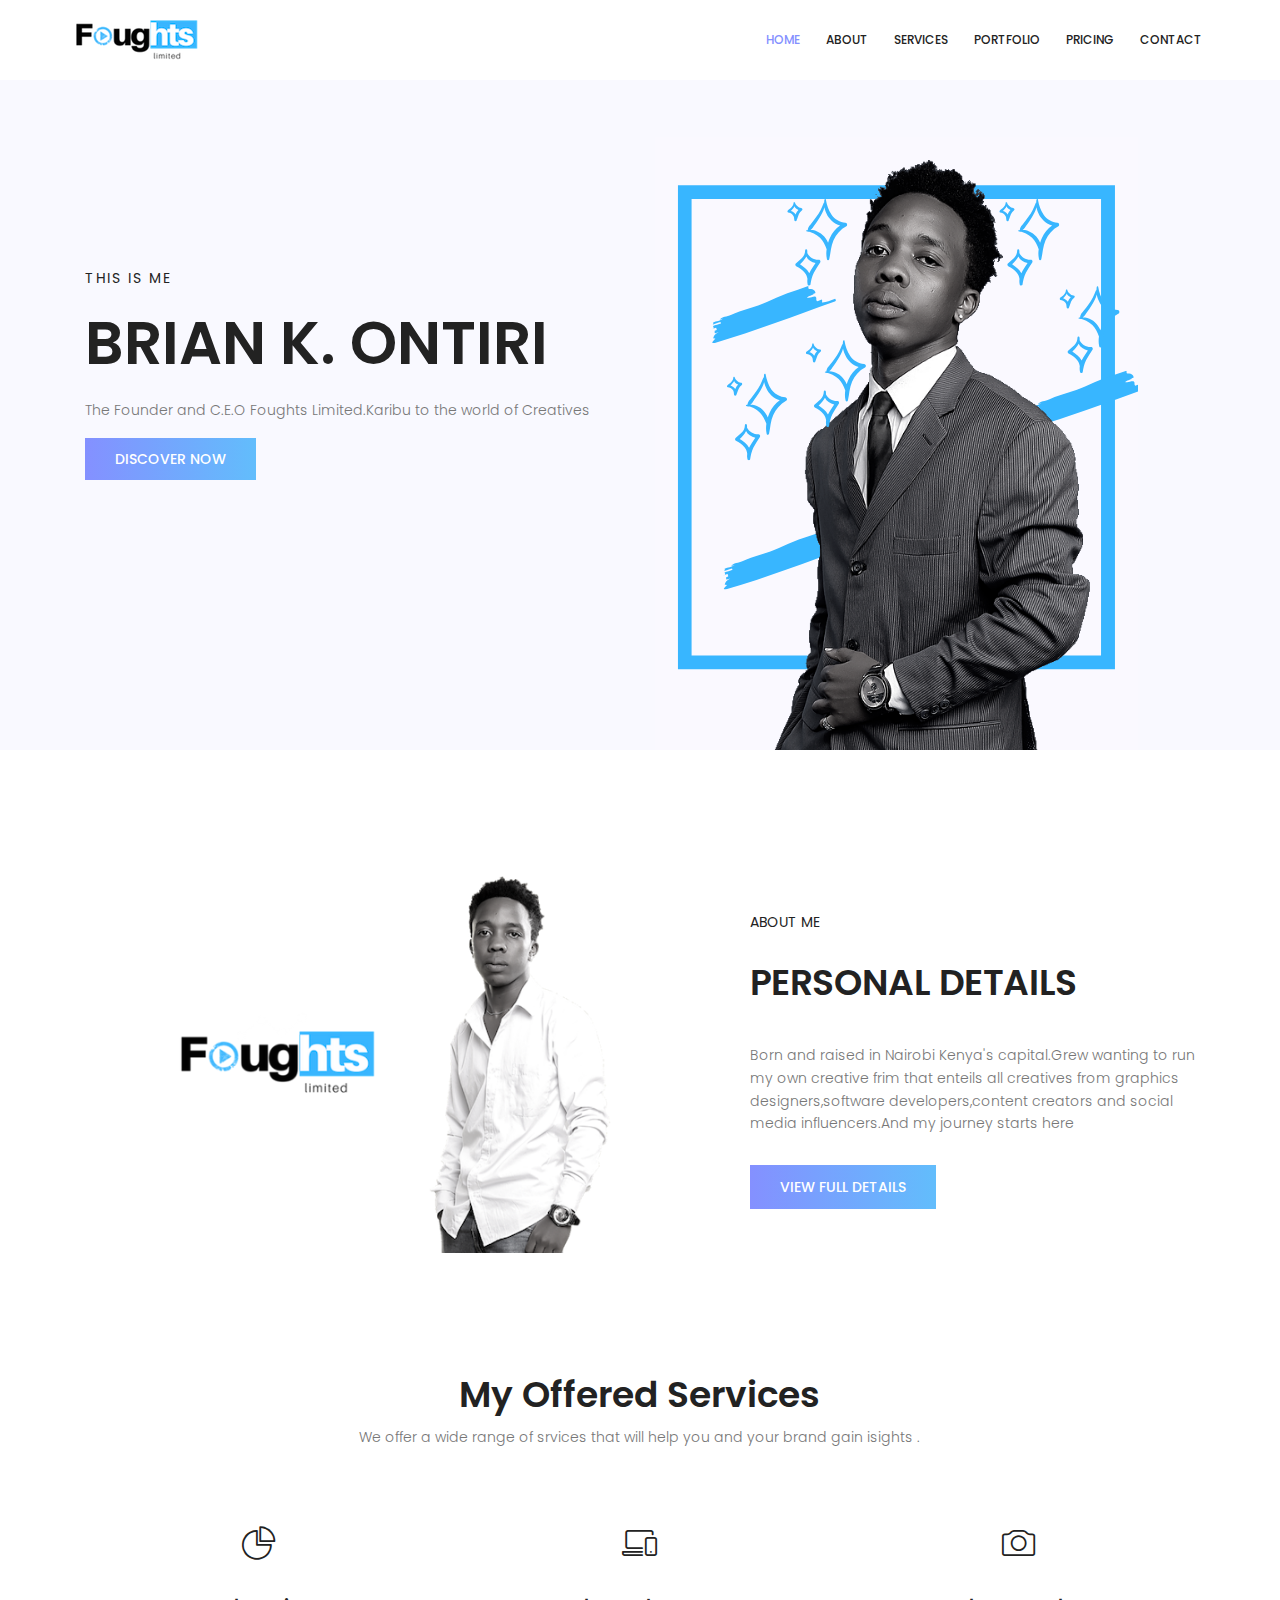
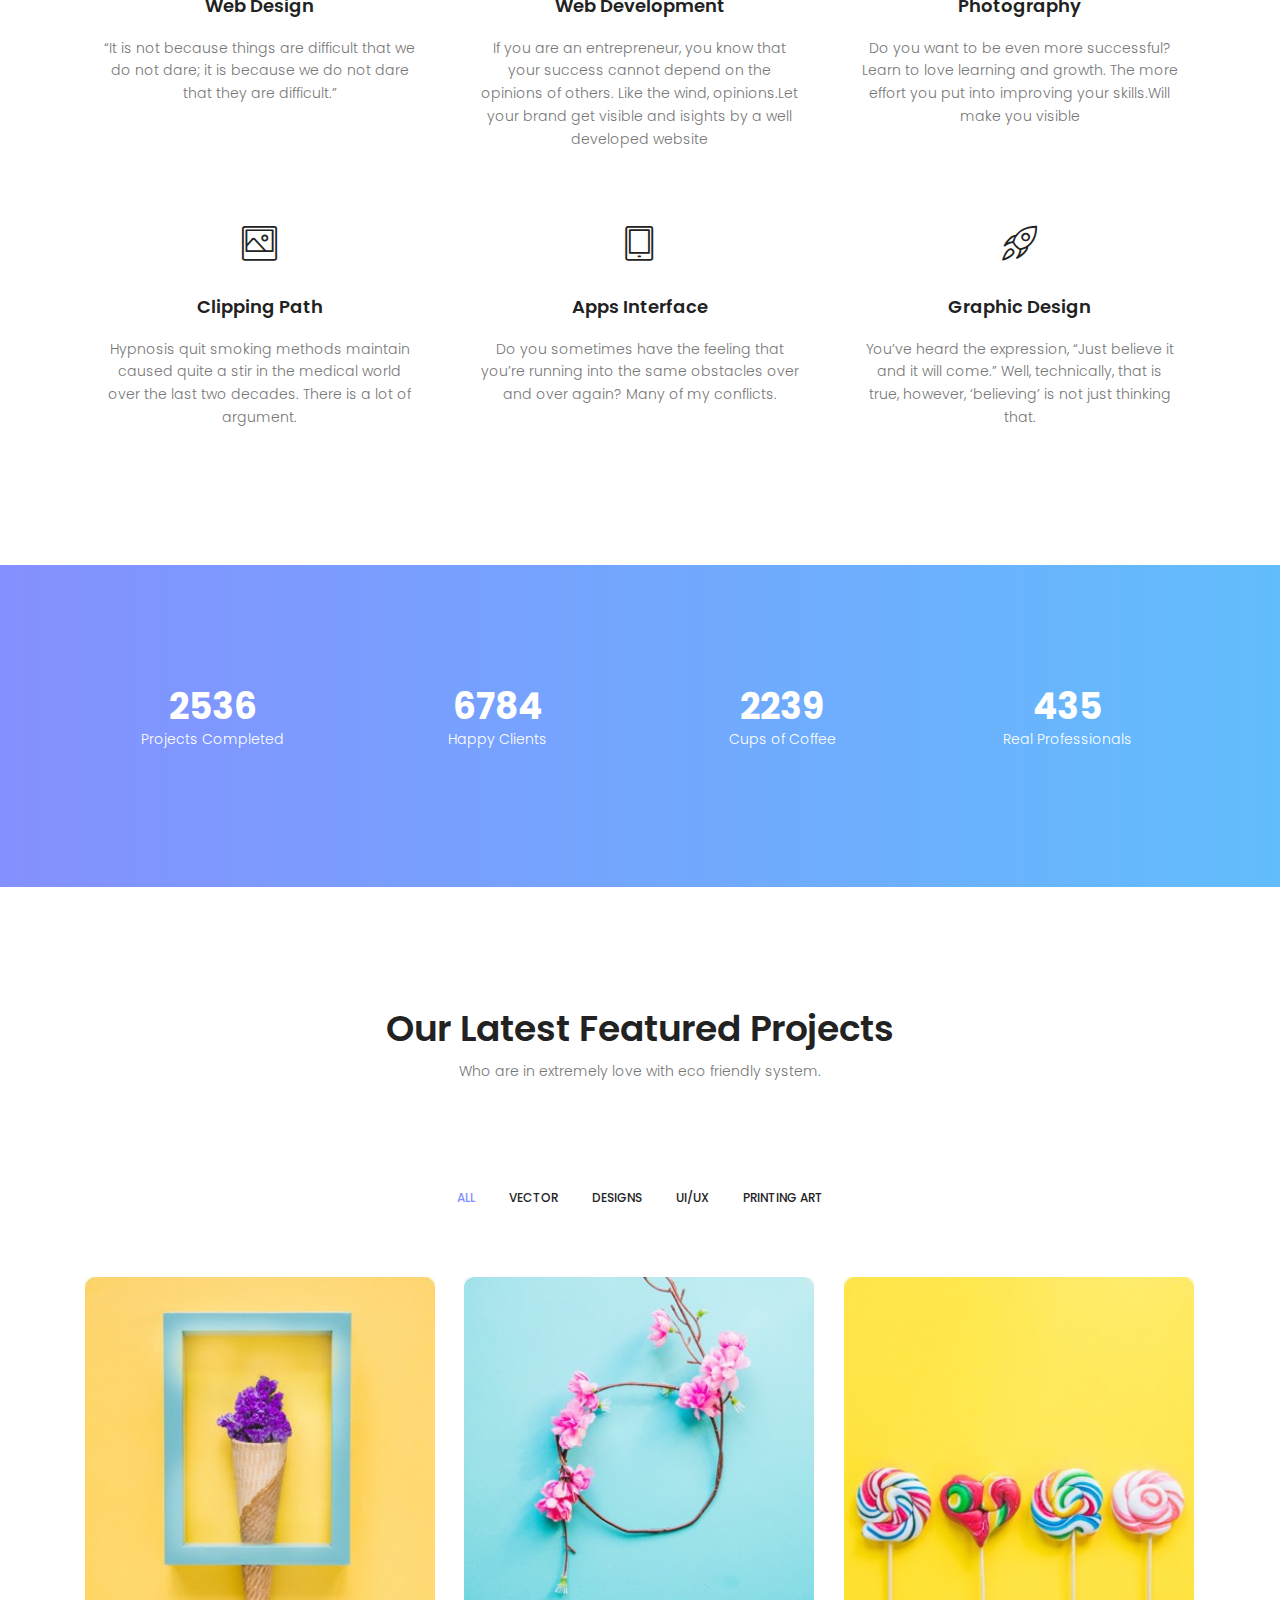
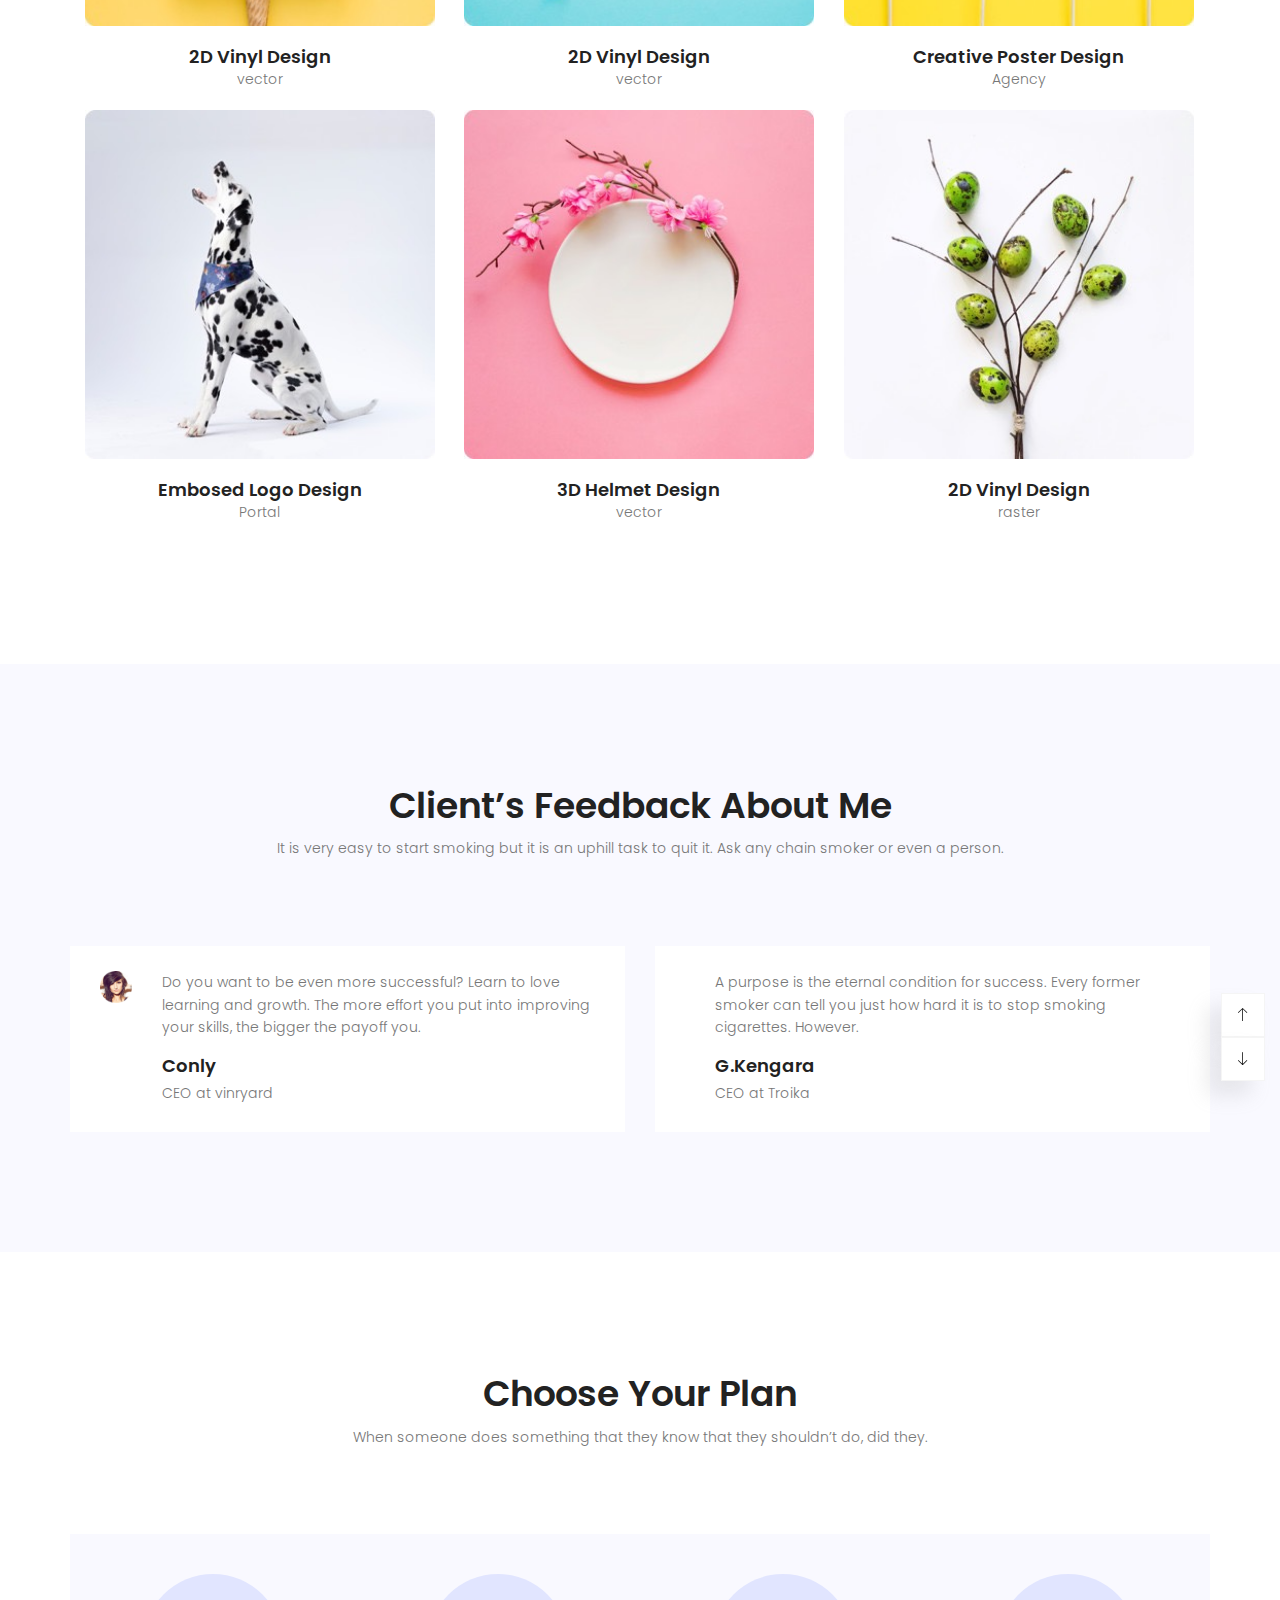
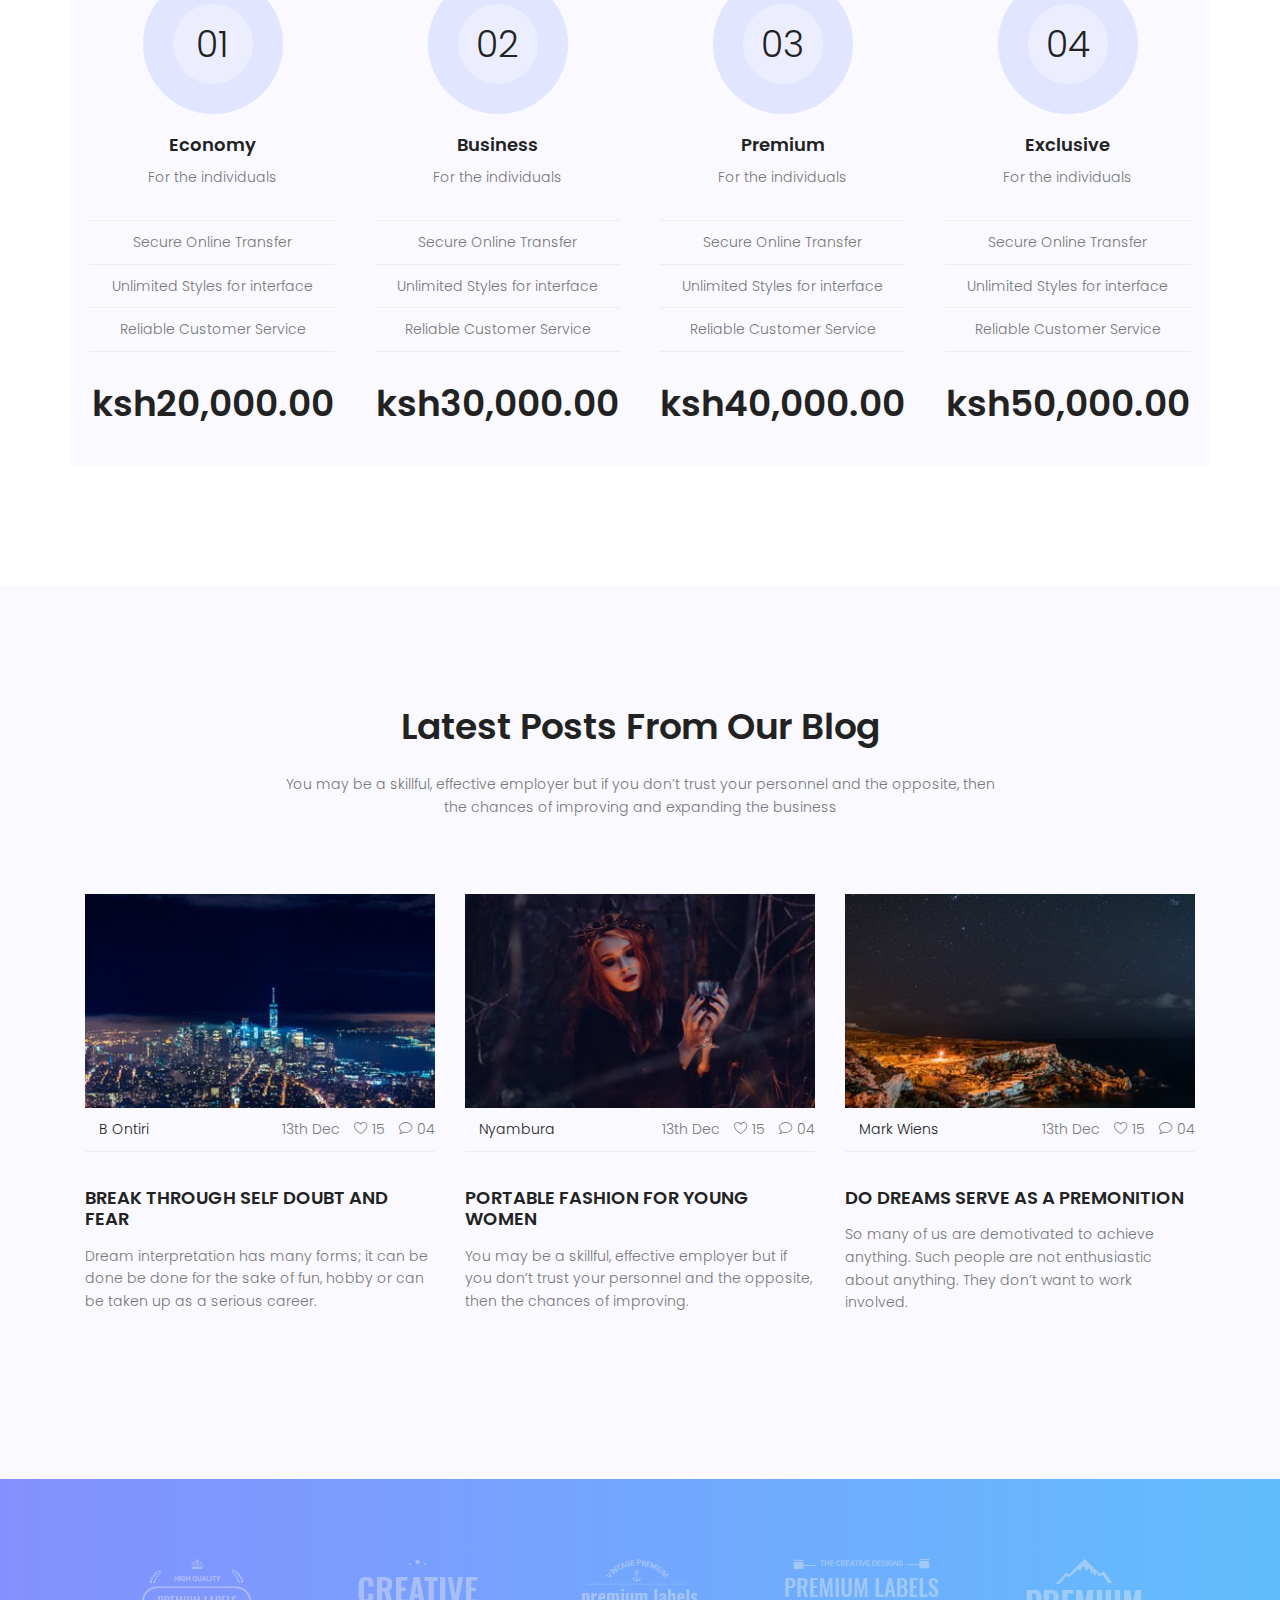
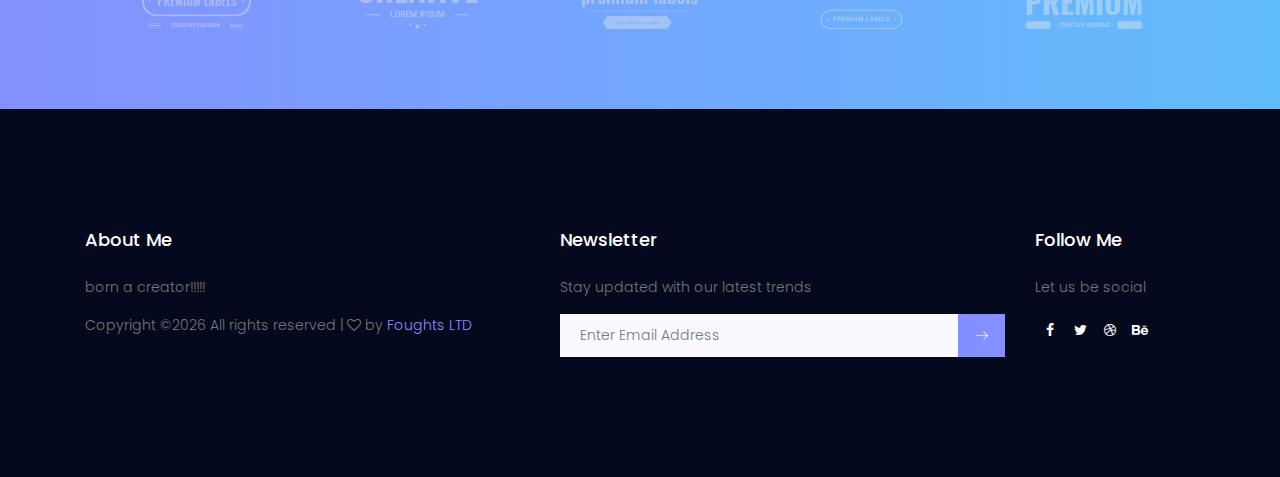
==== index.html @ 46201e5c "first commit" ====
<!DOCTYPE html>
	<html lang="zxx" class="no-js">
	<head>
		<!-- Mobile Specific Meta -->
		<meta name="viewport" content="width=device-width, initial-scale=1, shrink-to-fit=no">
		<!-- Favicon-->
		<link rel="shortcut icon" href="img/fav.png">
		<!-- Author Meta -->
		<meta name="author" content="colorlib">
		<!-- Meta Description -->
		<meta name="description" content="">
		<!-- Meta Keyword -->
		<meta name="keywords" content="">
		<!-- meta character set -->
		<meta charset="UTF-8">
		<!-- Site Title -->
		<title>Personal</title>

		<link href="https://fonts.googleapis.com/css?family=Poppins:100,200,400,300,500,600,700" rel="stylesheet">
			<!--
			CSS
			============================================= -->
			<link rel="stylesheet" href="css/linearicons.css">
			<link rel="stylesheet" href="css/font-awesome.min.css">
			<link rel="stylesheet" href="css/bootstrap.css">
			<link rel="stylesheet" href="css/magnific-popup.css">
			<link rel="stylesheet" href="css/jquery-ui.css">
			<link rel="stylesheet" href="css/nice-select.css">
			<link rel="stylesheet" href="css/animate.min.css">
			<link rel="stylesheet" href="css/owl.carousel.css">
			<link rel="stylesheet" href="css/main.css">
		</head>
		<body>
		  <header id="header">
		    <div class="container main-menu">
		    	<div class="row align-items-center justify-content-between d-flex">
			      <div id="logo">
			        <a href="index.html"><img src="img/logo.png" alt="" title="" /></a>
			      </div>
			      <nav id="nav-menu-container">
			        <ul class="nav-menu">
			          <li><a href="index.html">Home</a></li>
			          <li><a href="about.html">About</a></li>
			          <li><a href="services.html">Services</a></li>
			          <li><a href="portfolio.html">Portfolio</a></li>
			          <li><a href="price.html">Pricing</a></li>
			          <!-- <li class="menu-has-children"><a href="">Blog</a>
			            <ul>
			              <li><a href="blog-home.html">Blog Home</a></li>
			              <li><a href="blog-single.html">Blog Single</a></li>
			            </ul>
			          </li>
			          <li class="menu-has-children"><a href="">Pages</a>
			            <ul>
		            	  <li><a href="elements.html">Elements</a></li>
				          <li class="menu-has-children"><a href="">Level 2 </a>
				            <ul>
				              <li><a href="#">Item One</a></li>
				              <li><a href="#">Item Two</a></li>
				            </ul>
				          </li>
			            </ul>
			          </li> -->
			          <li><a href="contact.html">Contact</a></li>
			        </ul>
			      </nav><!-- #nav-menu-container -->
		    	</div>
		    </div>
		  </header><!-- #header -->

			<!-- start banner Area -->
			<section class="banner-area">
				<div class="container">
					<div class="row fullscreen align-items-center justify-content-between">
						<div class="col-lg-6 col-md-6 banner-left">
							<h6>This is me</h6>
							<h1>Brian K. Ontiri</h1>
							<p>
The Founder and C.E.O Foughts Limited.Karibu to the world of Creatives							</p>
							<a href="#" class="primary-btn text-uppercase">discover now</a>
						</div>
						<div class="col-lg-6 col-md-6 banner-right d-flex align-self-end">
							<img class="img-fluid" src="img/hero-img.png" alt="">
						</div>
					</div>
				</div>
			</section>
			<!-- End banner Area -->

			<!-- Start home-about Area -->
			<section class="home-about-area pt-120">
				<div class="container">
					<div class="row align-items-center justify-content-between">
						<div class="col-lg-6 col-md-6 home-about-left">
							<img class="img-fluid" src="img/about-img.png" alt="">
						</div>
						<div class="col-lg-5 col-md-6 home-about-right">
							<h6>About Me</h6>
							<h1 class="text-uppercase">Personal Details</h1>
							<p>
Born and raised in Nairobi Kenya's capital.Grew wanting to run my own creative frim that enteils all creatives from graphics designers,software developers,content creators and social media influencers.And my journey starts here 						</p>
							<form>
<input type="button"  class="primary-btn text-uppercase" value="View Full Details"  onclick="window.location.href='http://www.foughts.net'" target="_blank"/>

</form>
						</div>
					</div>
				</div>
			</section>
			<!-- End home-about Area -->

			<!-- Start services Area -->
			<section class="services-area section-gap">
				<div class="container">
		            <div class="row d-flex justify-content-center">
		                <div class="menu-content  col-lg-7">
		                    <div class="title text-center">
		                        <h1 class="mb-10">My Offered Services</h1>
		                        <p>We offer a wide range of srvices that will help you and your brand gain isights .</p>
		                    </div>
		                </div>
		            </div>
					<div class="row">
						<div class="col-lg-4 col-md-6">
							<div class="single-services">
								<span class="lnr lnr-pie-chart"></span>
								<a href="#"><h4>Web Design</h4></a>
								<p>
									“It is not because things are difficult that we do not dare; it is because we do not dare that they are difficult.”
								</p>
							</div>
						</div>
						<div class="col-lg-4 col-md-6">
							<div class="single-services">
								<span class="lnr lnr-laptop-phone"></span>
								<a href="#"><h4>Web Development</h4></a>
								<p>
									If you are an entrepreneur, you know that your success cannot depend on the opinions of others. Like the wind, opinions.Let your brand get visible and isights by a well developed website
								</p>
							</div>
						</div>
						<div class="col-lg-4 col-md-6">
							<div class="single-services">
								<span class="lnr lnr-camera"></span>
								<a href="#"><h4>Photography</h4></a>
								<p>
									Do you want to be even more successful? Learn to love learning and growth. The more effort you put into improving your skills.Will make you visible
								</p>
							</div>
						</div>
						<div class="col-lg-4 col-md-6">
							<div class="single-services">
								<span class="lnr lnr-picture"></span>
								<a href="#"><h4>Clipping Path</h4></a>
								<p>
									Hypnosis quit smoking methods maintain caused quite a stir in the medical world over the last two decades. There is a lot of argument.
								</p>
							</div>
						</div>
						<div class="col-lg-4 col-md-6">
							<div class="single-services">
								<span class="lnr lnr-tablet"></span>
								<a href="#"><h4>Apps Interface</h4></a>
								<p>
									Do you sometimes have the feeling that you’re running into the same obstacles over and over again? Many of my conflicts.
								</p>
							</div>
						</div>
						<div class="col-lg-4 col-md-6">
							<div class="single-services">
								<span class="lnr lnr-rocket"></span>
								<a href="#"><h4>Graphic Design</h4></a>
								<p>
									You’ve heard the expression, “Just believe it and it will come.” Well, technically, that is true, however, ‘believing’ is not just thinking that.
								</p>
							</div>
						</div>
					</div>
				</div>
			</section>
			<!-- End services Area -->

			<!-- Start fact Area -->
			<section class="facts-area section-gap" id="facts-area">
				<div class="container">
					<div class="row">
						<div class="col-lg-3 col-md-6 single-fact">
							<h1 class="counter">2536</h1>
							<p>Projects Completed</p>
						</div>
						<div class="col-lg-3 col-md-6 single-fact">
							<h1 class="counter">6784</h1>
							<p>Happy Clients</p>
						</div>
						<div class="col-lg-3 col-md-6 single-fact">
							<h1 class="counter">2239</h1>
							<p>Cups of Coffee</p>
						</div>
						<div class="col-lg-3 col-md-6 single-fact">
							<h1 class="counter">435</h1>
							<p>Real Professionals</p>
						</div>
					</div>
				</div>
			</section>
			<!-- end fact Area -->

			<!-- Start portfolio-area Area -->
            <section class="portfolio-area section-gap" id="portfolio">
                <div class="container">
		            <div class="row d-flex justify-content-center">
		                <div class="menu-content pb-70 col-lg-8">
		                    <div class="title text-center">
		                        <h1 class="mb-10">Our Latest Featured Projects</h1>
		                        <p>Who are in extremely love with eco friendly system.</p>
		                    </div>
		                </div>
		            </div>

                    <div class="filters">
                        <ul>
                            <li class="active" data-filter="*">All</li>
                            <li data-filter=".vector">Vector</li>
                            <li data-filter=".raster">Designs</li>
                            <li data-filter=".ui">UI/UX</li>
                            <li data-filter=".printing">Printing art</li>
                        </ul>
                    </div>

                    <div class="filters-content">
                        <div class="row grid">
                            <div class="single-portfolio col-sm-4 all vector">
                            	<div class="relative">
	                            	<div class="thumb">
	                            		<div class="overlay overlay-bg"></div>
	                            		 <img class="image img-fluid" src="img/p1.jpg" alt="">
	                            	</div>
									<a href="img/p1.jpg" class="img-pop-up">
									  <div class="middle">
									    <div class="text align-self-center d-flex"><img src="img/preview.png" alt=""></div>
									  </div>
								</a>
                            	</div>
								<div class="p-inner">
								    <h4>2D Vinyl Design</h4>
									<div class="cat">vector</div>
								</div>
                            </div>
                            <div class="single-portfolio col-sm-4 all raster">
                            	<div class="relative">
	                            	<div class="thumb">
	                            		<div class="overlay overlay-bg"></div>
	                            		 <img class="image img-fluid" src="img/p2.jpg" alt="">
	                            	</div>
									<a href="img/p2.jpg" class="img-pop-up">
									  <div class="middle">
									    <div class="text align-self-center d-flex"><img src="img/preview.png" alt=""></div>
									  </div>
								</a>
                            	</div>
								<div class="p-inner">
								    <h4>2D Vinyl Design</h4>
									<div class="cat">vector</div>
								</div>
                            </div>
                            <div class="single-portfolio col-sm-4 all ui">
                            	<div class="relative">
	                            	<div class="thumb">
	                            		<div class="overlay overlay-bg"></div>
	                            		 <img class="image img-fluid" src="img/p3.jpg" alt="">
	                            	</div>
									<a href="img/p3.jpg" class="img-pop-up">
									  <div class="middle">
									    <div class="text align-self-center d-flex"><img src="img/preview.png" alt=""></div>
									  </div>
									</a>

	                           	</div>
                                <div class="p-inner">
                                    <h4>Creative Poster Design</h4>
                                    <div class="cat">Agency</div>
                                </div>
                            </div>
                            <div class="single-portfolio col-sm-4 all printing">
                            	<div class="relative">
	                            	<div class="thumb">
	                            		<div class="overlay overlay-bg"></div>
	                            		 <img class="image img-fluid" src="img/p4.jpg" alt="">
	                            	</div>
									<a href="img/p4.jpg" class="img-pop-up">
									  <div class="middle">
									    <div class="text align-self-center d-flex"><img src="img/preview.png" alt=""></div>
									  </div>
									</a>
                            	</div>
                                <div class="p-inner">
                                    <h4>Embosed Logo Design</h4>
                                    <div class="cat">Portal</div>
                                </div>
                            </div>
                            <div class="single-portfolio col-sm-4 all vector">
                            	<div class="relative">
                            	<div class="thumb">
	                            		<div class="overlay overlay-bg"></div>
	                            		 <img class="image img-fluid" src="img/p5.jpg" alt="">
	                            	</div>
									<a href="img/p5.jpg" class="img-pop-up">
									  <div class="middle">
									    <div class="text align-self-center d-flex"><img src="img/preview.png" alt=""></div>
									  </div>
									</a>
                            	</div>
                                <div class="p-inner">
                                    <h4>3D Helmet Design</h4>
                                    <div class="cat">vector</div>
                                </div>
                            </div>
                            <div class="single-portfolio col-sm-4 all raster">
                            	<div class="relative">
	                            	<div class="thumb">
	                            		<div class="overlay overlay-bg"></div>
	                            		 <img class="image img-fluid" src="img/p6.jpg" alt="">
	                            	</div>
									<a href="img/p6.jpg" class="img-pop-up">
									  <div class="middle">
									    <div class="text align-self-center d-flex"><img src="img/preview.png" alt=""></div>
									  </div>
									</a>
                            	</div>
                                <div class="p-inner">
                                    <h4>2D Vinyl Design</h4>
                                    <div class="cat">raster</div>
                                </div>
                            </div>
                        </div>
                    </div>

                </div>
            </section>
            <!-- End portfolio-area Area -->

			<!-- Start testimonial Area -->
		    <section class="testimonial-area section-gap">
		        <div class="container">
		            <div class="row d-flex justify-content-center">
		                <div class="menu-content pb-70 col-lg-8">
		                    <div class="title text-center">
		                        <h1 class="mb-10">Client’s Feedback About Me</h1>
		                        <p>It is very easy to start smoking but it is an uphill task to quit it. Ask any chain smoker or even a person.</p>
		                    </div>
		                </div>
		            </div>
		            <div class="row">
		                <div class="active-testimonial">
		                    <div class="single-testimonial item d-flex flex-row">
		                        <div class="thumb">
		                            <img class="img-fluid" src="img/elements/user1.png" alt="">
		                        </div>
		                        <div class="desc">
		                            <p>
		                                Do you want to be even more successful? Learn to love learning and growth. The more effort you put into improving your skills, the bigger the payoff you.
		                            </p>
		                            <h4>Conly</h4>
		                            <p>CEO at vinryard</p>
		                        </div>
		                    </div>
		                    <div class="single-testimonial item d-flex flex-row">
		                        <div class="thumb">
		                            <img class="img-fluid" src="img/elements/user2..png" alt="">
		                        </div>
		                        <div class="desc">
		                            <p>
		                                A purpose is the eternal condition for success. Every former smoker can tell you just how hard it is to stop smoking cigarettes. However.
		                            </p>
		                            <h4>G.Kengara</h4>
		                            <p>CEO at Troika</p>
		                        </div>
		                    </div>
		                </div>
		            </div>
		        </div>
		    </section>
		    <!-- End testimonial Area -->

			<!-- Start price Area -->
			<section class="price-area section-gap">
				<div class="container">
					<div class="row d-flex justify-content-center">
						<div class="menu-content pb-70 col-lg-8">
							<div class="title text-center">
								<h1 class="mb-10">Choose Your Plan</h1>
								<p>When someone does something that they know that they shouldn’t do, did they.</p>
							</div>
						</div>
					</div>
					<div class="row">
						<div class="col-lg-3 col-md-6 single-price">
							<div class="top-part">
								<h1 class="package-no">01</h1>
								<h4>Economy</h4>
								<p class="mt-10">For the individuals</p>
							</div>
							<div class="package-list">
								<ul>
									<li>Secure Online Transfer</li>
									<li>Unlimited Styles for interface</li>
									<li>Reliable Customer Service</li>
								</ul>
							</div>
							<div class="bottom-part">
								<h1>ksh20,000.00</h1>
								<a class="price-btn text-uppercase" href="#">Buy Now</a>
							</div>
						</div>
						<div class="col-lg-3 col-md-6 single-price">
							<div class="top-part">
								<h1 class="package-no">02</h1>
								<h4>Business</h4>
								<p class="mt-10">For the individuals</p>
							</div>
							<div class="package-list">
								<ul>
									<li>Secure Online Transfer</li>
									<li>Unlimited Styles for interface</li>
									<li>Reliable Customer Service</li>
								</ul>
							</div>
							<div class="bottom-part">
								<h1>ksh30,000.00</h1>
								<a class="price-btn text-uppercase" href="#">Buy Now</a>
							</div>
						</div>
						<div class="col-lg-3 col-md-6 single-price">
							<div class="top-part">
								<h1 class="package-no">03</h1>
								<h4>Premium</h4>
								<p class="mt-10">For the individuals</p>
							</div>
							<div class="package-list">
								<ul>
									<li>Secure Online Transfer</li>
									<li>Unlimited Styles for interface</li>
									<li>Reliable Customer Service</li>
								</ul>
							</div>
							<div class="bottom-part">
								<h1>ksh40,000.00</h1>
								<a class="price-btn text-uppercase" href="#">Buy Now</a>
							</div>
						</div>
						<div class="col-lg-3 col-md-6 single-price">
							<div class="top-part">
								<h1 class="package-no">04</h1>
								<h4>Exclusive</h4>
								<p class="mt-10">For the individuals</p>
							</div>
							<div class="package-list">
								<ul>
									<li>Secure Online Transfer</li>
									<li>Unlimited Styles for interface</li>
									<li>Reliable Customer Service</li>
								</ul>
							</div>
							<div class="bottom-part">
								<h1>ksh50,000.00</h1>
								<a class="price-btn text-uppercase" href="#">Buy Now</a>
							</div>
						</div>
					</div>
				</div>
			</section>
			<!-- End price Area -->

			<!-- Start recent-blog Area -->
			<section class="recent-blog-area section-gap">
				<div class="container">
					<div class="row justify-content-center">
						<div class="col-md-8 pb-30 header-text">
							<h1>Latest posts from our blog</h1>
							<p>
								You may be a skillful, effective employer but if you don’t trust your personnel and the opposite, then the chances of improving and expanding the business
							</p>
						</div>
					</div>
					<div class="row">
						<div class="single-recent-blog col-lg-4 col-md-4">
							<div class="thumb">
								<img class="f-img img-fluid mx-auto" src="img/b1.jpg" alt="">
							</div>
							<div class="bottom d-flex justify-content-between align-items-center flex-wrap">
								<div>
									<img class="img-fluid" src="img/user1.png" alt="">
									<a href="#"><span>B Ontiri</span></a>
								</div>
								<div class="meta">
									13th Dec
									<span class="lnr lnr-heart"></span> 15
									<span class="lnr lnr-bubble"></span> 04
								</div>
							</div>
							<a href="#">
								<h4>Break Through Self Doubt
								And Fear</h4>
							</a>
							<p>
								Dream interpretation has many forms; it can be done be done for the sake of fun, hobby or can be taken up as a serious career.
							</p>
						</div>
						<div class="single-recent-blog col-lg-4 col-md-4">
							<div class="thumb">
								<img class="f-img img-fluid mx-auto" src="img/b2.jpg" alt="">
							</div>
							<div class="bottom d-flex justify-content-between align-items-center flex-wrap">
								<div>
									<img class="img-fluid" src="img/user1.png" alt="">
									<a href="#"><span>Nyambura</span></a>
								</div>
								<div class="meta">
									13th Dec
									<span class="lnr lnr-heart"></span> 15
									<span class="lnr lnr-bubble"></span> 04
								</div>
							</div>
							<a href="#">
								<h4>Portable Fashion for
								young women</h4>
							</a>
							<p>
								You may be a skillful, effective employer but if you don’t trust your personnel and the opposite, then the chances of improving.
							</p>
						</div>
						<div class="single-recent-blog col-lg-4 col-md-4">
							<div class="thumb">
								<img class="f-img img-fluid mx-auto" src="img/b3.jpg" alt="">
							</div>
							<div class="bottom d-flex justify-content-between align-items-center flex-wrap">
								<div>
									<img class="img-fluid" src="img/user1.png" alt="">
									<a href="#"><span>Mark Wiens</span></a>
								</div>
								<div class="meta">
									13th Dec
									<span class="lnr lnr-heart"></span> 15
									<span class="lnr lnr-bubble"></span> 04
								</div>
							</div>
							<a href="#">
								<h4>Do Dreams Serve As
								A Premonition</h4>
							</a>
							<p>
								So many of us are demotivated to achieve anything. Such people are not enthusiastic about anything. They don’t want to work involved.
							</p>
						</div>


					</div>
				</div>
			</section>
			<!-- end recent-blog Area -->

		    <!-- Start brands Area -->
		    <section class="brands-area">
		        <div class="container">
		            <div class="brand-wrap">
		                <div class="row align-items-center active-brand-carusel justify-content-start no-gutters">
		                    <div class="col single-brand">
		                        <a href="#"><img class="mx-auto" src="img/l1.png" alt=""></a>
		                    </div>
		                    <div class="col single-brand">
		                        <a href="#"><img class="mx-auto" src="img/l2.png" alt=""></a>
		                    </div>
		                    <div class="col single-brand">
		                        <a href="#"><img class="mx-auto" src="img/l3.png" alt=""></a>
		                    </div>
		                    <div class="col single-brand">
		                        <a href="#"><img class="mx-auto" src="img/l4.png" alt=""></a>
		                    </div>
		                    <div class="col single-brand">
		                        <a href="#"><img class="mx-auto" src="img/l5.png" alt=""></a>
		                    </div>
		                </div>
		            </div>
		        </div>
		    </section>
		    <!-- End brands Area -->

            <!-- start footer Area -->
            <footer class="footer-area section-gap">
                <div class="container">
                    <div class="row">
                        <div class="col-lg-5 col-md-6 col-sm-6">
                            <div class="single-footer-widget">
                                <h4>About Me</h4>
                                <p>
born a creator!!!!!                                </p>
                                <p class="footer-text"><!-- Link back to Colorlib can't be removed. Template is licensed under CC BY 3.0. -->
Copyright &copy;<script>document.write(new Date().getFullYear());</script> All rights reserved |  <i class="fa fa-heart-o" aria-hidden="true"></i> by <a href="https://foughts.net" target="_blank">Foughts LTD</a>
<!-- Link back to Colorlib can't be removed. Template is licensed under CC BY 3.0. --></p>
                            </div>
                        </div>
                        <div class="col-lg-5 col-md-6 col-sm-6">
                            <div class="single-footer-widget">
                                <h4>Newsletter</h4>
                                <p>Stay updated with our latest trends</p>
								<div class="" id="mc_embed_signup">
									 <form target="_blank" action="https://spondonit.us12.list-manage.com/subscribe/post?u=1462626880ade1ac87bd9c93a&amp;id=92a4423d01" method="get">
									  <div class="input-group">
									    <input type="text" class="form-control" name="EMAIL" placeholder="Enter Email Address" onfocus="this.placeholder = ''" onblur="this.placeholder = 'Enter Email Address '" required="" type="email">
									    <div class="input-group-btn">
									      <button class="btn btn-default" type="submit">
									        <span class="lnr lnr-arrow-right"></span>
									      </button>
									    </div>
									    	<div class="info"></div>
									  </div>
									</form>
								</div>
                            </div>
                        </div>
                        <div class="col-lg-2 col-md-6 col-sm-6 social-widget">
                            <div class="single-footer-widget">
                                <h4>Follow Me</h4>
                                <p>Let us be social</p>
                                <div class="footer-social d-flex align-items-center">
                                    <a href="#"><i class="fa fa-facebook"></i></a>
                                    <a href="#"><i class="fa fa-twitter"></i></a>
                                    <a href="#"><i class="fa fa-dribbble"></i></a>
                                    <a href="#"><i class="fa fa-behance"></i></a>
                                </div>
                            </div>
                        </div>
                    </div>
                </div>
            </footer>
            <!-- End footer Area -->

			<script src="js/vendor/jquery-2.2.4.min.js"></script>
			<script src="js/popper.min.js"></script>
			<script src="js/vendor/bootstrap.min.js"></script>
			<script src="https://maps.googleapis.com/maps/api/js?key=AIzaSyBhOdIF3Y9382fqJYt5I_sswSrEw5eihAA"></script>
  			<script src="js/easing.min.js"></script>
			<script src="js/hoverIntent.js"></script>
			<script src="js/superfish.min.js"></script>
			<script src="js/jquery.ajaxchimp.min.js"></script>
			<script src="js/jquery.magnific-popup.min.js"></script>
    		<script src="js/jquery.tabs.min.js"></script>
			<script src="js/jquery.nice-select.min.js"></script>
            <script src="js/isotope.pkgd.min.js"></script>
			<script src="js/waypoints.min.js"></script>
			<script src="js/jquery.counterup.min.js"></script>
			<script src="js/simple-skillbar.js"></script>
			<script src="js/owl.carousel.min.js"></script>
			<script src="js/mail-script.js"></script>
			<script src="js/main.js"></script>
		</body>
	</html>
---- css/linearicons.css ----
@font-face {
	font-family: 'Linearicons-Free';
	src:url('../fonts/Linearicons-Free.eot?w118d');
	src:url('../fonts/Linearicons-Free.eot?#iefixw118d') format('embedded-opentype'),
		url('../fonts/Linearicons-Free.woff2?w118d') format('woff2'),
		url('../fonts/Linearicons-Free.woff?w118d') format('woff'),
		url('../fonts/Linearicons-Free.ttf?w118d') format('truetype'),
		url('../fonts/Linearicons-Free.svg?w118d#Linearicons-Free') format('svg');
	font-weight: normal;
	font-style: normal;
}

.lnr {
	font-family: 'Linearicons-Free';
	speak: none;
	font-style: normal;
	font-weight: normal;
	font-variant: normal;
	text-transform: none;
	line-height: 1;

	/* Better Font Rendering =========== */
	-webkit-font-smoothing: antialiased;
	-moz-osx-font-smoothing: grayscale;
}

.lnr-home:before {
	content: "\e800";
}
.lnr-apartment:before {
	content: "\e801";
}
.lnr-pencil:before {
	content: "\e802";
}
.lnr-magic-wand:before {
	content: "\e803";
}
.lnr-drop:before {
	content: "\e804";
}
.lnr-lighter:before {
	content: "\e805";
}
.lnr-poop:before {
	content: "\e806";
}
.lnr-sun:before {
	content: "\e807";
}
.lnr-moon:before {
	content: "\e808";
}
.lnr-cloud:before {
	content: "\e809";
}
.lnr-cloud-upload:before {
	content: "\e80a";
}
.lnr-cloud-download:before {
	content: "\e80b";
}
.lnr-cloud-sync:before {
	content: "\e80c";
}
.lnr-cloud-check:before {
	content: "\e80d";
}
.lnr-database:before {
	content: "\e80e";
}
.lnr-lock:before {
	content: "\e80f";
}
.lnr-cog:before {
	content: "\e810";
}
.lnr-trash:before {
	content: "\e811";
}
.lnr-dice:before {
	content: "\e812";
}
.lnr-heart:before {
	content: "\e813";
}
.lnr-star:before {
	content: "\e814";
}
.lnr-star-half:before {
	content: "\e815";
}
.lnr-star-empty:before {
	content: "\e816";
}
.lnr-flag:before {
	content: "\e817";
}
.lnr-envelope:before {
	content: "\e818";
}
.lnr-paperclip:before {
	content: "\e819";
}
.lnr-inbox:before {
	content: "\e81a";
}
.lnr-eye:before {
	content: "\e81b";
}
.lnr-printer:before {
	content: "\e81c";
}
.lnr-file-empty:before {
	content: "\e81d";
}
.lnr-file-add:before {
	content: "\e81e";
}
.lnr-enter:before {
	content: "\e81f";
}
.lnr-exit:before {
	content: "\e820";
}
.lnr-graduation-hat:before {
	content: "\e821";
}
.lnr-license:before {
	content: "\e822";
}
.lnr-music-note:before {
	content: "\e823";
}
.lnr-film-play:before {
	content: "\e824";
}
.lnr-camera-video:before {
	content: "\e825";
}
.lnr-camera:before {
	content: "\e826";
}
.lnr-picture:before {
	content: "\e827";
}
.lnr-book:before {
	content: "\e828";
}
.lnr-bookmark:before {
	content: "\e829";
}
.lnr-user:before {
	content: "\e82a";
}
.lnr-users:before {
	content: "\e82b";
}
.lnr-shirt:before {
	content: "\e82c";
}
.lnr-store:before {
	content: "\e82d";
}
.lnr-cart:before {
	content: "\e82e";
}
.lnr-tag:before {
	content: "\e82f";
}
.lnr-phone-handset:before {
	content: "\e830";
}
.lnr-phone:before {
	content: "\e831";
}
.lnr-pushpin:before {
	content: "\e832";
}
.lnr-map-marker:before {
	content: "\e833";
}
.lnr-map:before {
	content: "\e834";
}
.lnr-location:before {
	content: "\e835";
}
.lnr-calendar-full:before {
	content: "\e836";
}
.lnr-keyboard:before {
	content: "\e837";
}
.lnr-spell-check:before {
	content: "\e838";
}
.lnr-screen:before {
	content: "\e839";
}
.lnr-smartphone:before {
	content: "\e83a";
}
.lnr-tablet:before {
	content: "\e83b";
}
.lnr-laptop:before {
	content: "\e83c";
}
.lnr-laptop-phone:before {
	content: "\e83d";
}
.lnr-power-switch:before {
	content: "\e83e";
}
.lnr-bubble:before {
	content: "\e83f";
}
.lnr-heart-pulse:before {
	content: "\e840";
}
.lnr-construction:before {
	content: "\e841";
}
.lnr-pie-chart:before {
	content: "\e842";
}
.lnr-chart-bars:before {
	content: "\e843";
}
.lnr-gift:before {
	content: "\e844";
}
.lnr-diamond:before {
	content: "\e845";
}
.lnr-linearicons:before {
	content: "\e846";
}
.lnr-dinner:before {
	content: "\e847";
}
.lnr-coffee-cup:before {
	content: "\e848";
}
.lnr-leaf:before {
	content: "\e849";
}
.lnr-paw:before {
	content: "\e84a";
}
.lnr-rocket:before {
	content: "\e84b";
}
.lnr-briefcase:before {
	content: "\e84c";
}
.lnr-bus:before {
	content: "\e84d";
}
.lnr-car:before {
	content: "\e84e";
}
.lnr-train:before {
	content: "\e84f";
}
.lnr-bicycle:before {
	content: "\e850";
}
.lnr-wheelchair:before {
	content: "\e851";
}
.lnr-select:before {
	content: "\e852";
}
.lnr-earth:before {
	content: "\e853";
}
.lnr-smile:before {
	content: "\e854";
}
.lnr-sad:before {
	content: "\e855";
}
.lnr-neutral:before {
	content: "\e856";
}
.lnr-mustache:before {
	content: "\e857";
}
.lnr-alarm:before {
	content: "\e858";
}
.lnr-bullhorn:before {
	content: "\e859";
}
.lnr-volume-high:before {
	content: "\e85a";
}
.lnr-volume-medium:before {
	content: "\e85b";
}
.lnr-volume-low:before {
	content: "\e85c";
}
.lnr-volume:before {
	content: "\e85d";
}
.lnr-mic:before {
	content: "\e85e";
}
.lnr-hourglass:before {
	content: "\e85f";
}
.lnr-undo:before {
	content: "\e860";
}
.lnr-redo:before {
	content: "\e861";
}
.lnr-sync:before {
	content: "\e862";
}
.lnr-history:before {
	content: "\e863";
}
.lnr-clock:before {
	content: "\e864";
}
.lnr-download:before {
	content: "\e865";
}
.lnr-upload:before {
	content: "\e866";
}
.lnr-enter-down:before {
	content: "\e867";
}
.lnr-exit-up:before {
	content: "\e868";
}
.lnr-bug:before {
	content: "\e869";
}
.lnr-code:before {
	content: "\e86a";
}
.lnr-link:before {
	content: "\e86b";
}
.lnr-unlink:before {
	content: "\e86c";
}
.lnr-thumbs-up:before {
	content: "\e86d";
}
.lnr-thumbs-down:before {
	content: "\e86e";
}
.lnr-magnifier:before {
	content: "\e86f";
}
.lnr-cross:before {
	content: "\e870";
}
.lnr-menu:before {
	content: "\e871";
}
.lnr-list:before {
	content: "\e872";
}
.lnr-chevron-up:before {
	content: "\e873";
}
.lnr-chevron-down:before {
	content: "\e874";
}
.lnr-chevron-left:before {
	content: "\e875";
}
.lnr-chevron-right:before {
	content: "\e876";
}
.lnr-arrow-up:before {
	content: "\e877";
}
.lnr-arrow-down:before {
	content: "\e878";
}
.lnr-arrow-left:before {
	content: "\e879";
}
.lnr-arrow-right:before {
	content: "\e87a";
}
.lnr-move:before {
	content: "\e87b";
}
.lnr-warning:before {
	content: "\e87c";
}
.lnr-question-circle:before {
	content: "\e87d";
}
.lnr-menu-circle:before {
	content: "\e87e";
}
.lnr-checkmark-circle:before {
	content: "\e87f";
}
.lnr-cross-circle:before {
	content: "\e880";
}
.lnr-plus-circle:before {
	content: "\e881";
}
.lnr-circle-minus:before {
	content: "\e882";
}
.lnr-arrow-up-circle:before {
	content: "\e883";
}
.lnr-arrow-down-circle:before {
	content: "\e884";
}
.lnr-arrow-left-circle:before {
	content: "\e885";
}
.lnr-arrow-right-circle:before {
	content: "\e886";
}
.lnr-chevron-up-circle:before {
	content: "\e887";
}
.lnr-chevron-down-circle:before {
	content: "\e888";
}
.lnr-chevron-left-circle:before {
	content: "\e889";
}
.lnr-chevron-right-circle:before {
	content: "\e88a";
}
.lnr-crop:before {
	content: "\e88b";
}
.lnr-frame-expand:before {
	content: "\e88c";
}
.lnr-frame-contract:before {
	content: "\e88d";
}
.lnr-layers:before {
	content: "\e88e";
}
.lnr-funnel:before {
	content: "\e88f";
}
.lnr-text-format:before {
	content: "\e890";
}
.lnr-text-format-remove:before {
	content: "\e891";
}
.lnr-text-size:before {
	content: "\e892";
}
.lnr-bold:before {
	content: "\e893";
}
.lnr-italic:before {
	content: "\e894";
}
.lnr-underline:before {
	content: "\e895";
}
.lnr-strikethrough:before {
	content: "\e896";
}
.lnr-highlight:before {
	content: "\e897";
}
.lnr-text-align-left:before {
	content: "\e898";
}
.lnr-text-align-center:before {
	content: "\e899";
}
.lnr-text-align-right:before {
	content: "\e89a";
}
.lnr-text-align-justify:before {
	content: "\e89b";
}
.lnr-line-spacing:before {
	content: "\e89c";
}
.lnr-indent-increase:before {
	content: "\e89d";
}
.lnr-indent-decrease:before {
	content: "\e89e";
}
.lnr-pilcrow:before {
	content: "\e89f";
}
.lnr-direction-ltr:before {
	content: "\e8a0";
}
.lnr-direction-rtl:before {
	content: "\e8a1";
}
.lnr-page-break:before {
	content: "\e8a2";
}
.lnr-sort-alpha-asc:before {
	content: "\e8a3";
}
.lnr-sort-amount-asc:before {
	content: "\e8a4";
}
.lnr-hand:before {
	content: "\e8a5";
}
.lnr-pointer-up:before {
	content: "\e8a6";
}
.lnr-pointer-right:before {
	content: "\e8a7";
}
.lnr-pointer-down:before {
	content: "\e8a8";
}
.lnr-pointer-left:before {
	content: "\e8a9";
}
---- css/nice-select.css ----
.nice-select {
  -webkit-tap-highlight-color: transparent;
  background-color: #fff;
  border-radius: 5px;
  border: solid 1px #e8e8e8;
  box-sizing: border-box;
  clear: both;
  cursor: pointer;
  display: block;
  float: left;
  font-family: inherit;
  font-size: 14px;
  font-weight: normal;
  height: 42px;
  line-height: 40px;
  outline: none;
  padding-left: 18px;
  padding-right: 30px;
  position: relative;
  text-align: left !important;
  -webkit-transition: all 0.2s ease-in-out;
  transition: all 0.2s ease-in-out;
  -webkit-user-select: none;
     -moz-user-select: none;
      -ms-user-select: none;
          user-select: none;
  white-space: nowrap;
  width: auto; }
  .nice-select:hover {
    border-color: #dbdbdb; }
  .nice-select:active, .nice-select.open, .nice-select:focus {
    border-color: #999; }
  .nice-select:after {
    border-bottom: 2px solid #999;
    border-right: 2px solid #999;
    content: '';
    display: block;
    height: 5px;
    margin-top: -4px;
    pointer-events: none;
    position: absolute;
    right: 12px;
    top: 50%;
    -webkit-transform-origin: 66% 66%;
        -ms-transform-origin: 66% 66%;
            transform-origin: 66% 66%;
    -webkit-transform: rotate(45deg);
        -ms-transform: rotate(45deg);
            transform: rotate(45deg);
    -webkit-transition: all 0.15s ease-in-out;
    transition: all 0.15s ease-in-out;
    width: 5px; }
  .nice-select.open:after {
    -webkit-transform: rotate(-135deg);
        -ms-transform: rotate(-135deg);
            transform: rotate(-135deg); }
  .nice-select.open .list {
    opacity: 1;
    pointer-events: auto;
    -webkit-transform: scale(1) translateY(0);
        -ms-transform: scale(1) translateY(0);
            transform: scale(1) translateY(0); }
  .nice-select.disabled {
    border-color: #ededed;
    color: #999;
    pointer-events: none; }
    .nice-select.disabled:after {
      border-color: #cccccc; }
  .nice-select.wide {
    width: 100%; }
    .nice-select.wide .list {
      left: 0 !important;
      right: 0 !important; }
  .nice-select.right {
    float: right; }
    .nice-select.right .list {
      left: auto;
      right: 0; }
  .nice-select.small {
    font-size: 12px;
    height: 36px;
    line-height: 34px; }
    .nice-select.small:after {
      height: 4px;
      width: 4px; }
    .nice-select.small .option {
      line-height: 34px;
      min-height: 34px; }
  .nice-select .list {
    background-color: #fff;
    border-radius: 5px;
    box-shadow: 0 0 0 1px rgba(68, 68, 68, 0.11);
    box-sizing: border-box;
    margin-top: 4px;
    opacity: 0;
    overflow: hidden;
    padding: 0;
    pointer-events: none;
    position: absolute;
    top: 100%;
    left: 0;
    -webkit-transform-origin: 50% 0;
        -ms-transform-origin: 50% 0;
            transform-origin: 50% 0;
    -webkit-transform: scale(0.75) translateY(-21px);
        -ms-transform: scale(0.75) translateY(-21px);
            transform: scale(0.75) translateY(-21px);
    -webkit-transition: all 0.2s cubic-bezier(0.5, 0, 0, 1.25), opacity 0.15s ease-out;
    transition: all 0.2s cubic-bezier(0.5, 0, 0, 1.25), opacity 0.15s ease-out;
    z-index: 9; }
    .nice-select .list:hover .option:not(:hover) {
      background-color: transparent !important; }
  .nice-select .option {
    cursor: pointer;
    font-weight: 400;
    line-height: 40px;
    list-style: none;
    min-height: 40px;
    outline: none;
    padding-left: 18px;
    padding-right: 29px;
    text-align: left;
    -webkit-transition: all 0.2s;
    transition: all 0.2s; }
    .nice-select .option:hover, .nice-select .option.focus, .nice-select .option.selected.focus {
      background-color: #f6f6f6; }
    .nice-select .option.selected {
      font-weight: bold; }
    .nice-select .option.disabled {
      background-color: transparent;
      color: #999;
      cursor: default; }

.no-csspointerevents .nice-select .list {
  display: none; }

.no-csspointerevents .nice-select.open .list {
  display: block; }
---- css/main.css ----
/******************************************************************
Theme Name: Personal
Description:
Author: Colorlib
Author URI:
Version: 1.0
Created:
******************************************************************/
/*------------------------------------------------------------------


-------------------------------------------------------------------*/
/*------------------------------------------------------------------
[Table of contents]

1.  Basic Styles
	1.1	Variables
	1.2	Mixins
	1.3	Flexbox
	1.4	Reset
2.  Elements
3.  Menu Style
4.  Home Page Style
5.  About Page Style
6.  Department Page Style
7.  Blog Page Style
8.  Contact Page Style
9.  Footer Style

-------------------------------------------------------------------*/
/* =================================== */
/*  Font Family and Colors Styles
/* =================================== */
/*

$primary-font	: 'Poppins', sans-serif;
---------------------------------------------

$primary-color	: #8490ff;
$title-color	: #222222;
$text-color		: #777777;

$white			: #fff;
$offwhite		: #f9f9ff;
$black			: #222;

*/
/* =================================== */
/*  Basic Style
/* =================================== */
::-moz-selection {
  /* Code for Firefox */
  background-color: #8490ff;
  color: #fff;
}

::selection {
  background-color: #8490ff;
  color: #fff;
}

::-webkit-input-placeholder {
  /* WebKit, Blink, Edge */
  color: #777777;
  font-weight: 300;
}

:-moz-placeholder {
  /* Mozilla Firefox 4 to 18 */
  color: #777777;
  opacity: 1;
  font-weight: 300;
}

::-moz-placeholder {
  /* Mozilla Firefox 19+ */
  color: #777777;
  opacity: 1;
  font-weight: 300;
}

:-ms-input-placeholder {
  /* Internet Explorer 10-11 */
  color: #777777;
  font-weight: 300;
}

::-ms-input-placeholder {
  /* Microsoft Edge */
  color: #777777;
  font-weight: 300;
}

body {
  color: #777777;
  font-family: "Poppins", sans-serif;
  font-size: 14px;
  font-weight: 300;
  line-height: 1.625em;
  position: relative;
}

ol, ul {
  margin: 0;
  padding: 0;
  list-style: none;
}

select {
  display: block;
}

figure {
  margin: 0;
}

a {
  -webkit-transition: all 0.3s ease 0s;
  -moz-transition: all 0.3s ease 0s;
  -o-transition: all 0.3s ease 0s;
  transition: all 0.3s ease 0s;
}

iframe {
  border: 0;
}

a, a:focus, a:hover {
  text-decoration: none;
  outline: 0;
}

.btn.active.focus,
.btn.active:focus,
.btn.focus,
.btn.focus:active,
.btn:active:focus,
.btn:focus {
  text-decoration: none;
  outline: 0;
}

.card-panel {
  margin: 0;
  padding: 60px;
}

/**
 *  Typography
 *
 **/
.btn i, .btn-large i, .btn-floating i, .btn-large i, .btn-flat i {
  font-size: 1em;
  line-height: inherit;
}

.gray-bg {
  background: #f9f9ff;
}

h1, h2, h3,
h4, h5, h6 {
  font-family: "Poppins", sans-serif;
  color: #222222;
  line-height: 1.2em !important;
  margin-bottom: 0;
  margin-top: 0;
  font-weight: 600;
}

.h1, .h2, .h3,
.h4, .h5, .h6 {
  margin-bottom: 0;
  margin-top: 0;
  font-family: "Poppins", sans-serif;
  font-weight: 600;
  color: #222222;
}

h1, .h1 {
  font-size: 36px;
}

h2, .h2 {
  font-size: 30px;
}

h3, .h3 {
  font-size: 24px;
}

h4, .h4 {
  font-size: 18px;
}

h5, .h5 {
  font-size: 16px;
}

h6, .h6 {
  font-size: 14px;
  color: #222222;
}

td, th {
  border-radius: 0px;
}

/**
 * For modern browsers
 * 1. The space content is one way to avoid an Opera bug when the
 *    contenteditable attribute is included anywhere else in the document.
 *    Otherwise it causes space to appear at the top and bottom of elements
 *    that are clearfixed.
 * 2. The use of `table` rather than `block` is only necessary if using
 *    `:before` to contain the top-margins of child elements.
 */
.clear::before, .clear::after {
  content: " ";
  display: table;
}

.clear::after {
  clear: both;
}

.fz-11 {
  font-size: 11px;
}

.fz-12 {
  font-size: 12px;
}

.fz-13 {
  font-size: 13px;
}

.fz-14 {
  font-size: 14px;
}

.fz-15 {
  font-size: 15px;
}

.fz-16 {
  font-size: 16px;
}

.fz-18 {
  font-size: 18px;
}

.fz-30 {
  font-size: 30px;
}

.fz-48 {
  font-size: 48px !important;
}

.fw100 {
  font-weight: 100;
}

.fw300 {
  font-weight: 300;
}

.fw400 {
  font-weight: 400 !important;
}

.fw500 {
  font-weight: 500;
}

.f700 {
  font-weight: 700;
}

.fsi {
  font-style: italic;
}

.mt-10 {
  margin-top: 10px;
}

.mt-15 {
  margin-top: 15px;
}

.mt-20 {
  margin-top: 20px;
}

.mt-25 {
  margin-top: 25px;
}

.mt-30 {
  margin-top: 30px;
}

.mt-35 {
  margin-top: 35px;
}

.mt-40 {
  margin-top: 40px;
}

.mt-50 {
  margin-top: 50px;
}

.mt-60 {
  margin-top: 60px;
}

.mt-70 {
  margin-top: 70px;
}

.mt-80 {
  margin-top: 80px;
}

.mt-100 {
  margin-top: 100px;
}

.mt-120 {
  margin-top: 120px;
}

.mt-150 {
  margin-top: 150px;
}

.ml-0 {
  margin-left: 0 !important;
}

.ml-5 {
  margin-left: 5px !important;
}

.ml-10 {
  margin-left: 10px;
}

.ml-15 {
  margin-left: 15px;
}

.ml-20 {
  margin-left: 20px;
}

.ml-30 {
  margin-left: 30px;
}

.ml-50 {
  margin-left: 50px;
}

.mr-0 {
  margin-right: 0 !important;
}

.mr-5 {
  margin-right: 5px !important;
}

.mr-15 {
  margin-right: 15px;
}

.mr-10 {
  margin-right: 10px;
}

.mr-20 {
  margin-right: 20px;
}

.mr-30 {
  margin-right: 30px;
}

.mr-50 {
  margin-right: 50px;
}

.mb-0 {
  margin-bottom: 0px;
}

.mb-0-i {
  margin-bottom: 0px !important;
}

.mb-5 {
  margin-bottom: 5px;
}

.mb-10 {
  margin-bottom: 10px;
}

.mb-15 {
  margin-bottom: 15px;
}

.mb-20 {
  margin-bottom: 20px;
}

.mb-25 {
  margin-bottom: 25px;
}

.mb-30 {
  margin-bottom: 30px;
}

.mb-40 {
  margin-bottom: 40px;
}

.mb-50 {
  margin-bottom: 50px;
}

.mb-60 {
  margin-bottom: 60px;
}

.mb-70 {
  margin-bottom: 70px;
}

.mb-80 {
  margin-bottom: 80px;
}

.mb-90 {
  margin-bottom: 90px;
}

.mb-100 {
  margin-bottom: 100px;
}

.pt-0 {
  padding-top: 0px;
}

.pt-10 {
  padding-top: 10px;
}

.pt-15 {
  padding-top: 15px;
}

.pt-20 {
  padding-top: 20px;
}

.pt-25 {
  padding-top: 25px;
}

.pt-30 {
  padding-top: 30px;
}

.pt-40 {
  padding-top: 40px;
}

.pt-50 {
  padding-top: 50px;
}

.pt-60 {
  padding-top: 60px;
}

.pt-70 {
  padding-top: 70px;
}

.pt-80 {
  padding-top: 80px;
}

.pt-90 {
  padding-top: 90px;
}

.pt-100 {
  padding-top: 100px;
}

.pt-120 {
  padding-top: 120px;
}

.pt-150 {
  padding-top: 150px;
}

.pt-170 {
  padding-top: 170px;
}

.pb-0 {
  padding-bottom: 0px;
}

.pb-10 {
  padding-bottom: 10px;
}

.pb-15 {
  padding-bottom: 15px;
}

.pb-20 {
  padding-bottom: 20px;
}

.pb-25 {
  padding-bottom: 25px;
}

.pb-30 {
  padding-bottom: 30px;
}

.pb-40 {
  padding-bottom: 40px;
}

.pb-50 {
  padding-bottom: 50px;
}

.pb-60 {
  padding-bottom: 60px;
}

.pb-70 {
  padding-bottom: 70px;
}

.pb-80 {
  padding-bottom: 80px;
}

.pb-90 {
  padding-bottom: 90px;
}

.pb-100 {
  padding-bottom: 100px;
}

.pb-120 {
  padding-bottom: 120px;
}

.pb-150 {
  padding-bottom: 150px;
}

.pr-30 {
  padding-right: 30px;
}

.pl-30 {
  padding-left: 30px;
}

.pl-90 {
  padding-left: 90px;
}

.p-40 {
  padding: 40px;
}

.float-left {
  float: left;
}

.float-right {
  float: right;
}

.text-italic {
  font-style: italic;
}

.text-white {
  color: #fff;
}

.text-black {
  color: #000;
}

.transition {
  -webkit-transition: all 0.3s ease 0s;
  -moz-transition: all 0.3s ease 0s;
  -o-transition: all 0.3s ease 0s;
  transition: all 0.3s ease 0s;
}

.section-full {
  padding: 100px 0;
}

.section-half {
  padding: 75px 0;
}

.text-center {
  text-align: center;
}

.text-left {
  text-align: left;
}

.text-rigth {
  text-align: right;
}

.flex {
  display: -webkit-box;
  display: -webkit-flex;
  display: -moz-flex;
  display: -ms-flexbox;
  display: flex;
}

.inline-flex {
  display: -webkit-inline-box;
  display: -webkit-inline-flex;
  display: -moz-inline-flex;
  display: -ms-inline-flexbox;
  display: inline-flex;
}

.flex-grow {
  -webkit-box-flex: 1;
  -webkit-flex-grow: 1;
  -moz-flex-grow: 1;
  -ms-flex-positive: 1;
  flex-grow: 1;
}

.flex-wrap {
  -webkit-flex-wrap: wrap;
  -moz-flex-wrap: wrap;
  -ms-flex-wrap: wrap;
  flex-wrap: wrap;
}

.flex-left {
  -webkit-box-pack: start;
  -ms-flex-pack: start;
  -webkit-justify-content: flex-start;
  -moz-justify-content: flex-start;
  justify-content: flex-start;
}

.flex-middle {
  -webkit-box-align: center;
  -ms-flex-align: center;
  -webkit-align-items: center;
  -moz-align-items: center;
  align-items: center;
}

.flex-right {
  -webkit-box-pack: end;
  -ms-flex-pack: end;
  -webkit-justify-content: flex-end;
  -moz-justify-content: flex-end;
  justify-content: flex-end;
}

.flex-top {
  -webkit-align-self: flex-start;
  -moz-align-self: flex-start;
  -ms-flex-item-align: start;
  align-self: flex-start;
}

.flex-center {
  -webkit-box-pack: center;
  -ms-flex-pack: center;
  -webkit-justify-content: center;
  -moz-justify-content: center;
  justify-content: center;
}

.flex-bottom {
  -webkit-align-self: flex-end;
  -moz-align-self: flex-end;
  -ms-flex-item-align: end;
  align-self: flex-end;
}

.space-between {
  -webkit-box-pack: justify;
  -ms-flex-pack: justify;
  -webkit-justify-content: space-between;
  -moz-justify-content: space-between;
  justify-content: space-between;
}

.space-around {
  -ms-flex-pack: distribute;
  -webkit-justify-content: space-around;
  -moz-justify-content: space-around;
  justify-content: space-around;
}

.flex-column {
  -webkit-box-direction: normal;
  -webkit-box-orient: vertical;
  -webkit-flex-direction: column;
  -moz-flex-direction: column;
  -ms-flex-direction: column;
  flex-direction: column;
}

.flex-cell {
  display: -webkit-box;
  display: -webkit-flex;
  display: -moz-flex;
  display: -ms-flexbox;
  display: flex;
  -webkit-box-flex: 1;
  -webkit-flex-grow: 1;
  -moz-flex-grow: 1;
  -ms-flex-positive: 1;
  flex-grow: 1;
}

.display-table {
  display: table;
}

.light {
  color: #fff;
}

.dark {
  color: #222;
}

.relative {
  position: relative;
}

.overflow-hidden {
  overflow: hidden;
}

.overlay {
  position: absolute;
  left: 0;
  right: 0;
  top: 0;
  bottom: 0;
}

.container.fullwidth {
  width: 100%;
}

.container.no-padding {
  padding-left: 0;
  padding-right: 0;
}

.no-padding {
  padding: 0;
}

.section-bg {
  background: #f9fafc;
}

@media (max-width: 767px) {
  .no-flex-xs {
    display: block !important;
  }
}

.row.no-margin {
  margin-left: 0;
  margin-right: 0;
}

/* =================================== */
/*  Elements Page Styles
/* =================================== */
/*---------- Start Elements Page -------------*/
.whole-wrap {
  background-color: #f9f9ff;
}

.generic-banner {
  margin-top: 60px;
  background-color: #8490ff;
  text-align: center;
}

.generic-banner .height {
  height: 600px;
}

@media (max-width: 767.98px) {
  .generic-banner .height {
    height: 400px;
  }
}

.generic-banner .generic-banner-content h2 {
  line-height: 1.2em;
  margin-bottom: 20px;
}

@media (max-width: 991.98px) {
  .generic-banner .generic-banner-content h2 br {
    display: none;
  }
}

.generic-banner .generic-banner-content p {
  text-align: center;
  font-size: 16px;
}

@media (max-width: 991.98px) {
  .generic-banner .generic-banner-content p br {
    display: none;
  }
}

.generic-content h1 {
  font-weight: 600;
}

.about-generic-area {
  background: #fff;
}

.about-generic-area p {
  margin-bottom: 20px;
}

.white-bg {
  background: #fff;
}

.section-top-border {
  padding: 50px 0;
  border-top: 1px dotted #eee;
}

.switch-wrap {
  margin-bottom: 10px;
}

.switch-wrap p {
  margin: 0;
}

/*---------- End Elements Page -------------*/
.sample-text-area {
  background: #f9f9ff;
  padding: 100px 0 70px 0;
}

.sample-text {
  margin-bottom: 0;
}

.text-heading {
  margin-bottom: 30px;
  font-size: 24px;
}

.typo-list {
  margin-bottom: 10px;
}

@media (max-width: 767px) {
  .typo-sec {
    margin-bottom: 30px;
  }
}

@media (max-width: 767px) {
  .element-wrap {
    margin-top: 30px;
  }
}

b, sup, sub, u, del {
  color: #8490ff;
}

h1 {
  font-size: 36px;
}

h2 {
  font-size: 30px;
}

h3 {
  font-size: 24px;
}

h4 {
  font-size: 18px;
}

h5 {
  font-size: 16px;
}

h6 {
  font-size: 14px;
}

h1, h2, h3, h4, h5, h6 {
  line-height: 1.5em;
}

.typography h1, .typography h2, .typography h3, .typography h4, .typography h5, .typography h6 {
  color: #777777;
}

.button-area {
  background: #f9f9ff;
}

.button-area .border-top-generic {
  padding: 70px 15px;
  border-top: 1px dotted #eee;
}

.button-group-area .genric-btn {
  margin-right: 10px;
  margin-top: 10px;
}

.button-group-area .genric-btn:last-child {
  margin-right: 0;
}

.circle {
  border-radius: 20px;
}

.genric-btn {
  display: inline-block;
  outline: none;
  line-height: 40px;
  padding: 0 30px;
  font-size: .8em;
  text-align: center;
  text-decoration: none;
  font-weight: 500;
  cursor: pointer;
  -webkit-transition: all 0.3s ease 0s;
  -moz-transition: all 0.3s ease 0s;
  -o-transition: all 0.3s ease 0s;
  transition: all 0.3s ease 0s;
}

.genric-btn:focus {
  outline: none;
}

.genric-btn.e-large {
  padding: 0 40px;
  line-height: 50px;
}

.genric-btn.large {
  line-height: 45px;
}

.genric-btn.medium {
  line-height: 30px;
}

.genric-btn.small {
  line-height: 25px;
}

.genric-btn.radius {
  border-radius: 3px;
}

.genric-btn.circle {
  border-radius: 20px;
}

.genric-btn.arrow {
  display: -webkit-inline-box;
  display: -ms-inline-flexbox;
  display: inline-flex;
  -webkit-box-align: center;
  -ms-flex-align: center;
  align-items: center;
}

.genric-btn.arrow span {
  margin-left: 10px;
}

.genric-btn.default {
  color: #222222;
  background: #f9f9ff;
  border: 1px solid transparent;
}

.genric-btn.default:hover {
  border: 1px solid #f9f9ff;
  background: #fff;
}

.genric-btn.default-border {
  border: 1px solid #f9f9ff;
  background: #fff;
}

.genric-btn.default-border:hover {
  color: #222222;
  background: #f9f9ff;
  border: 1px solid transparent;
}

.genric-btn.primary {
  color: #fff;
  background: #8490ff;
  border: 1px solid transparent;
}

.genric-btn.primary:hover {
  color: #8490ff;
  border: 1px solid #8490ff;
  background: #fff;
}

.genric-btn.primary-border {
  color: #8490ff;
  border: 1px solid #8490ff;
  background: #fff;
}

.genric-btn.primary-border:hover {
  color: #fff;
  background: #8490ff;
  border: 1px solid transparent;
}

.genric-btn.success {
  color: #fff;
  background: #4cd3e3;
  border: 1px solid transparent;
}

.genric-btn.success:hover {
  color: #4cd3e3;
  border: 1px solid #4cd3e3;
  background: #fff;
}

.genric-btn.success-border {
  color: #4cd3e3;
  border: 1px solid #4cd3e3;
  background: #fff;
}

.genric-btn.success-border:hover {
  color: #fff;
  background: #4cd3e3;
  border: 1px solid transparent;
}

.genric-btn.info {
  color: #fff;
  background: #38a4ff;
  border: 1px solid transparent;
}

.genric-btn.info:hover {
  color: #38a4ff;
  border: 1px solid #38a4ff;
  background: #fff;
}

.genric-btn.info-border {
  color: #38a4ff;
  border: 1px solid #38a4ff;
  background: #fff;
}

.genric-btn.info-border:hover {
  color: #fff;
  background: #38a4ff;
  border: 1px solid transparent;
}

.genric-btn.warning {
  color: #fff;
  background: #f4e700;
  border: 1px solid transparent;
}

.genric-btn.warning:hover {
  color: #f4e700;
  border: 1px solid #f4e700;
  background: #fff;
}

.genric-btn.warning-border {
  color: #f4e700;
  border: 1px solid #f4e700;
  background: #fff;
}

.genric-btn.warning-border:hover {
  color: #fff;
  background: #f4e700;
  border: 1px solid transparent;
}

.genric-btn.danger {
  color: #fff;
  background: #f44a40;
  border: 1px solid transparent;
}

.genric-btn.danger:hover {
  color: #f44a40;
  border: 1px solid #f44a40;
  background: #fff;
}

.genric-btn.danger-border {
  color: #f44a40;
  border: 1px solid #f44a40;
  background: #fff;
}

.genric-btn.danger-border:hover {
  color: #fff;
  background: #f44a40;
  border: 1px solid transparent;
}

.genric-btn.link {
  color: #222222;
  background: #f9f9ff;
  text-decoration: underline;
  border: 1px solid transparent;
}

.genric-btn.link:hover {
  color: #222222;
  border: 1px solid #f9f9ff;
  background: #fff;
}

.genric-btn.link-border {
  color: #222222;
  border: 1px solid #f9f9ff;
  background: #fff;
  text-decoration: underline;
}

.genric-btn.link-border:hover {
  color: #222222;
  background: #f9f9ff;
  border: 1px solid transparent;
}

.genric-btn.disable {
  color: #222222, 0.3;
  background: #f9f9ff;
  border: 1px solid transparent;
  cursor: not-allowed;
}

.generic-blockquote {
  padding: 30px 50px 30px 30px;
  background: #fff;
  border-left: 2px solid #8490ff;
}

@media (max-width: 991px) {
  .progress-table-wrap {
    overflow-x: scroll;
  }
}

.progress-table {
  background: #fff;
  padding: 15px 0px 30px 0px;
  min-width: 800px;
}

.progress-table .serial {
  width: 11.83%;
  padding-left: 30px;
}

.progress-table .country {
  width: 28.07%;
}

.progress-table .visit {
  width: 19.74%;
}

.progress-table .percentage {
  width: 40.36%;
  padding-right: 50px;
}

.progress-table .table-head {
  display: flex;
}

.progress-table .table-head .serial, .progress-table .table-head .country, .progress-table .table-head .visit, .progress-table .table-head .percentage {
  color: #222222;
  line-height: 40px;
  text-transform: uppercase;
  font-weight: 500;
}

.progress-table .table-row {
  padding: 15px 0;
  border-top: 1px solid #edf3fd;
  display: flex;
}

.progress-table .table-row .serial, .progress-table .table-row .country, .progress-table .table-row .visit, .progress-table .table-row .percentage {
  display: flex;
  align-items: center;
}

.progress-table .table-row .country img {
  margin-right: 15px;
}

.progress-table .table-row .percentage .progress {
  width: 80%;
  border-radius: 0px;
  background: transparent;
}

.progress-table .table-row .percentage .progress .progress-bar {
  height: 5px;
  line-height: 5px;
}

.progress-table .table-row .percentage .progress .progress-bar.color-1 {
  background-color: #6382e6;
}

.progress-table .table-row .percentage .progress .progress-bar.color-2 {
  background-color: #e66686;
}

.progress-table .table-row .percentage .progress .progress-bar.color-3 {
  background-color: #f09359;
}

.progress-table .table-row .percentage .progress .progress-bar.color-4 {
  background-color: #73fbaf;
}

.progress-table .table-row .percentage .progress .progress-bar.color-5 {
  background-color: #73fbaf;
}

.progress-table .table-row .percentage .progress .progress-bar.color-6 {
  background-color: #6382e6;
}

.progress-table .table-row .percentage .progress .progress-bar.color-7 {
  background-color: #a367e7;
}

.progress-table .table-row .percentage .progress .progress-bar.color-8 {
  background-color: #e66686;
}

.single-gallery-image {
  margin-top: 30px;
  background-repeat: no-repeat !important;
  background-position: center center !important;
  background-size: cover !important;
  height: 200px;
  -webkit-transition: all 0.3s ease 0s;
  -moz-transition: all 0.3s ease 0s;
  -o-transition: all 0.3s ease 0s;
  transition: all 0.3s ease 0s;
}

.single-gallery-image:hover {
  opacity: .8;
}

.list-style {
  width: 14px;
  height: 14px;
}

.unordered-list li {
  position: relative;
  padding-left: 30px;
  line-height: 1.82em !important;
}

.unordered-list li:before {
  content: "";
  position: absolute;
  width: 14px;
  height: 14px;
  border: 3px solid #8490ff;
  background: #fff;
  top: 4px;
  left: 0;
  border-radius: 50%;
}

.ordered-list {
  margin-left: 30px;
}

.ordered-list li {
  list-style-type: decimal-leading-zero;
  color: #8490ff;
  font-weight: 500;
  line-height: 1.82em !important;
}

.ordered-list li span {
  font-weight: 300;
  color: #777777;
}

.ordered-list-alpha li {
  margin-left: 30px;
  list-style-type: lower-alpha;
  color: #8490ff;
  font-weight: 500;
  line-height: 1.82em !important;
}

.ordered-list-alpha li span {
  font-weight: 300;
  color: #777777;
}

.ordered-list-roman li {
  margin-left: 30px;
  list-style-type: lower-roman;
  color: #8490ff;
  font-weight: 500;
  line-height: 1.82em !important;
}

.ordered-list-roman li span {
  font-weight: 300;
  color: #777777;
}

.single-input {
  display: block;
  width: 100%;
  line-height: 40px;
  border: none;
  outline: none;
  background: #fff;
  padding: 0 20px;
}

.single-input:focus {
  outline: none;
}

.input-group-icon {
  position: relative;
}

.input-group-icon .icon {
  position: absolute;
  left: 20px;
  top: 0;
  line-height: 40px;
  z-index: 3;
}

.input-group-icon .icon i {
  color: #797979;
}

.input-group-icon .single-input {
  padding-left: 45px;
}

.single-textarea {
  display: block;
  width: 100%;
  line-height: 40px;
  border: none;
  outline: none;
  background: #fff;
  padding: 0 20px;
  height: 100px;
  resize: none;
}

.single-textarea:focus {
  outline: none;
}

.single-input-primary {
  display: block;
  width: 100%;
  line-height: 40px;
  border: 1px solid transparent;
  outline: none;
  background: #fff;
  padding: 0 20px;
}

.single-input-primary:focus {
  outline: none;
  border: 1px solid #8490ff;
}

.single-input-accent {
  display: block;
  width: 100%;
  line-height: 40px;
  border: 1px solid transparent;
  outline: none;
  background: #fff;
  padding: 0 20px;
}

.single-input-accent:focus {
  outline: none;
  border: 1px solid #eb6b55;
}

.single-input-secondary {
  display: block;
  width: 100%;
  line-height: 40px;
  border: 1px solid transparent;
  outline: none;
  background: #fff;
  padding: 0 20px;
}

.single-input-secondary:focus {
  outline: none;
  border: 1px solid #f09359;
}

.default-switch {
  width: 35px;
  height: 17px;
  border-radius: 8.5px;
  background: #fff;
  position: relative;
  cursor: pointer;
}

.default-switch input {
  position: absolute;
  left: 0;
  top: 0;
  right: 0;
  bottom: 0;
  width: 100%;
  height: 100%;
  opacity: 0;
  cursor: pointer;
}

.default-switch input + label {
  position: absolute;
  top: 1px;
  left: 1px;
  width: 15px;
  height: 15px;
  border-radius: 50%;
  background: #8490ff;
  -webkit-transition: all 0.2s;
  -moz-transition: all 0.2s;
  -o-transition: all 0.2s;
  transition: all 0.2s;
  box-shadow: 0px 4px 5px 0px rgba(0, 0, 0, 0.2);
  cursor: pointer;
}

.default-switch input:checked + label {
  left: 19px;
}

.single-element-widget {
  margin-bottom: 30px;
}

.primary-switch {
  width: 35px;
  height: 17px;
  border-radius: 8.5px;
  background: #fff;
  position: relative;
  cursor: pointer;
}

.primary-switch input {
  position: absolute;
  left: 0;
  top: 0;
  right: 0;
  bottom: 0;
  width: 100%;
  height: 100%;
  opacity: 0;
}

.primary-switch input + label {
  position: absolute;
  left: 0;
  top: 0;
  right: 0;
  bottom: 0;
  width: 100%;
  height: 100%;
}

.primary-switch input + label:before {
  content: "";
  position: absolute;
  left: 0;
  top: 0;
  right: 0;
  bottom: 0;
  width: 100%;
  height: 100%;
  background: transparent;
  border-radius: 8.5px;
  cursor: pointer;
  -webkit-transition: all 0.2s;
  -moz-transition: all 0.2s;
  -o-transition: all 0.2s;
  transition: all 0.2s;
}

.primary-switch input + label:after {
  content: "";
  position: absolute;
  top: 1px;
  left: 1px;
  width: 15px;
  height: 15px;
  border-radius: 50%;
  background: #fff;
  -webkit-transition: all 0.2s;
  -moz-transition: all 0.2s;
  -o-transition: all 0.2s;
  transition: all 0.2s;
  box-shadow: 0px 4px 5px 0px rgba(0, 0, 0, 0.2);
  cursor: pointer;
}

.primary-switch input:checked + label:after {
  left: 19px;
}

.primary-switch input:checked + label:before {
  background: #8490ff;
}

.confirm-switch {
  width: 35px;
  height: 17px;
  border-radius: 8.5px;
  background: #fff;
  position: relative;
  cursor: pointer;
}

.confirm-switch input {
  position: absolute;
  left: 0;
  top: 0;
  right: 0;
  bottom: 0;
  width: 100%;
  height: 100%;
  opacity: 0;
}

.confirm-switch input + label {
  position: absolute;
  left: 0;
  top: 0;
  right: 0;
  bottom: 0;
  width: 100%;
  height: 100%;
}

.confirm-switch input + label:before {
  content: "";
  position: absolute;
  left: 0;
  top: 0;
  right: 0;
  bottom: 0;
  width: 100%;
  height: 100%;
  background: transparent;
  border-radius: 8.5px;
  -webkit-transition: all 0.2s;
  -moz-transition: all 0.2s;
  -o-transition: all 0.2s;
  transition: all 0.2s;
  cursor: pointer;
}

.confirm-switch input + label:after {
  content: "";
  position: absolute;
  top: 1px;
  left: 1px;
  width: 15px;
  height: 15px;
  border-radius: 50%;
  background: #fff;
  -webkit-transition: all 0.2s;
  -moz-transition: all 0.2s;
  -o-transition: all 0.2s;
  transition: all 0.2s;
  box-shadow: 0px 4px 5px 0px rgba(0, 0, 0, 0.2);
  cursor: pointer;
}

.confirm-switch input:checked + label:after {
  left: 19px;
}

.confirm-switch input:checked + label:before {
  background: #4cd3e3;
}

.primary-checkbox {
  width: 16px;
  height: 16px;
  border-radius: 3px;
  background: #fff;
  position: relative;
  cursor: pointer;
}

.primary-checkbox input {
  position: absolute;
  left: 0;
  top: 0;
  right: 0;
  bottom: 0;
  width: 100%;
  height: 100%;
  opacity: 0;
}

.primary-checkbox input + label {
  position: absolute;
  left: 0;
  top: 0;
  right: 0;
  bottom: 0;
  width: 100%;
  height: 100%;
  border-radius: 3px;
  cursor: pointer;
  border: 1px solid #f1f1f1;
}

.primary-checkbox input:checked + label {
  background: url(../img/elements/primary-check.png) no-repeat center center/cover;
  border: none;
}

.confirm-checkbox {
  width: 16px;
  height: 16px;
  border-radius: 3px;
  background: #fff;
  position: relative;
  cursor: pointer;
}

.confirm-checkbox input {
  position: absolute;
  left: 0;
  top: 0;
  right: 0;
  bottom: 0;
  width: 100%;
  height: 100%;
  opacity: 0;
}

.confirm-checkbox input + label {
  position: absolute;
  left: 0;
  top: 0;
  right: 0;
  bottom: 0;
  width: 100%;
  height: 100%;
  border-radius: 3px;
  cursor: pointer;
  border: 1px solid #f1f1f1;
}

.confirm-checkbox input:checked + label {
  background: url(../img/elements/success-check.png) no-repeat center center/cover;
  border: none;
}

.disabled-checkbox {
  width: 16px;
  height: 16px;
  border-radius: 3px;
  background: #fff;
  position: relative;
  cursor: pointer;
}

.disabled-checkbox input {
  position: absolute;
  left: 0;
  top: 0;
  right: 0;
  bottom: 0;
  width: 100%;
  height: 100%;
  opacity: 0;
}

.disabled-checkbox input + label {
  position: absolute;
  left: 0;
  top: 0;
  right: 0;
  bottom: 0;
  width: 100%;
  height: 100%;
  border-radius: 3px;
  cursor: pointer;
  border: 1px solid #f1f1f1;
}

.disabled-checkbox input:disabled {
  cursor: not-allowed;
  z-index: 3;
}

.disabled-checkbox input:checked + label {
  background: url(../img/elements/disabled-check.png) no-repeat center center/cover;
  border: none;
}

.primary-radio {
  width: 16px;
  height: 16px;
  border-radius: 8px;
  background: #fff;
  position: relative;
  cursor: pointer;
}

.primary-radio input {
  position: absolute;
  left: 0;
  top: 0;
  right: 0;
  bottom: 0;
  width: 100%;
  height: 100%;
  opacity: 0;
}

.primary-radio input + label {
  position: absolute;
  left: 0;
  top: 0;
  right: 0;
  bottom: 0;
  width: 100%;
  height: 100%;
  border-radius: 8px;
  cursor: pointer;
  border: 1px solid #f1f1f1;
}

.primary-radio input:checked + label {
  background: url(../img/elements/primary-radio.png) no-repeat center center/cover;
  border: none;
}

.confirm-radio {
  width: 16px;
  height: 16px;
  border-radius: 8px;
  background: #fff;
  position: relative;
  cursor: pointer;
}

.confirm-radio input {
  position: absolute;
  left: 0;
  top: 0;
  right: 0;
  bottom: 0;
  width: 100%;
  height: 100%;
  opacity: 0;
}

.confirm-radio input + label {
  position: absolute;
  left: 0;
  top: 0;
  right: 0;
  bottom: 0;
  width: 100%;
  height: 100%;
  border-radius: 8px;
  cursor: pointer;
  border: 1px solid #f1f1f1;
}

.confirm-radio input:checked + label {
  background: url(../img/elements/success-radio.png) no-repeat center center/cover;
  border: none;
}

.disabled-radio {
  width: 16px;
  height: 16px;
  border-radius: 8px;
  background: #fff;
  position: relative;
  cursor: pointer;
}

.disabled-radio input {
  position: absolute;
  left: 0;
  top: 0;
  right: 0;
  bottom: 0;
  width: 100%;
  height: 100%;
  opacity: 0;
}

.disabled-radio input + label {
  position: absolute;
  left: 0;
  top: 0;
  right: 0;
  bottom: 0;
  width: 100%;
  height: 100%;
  border-radius: 8px;
  cursor: pointer;
  border: 1px solid #f1f1f1;
}

.disabled-radio input:disabled {
  cursor: not-allowed;
  z-index: 3;
}

.disabled-radio input:checked + label {
  background: url(../img/elements/disabled-radio.png) no-repeat center center/cover;
  border: none;
}

.default-select {
  height: 40px;
}

.default-select .nice-select {
  border: none;
  border-radius: 0px;
  height: 40px;
  background: #fff;
  padding-left: 20px;
  padding-right: 40px;
}

.default-select .nice-select .list {
  margin-top: 0;
  border: none;
  border-radius: 0px;
  box-shadow: none;
  width: 100%;
  padding: 10px 0 10px 0px;
}

.default-select .nice-select .list .option {
  font-weight: 300;
  -webkit-transition: all 0.3s ease 0s;
  -moz-transition: all 0.3s ease 0s;
  -o-transition: all 0.3s ease 0s;
  transition: all 0.3s ease 0s;
  line-height: 28px;
  min-height: 28px;
  font-size: 12px;
  padding-left: 20px;
}

.default-select .nice-select .list .option.selected {
  color: #8490ff;
  background: transparent;
}

.default-select .nice-select .list .option:hover {
  color: #8490ff;
  background: transparent;
}

.default-select .current {
  margin-right: 50px;
  font-weight: 300;
}

.default-select .nice-select::after {
  right: 20px;
}

@media (max-width: 991px) {
  .left-align-p p {
    margin-top: 20px;
  }
}

.form-select {
  height: 40px;
  width: 100%;
}

.form-select .nice-select {
  border: none;
  border-radius: 0px;
  height: 40px;
  background: #fff !important;
  padding-left: 45px;
  padding-right: 40px;
  width: 100%;
}

.form-select .nice-select .list {
  margin-top: 0;
  border: none;
  border-radius: 0px;
  box-shadow: none;
  width: 100%;
  padding: 10px 0 10px 0px;
}

.form-select .nice-select .list .option {
  font-weight: 300;
  -webkit-transition: all 0.3s ease 0s;
  -moz-transition: all 0.3s ease 0s;
  -o-transition: all 0.3s ease 0s;
  transition: all 0.3s ease 0s;
  line-height: 28px;
  min-height: 28px;
  font-size: 12px;
  padding-left: 45px;
}

.form-select .nice-select .list .option.selected {
  color: #8490ff;
  background: transparent;
}

.form-select .nice-select .list .option:hover {
  color: #8490ff;
  background: transparent;
}

.form-select .current {
  margin-right: 50px;
  font-weight: 300;
}

.form-select .nice-select::after {
  right: 20px;
}

/* =================================== */
/*  Menu Styles
/* =================================== */
/*--------------------------------------------------------------
# Header
--------------------------------------------------------------*/
.main-menu {
  padding-bottom: 20px;
  padding-top: 20px;
}

#header {
  position: fixed;
  left: 0;
  top: 0;
  right: 0;
  transition: all 0.5s;
  z-index: 997;
  background: #fff;
}

#header.header-scrolled {
  transition: all 0.5s;
  box-shadow: -21.213px 21.213px 30px 0px rgba(158, 158, 158, 0.3);
}

#header.header-scrolled .main-menu {
  border-color: transparent;
}

@media (max-width: 673px) {
  #logo {
    margin-left: 20px;
  }
}

.nav-menu li:hover > a, .menu-active, .parent-active > .sf-with-ul {
  color: #8490ff !important;
}

/*--------------------------------------------------------------
# Navigation Menu
--------------------------------------------------------------*/
/* Nav Menu Essentials */
.nav-menu, .nav-menu * {
  margin: 0;
  padding: 0;
  list-style: none;
}

.nav-menu ul {
  position: absolute;
  display: none;
  top: 100%;
  right: 0;
  z-index: 99;
}

.nav-menu li {
  position: relative;
  white-space: nowrap;
}

.nav-menu > li {
  float: left;
}

.nav-menu li:hover > ul,
.nav-menu li.sfHover > ul {
  display: block;
}

.nav-menu ul ul {
  top: 0;
  right: 100%;
}

.nav-menu ul li {
  min-width: 180px;
}

/* Nav Menu Arrows */
.sf-arrows .sf-with-ul {
  padding-right: 30px;
}

.sf-arrows .sf-with-ul:after {
  content: "\f107";
  position: absolute;
  right: 15px;
  font-family: FontAwesome;
  font-style: normal;
  font-weight: normal;
}

.sf-arrows ul .sf-with-ul:after {
  content: "\f105";
}

/* Nav Meu Container */
@media (max-width: 768px) {
  #nav-menu-container {
    display: none;
  }
}

/* Nav Meu Styling */
.nav-menu a {
  padding: 0 8px 0px 8px;
  text-decoration: none;
  display: inline-block;
  color: #222;
  font-weight: 500;
  font-size: 12px;
  text-transform: uppercase;
  outline: none;
}

.nav-menu li:hover > a {
  color: #8490ff;
}

.nav-menu > li {
  margin-left: 10px;
}

.nav-menu ul {
  margin: 22px 0 0 0;
  padding: 10px;
  box-shadow: 0px 0px 30px rgba(127, 137, 161, 0.25);
  background: #fff;
}

.nav-menu ul li {
  transition: 0.3s;
}

.nav-menu ul li a {
  padding: 5px 10px;
  color: #333;
  transition: 0.3s;
  display: block;
  font-size: 12px;
  text-transform: none;
}

.nav-menu ul li:hover > a {
  color: #8490ff;
}

.nav-menu ul ul {
  margin-right: 10px;
  margin-top: 0;
}

/* Mobile Nav Toggle */
#mobile-nav-toggle {
  position: fixed;
  right: 15px;
  z-index: 999;
  top: 22px;
  border: 0;
  background: none;
  font-size: 24px;
  display: none;
  transition: all 0.4s;
  outline: none;
  cursor: pointer;
}

#mobile-nav-toggle i {
  color: #222;
  font-weight: 900;
}

@media (max-width: 991px) {
  #mobile-nav-toggle {
    display: inline;
  }
  #nav-menu-container {
    display: none;
  }
}

/* Mobile Nav Styling */
#mobile-nav {
  position: fixed;
  top: 0;
  padding-top: 18px;
  bottom: 0;
  z-index: 998;
  background: rgba(0, 0, 0, 0.8);
  left: -260px;
  width: 260px;
  overflow-y: auto;
  transition: 0.4s;
}

#mobile-nav ul {
  padding: 0;
  margin: 0;
  list-style: none;
}

#mobile-nav ul li {
  position: relative;
}

#mobile-nav ul li a {
  color: #fff;
  font-size: 13px;
  text-transform: uppercase;
  overflow: hidden;
  padding: 10px 22px 10px 15px;
  position: relative;
  text-decoration: none;
  width: 100%;
  display: block;
  outline: none;
  font-weight: 400;
}

#mobile-nav ul li a:hover {
  color: #fff;
}

#mobile-nav ul li li {
  padding-left: 30px;
}

#mobile-nav ul .menu-has-children i {
  position: absolute;
  right: 0;
  z-index: 99;
  padding: 15px;
  cursor: pointer;
  color: #fff;
}

#mobile-nav ul .menu-has-children i.fa-chevron-up {
  color: #8490ff;
}

#mobile-nav ul .menu-has-children li a {
  text-transform: none;
}

#mobile-nav ul .menu-item-active {
  color: #8490ff;
}

#mobile-body-overly {
  width: 100%;
  height: 100%;
  z-index: 997;
  top: 0;
  left: 0;
  position: fixed;
  background: rgba(0, 0, 0, 0.7);
  display: none;
}

/* Mobile Nav body classes */
body.mobile-nav-active {
  overflow: hidden;
}

body.mobile-nav-active #mobile-nav {
  left: 0;
}

body.mobile-nav-active #mobile-nav-toggle {
  color: #fff;
}

/* =================================== */
/*  Homepage Styles
/* =================================== */
.section-gap {
  padding: 120px 0;
}

.alert-msg {
  color: #008000;
}

.p1-gradient-bg, .banner-left .primary-btn, .home-about-right .primary-btn, .facts-area, .thumb .overlay-bg, .price-area .single-price:hover, .brands-area, .about-banner, .sb_bar {
  background: -moz-linear-gradient(0deg, #8490ff 0%, #62bdfc 100%);
  background: -webkit-linear-gradient(0deg, #8490ff 0%, #62bdfc 100%);
  background: -ms-linear-gradient(0deg, #8490ff 0%, #62bdfc 100%);
}

.p1-gradient-color, .single-services:hover .lnr {
  background: -moz-linear-gradient(0deg, #8490ff 0%, #62bdfc 100%);
  background: -webkit-linear-gradient(0deg, #8490ff 0%, #62bdfc 100%);
  background: -ms-linear-gradient(0deg, #8490ff 0%, #62bdfc 100%);
  -webkit-background-clip: text;
  -webkit-text-fill-color: transparent;
}

.primary-btn {
  background: #8490ff;
  line-height: 42px;
  padding-left: 30px;
  padding-right: 30px;
  border: none;
  color: #fff;
  display: inline-block;
  font-weight: 500;
  position: relative;
  -webkit-transition: all 0.3s ease 0s;
  -moz-transition: all 0.3s ease 0s;
  -o-transition: all 0.3s ease 0s;
  transition: all 0.3s ease 0s;
  cursor: pointer;
  position: relative;
}

.primary-btn:focus {
  outline: none;
}

.primary-btn span {
  color: #fff;
  position: absolute;
  top: 50%;
  transform: translateY(-60%);
  right: 30px;
  -webkit-transition: all 0.3s ease 0s;
  -moz-transition: all 0.3s ease 0s;
  -o-transition: all 0.3s ease 0s;
  transition: all 0.3s ease 0s;
}

.primary-btn:hover {
  color: #fff;
}

.primary-btn:hover span {
  color: #fff;
  right: 20px;
}

.primary-btn.white {
  border: 1px solid #fff;
  color: #fff;
}

.primary-btn.white span {
  color: #fff;
}

.primary-btn.white:hover {
  background: #fff;
  color: #8490ff;
}

.primary-btn.white:hover span {
  color: #8490ff;
}

.primary-btn.wh {
  background: #fff;
  color: #222;
  text-transform: uppercase;
}

.primary-btn.wh:hover {
  background: #222;
  color: #fff;
}

.primary-btn.squire {
  border-radius: 0px !important;
  border: 1px solid transparent;
}

.primary-btn.squire:hover {
  border: 1px solid #fff;
  background: transparent;
  color: #fff;
}

.overlay {
  position: absolute;
  left: 0;
  right: 0;
  top: 0;
  bottom: 0;
}

.section-title {
  text-align: center;
  display: block;
  margin-left: auto;
  margin-right: auto;
  margin-bottom: 80px;
}

.section-title h1 {
  margin-bottom: 10px;
}

/*-------- Start Banner Area ------------*/
.banner-area {
  background: #f9f9ff;
}

.banner-area .fullscreen {
  height: 750px !important;
}

.banner-left h6 {
  text-transform: uppercase;
  font-weight: 400;
  letter-spacing: 2px;
}

.banner-left h1 {
  margin: 20px 0;
  font-size: 60px;
  text-transform: uppercase;
}

@media (max-width: 991px) {
  .banner-left h1 {
    font-size: 30px;
  }
}

.banner-left .primary-btn:hover {
  box-shadow: 0px 20px 20px 0px rgba(132, 144, 255, 0.3);
}

@media (max-width: 767px) {
  .banner-left {
    margin-top: 100px;
  }
}

.banner-right {
  text-align: center;
}

@media (max-width: 991px) {
  .banner-right {
    align-self: center !important;
  }
}

@media (max-width: 767px) {
  .banner-right {
    width: 70%;
    margin-left: auto;
    margin-right: auto;
    display: block;
  }
}

/*-------- End Banner Area ------------*/
/*-------- Start home-about Area ------------*/
@media (max-width: 767px) {
  .home-about-right {
    margin-top: 30px;
  }
}

.home-about-right h6 {
  margin-bottom: 30px;
  text-transform: uppercase;
  font-weight: 400;
}

.home-about-right h1 {
  margin-bottom: 40px;
}

@media (max-width: 991px) {
  .home-about-right h1 {
    font-size: 20px;
  }
}

.home-about-right p {
  margin-bottom: 30px;
  max-width: 445px;
}

.home-about-right .primary-btn:hover {
  box-shadow: 0px 20px 20px 0px rgba(132, 144, 255, 0.3);
}

/*-------- End home-about Area ------------*/
/*--------- Start Services Area -------------*/
.single-services {
  text-align: center;
  margin-top: 60px;
}

.single-services .lnr {
  font-size: 35px;
  color: #222;
  -webkit-transition: all 0.3s ease 0s;
  -moz-transition: all 0.3s ease 0s;
  -o-transition: all 0.3s ease 0s;
  transition: all 0.3s ease 0s;
}

.single-services h4 {
  margin-top: 30px;
  margin-bottom: 20px;
  -webkit-transition: all 0.3s ease 0s;
  -moz-transition: all 0.3s ease 0s;
  -o-transition: all 0.3s ease 0s;
  transition: all 0.3s ease 0s;
}

.single-services p {
  max-width: 318px;
  margin-left: auto;
  margin-right: auto;
  display: block;
}

.single-services:hover h4 {
  color: #8490ff;
}

/*--------- End Services Area -------------*/
/*--------- Start Facts Area -------------*/
.single-fact {
  text-align: center;
}

.single-fact h1, .single-fact p {
  color: #fff;
}

.single-fact h1 {
  font-weight: 700;
}

@media (max-width: 800px) {
  .single-fact {
    margin-bottom: 30px;
  }
}

/*--------- End Facts Area -------------*/
/*--------- Start Portfolio Area -------------*/
.portfolio-area .primary-btn {
  color: #fff;
  background-color: #8490ff;
  margin-left: auto;
  margin-right: auto;
}

.portfolio-area .filters {
  text-align: center;
}

.portfolio-area .filters ul {
  padding: 0;
}

.portfolio-area .filters ul li {
  list-style: none;
  display: inline-block;
  padding: 18px 15px;
  cursor: pointer;
  position: relative;
  text-transform: uppercase;
  color: #222;
  font-size: 12px;
  font-weight: 500;
}

@media (max-width: 736px) {
  .portfolio-area .filters ul li {
    padding: 6px 6px;
  }
}

.portfolio-area .filters ul li:after {
  content: "";
  display: block;
  width: calc(0% - 60px);
  position: absolute;
  height: 2px;
  background: #333;
  transition: width 350ms ease-out;
}

.portfolio-area .filters ul li:hover:after {
  width: calc(100% - 60px);
  transition: width 350ms ease-out;
}

.portfolio-area .filters ul li.active {
  color: #8490ff;
}

.portfolio-area .filters-content {
  margin-top: 50px;
}

.portfolio-area .filters-content .show {
  opacity: 1;
  visibility: visible;
  transition: all 350ms;
}

.portfolio-area .filters-content .hide {
  opacity: 0;
  visibility: hidden;
  transition: all 350ms;
}

.portfolio-area .filters-content .item {
  text-align: center;
  cursor: pointer;
  margin-bottom: 30px;
}

.portfolio-area .filters-content .item img {
  border-radius: 10px;
}

.portfolio-area .filters-content .p-inner {
  padding: 20px 0px;
  text-align: center;
}

.portfolio-area .filters-content .item .p-inner .cat {
  font-size: 13px;
}

.portfolio-area .filters-content .item img {
  width: 100%;
}

.image {
  opacity: 1;
  display: block;
  width: 100%;
  height: 100%;
  transition: .5s ease;
  backface-visibility: hidden;
}

.middle {
  transition: .5s ease;
  opacity: 0;
  position: absolute;
  top: 50%;
  left: 50%;
  transform: translate(-50%, -50%);
  -ms-transform: translate(-50%, -50%);
  text-align: center;
}

.single-portfolio:hover .middle {
  opacity: 1;
}

.text {
  color: white;
  font-size: 25px;
  padding: 16px 32px;
}

.single-portfolio {
  border-radius: 5px;
}

.single-portfolio:hover .thumb .overlay-bg {
  opacity: .85;
}

.thumb .overlay-bg {
  opacity: 0;
  border-radius: 5px;
  -webkit-transition: all 0.3s ease 0s;
  -moz-transition: all 0.3s ease 0s;
  -o-transition: all 0.3s ease 0s;
  transition: all 0.3s ease 0s;
}

/*--------- End Portfolio Area -------------*/
/*--------- start testimonial area  -------------*/
.testimonial-area {
  background-color: #f9f9ff;
}

.testimonial-area .owl-controls {
  position: absolute;
  left: 101%;
  top: 25%;
}

@media (max-width: 1024px) {
  .testimonial-area .owl-controls {
    position: relative;
    text-align: center;
    left: 0;
    top: 20px;
  }
  .testimonial-area .owl-controls .owl-prev, .testimonial-area .owl-controls .owl-next {
    display: inline-block;
  }
}

.testimonial-area .lnr-arrow-up, .testimonial-area .lnr-arrow-down {
  background-color: white;
  box-shadow: -14.142px 14.142px 20px 0px rgba(157, 157, 157, 0.2);
  padding: 14px;
  color: #000;
  font-weight: 500;
  border: 1px solid #f5f5f5;
  display: inline-flex;
  -webkit-transition: all 0.3s ease 0s;
  -moz-transition: all 0.3s ease 0s;
  -o-transition: all 0.3s ease 0s;
  transition: all 0.3s ease 0s;
}

.testimonial-area .lnr-arrow-up:hover, .testimonial-area .lnr-arrow-down:hover {
  background: #8490ff;
  color: #fff;
}

.single-testimonial {
  background-color: #fff;
  padding: 25px 30px 12px 30px;
  -webkit-transition: all 0.3s ease 0s;
  -moz-transition: all 0.3s ease 0s;
  -o-transition: all 0.3s ease 0s;
  transition: all 0.3s ease 0s;
}

.single-testimonial:hover {
  cursor: pointer;
}

.single-testimonial .thumb {
  margin-right: 30px;
}

.single-testimonial h4 {
  -webkit-transition: all 0.3s ease 0s;
  -moz-transition: all 0.3s ease 0s;
  -o-transition: all 0.3s ease 0s;
  transition: all 0.3s ease 0s;
  margin-bottom: 5px;
}

.single-testimonial:hover h4 {
  color: #8490ff;
  cursor: pointer;
}

/*--------- end testimonial area  -------------*/
/*--------- Start price  Area -------------*/
.price-area .single-price {
  -webkit-transition: all 0.3s ease 0s;
  -moz-transition: all 0.3s ease 0s;
  -o-transition: all 0.3s ease 0s;
  transition: all 0.3s ease 0s;
  text-align: center;
  background-color: #f9f9ff;
  padding: 40px 20px;
}

.price-area .single-price .package-no {
  -webkit-transition: all 0.3s ease 0s;
  -moz-transition: all 0.3s ease 0s;
  -o-transition: all 0.3s ease 0s;
  transition: all 0.3s ease 0s;
  font-weight: 300;
  margin-left: auto;
  margin-right: auto;
  width: 140px;
  height: 140px;
  background-color: rgba(132, 144, 255, 0.1);
  border-radius: 100px;
  align-items: center;
  display: grid;
  border: 30px solid rgba(132, 144, 255, 0.1);
}

.price-area .single-price .top-part h4 {
  margin-top: 20px;
}

.price-area .single-price .package-list {
  padding-bottom: 30px;
  padding-top: 15px;
}

.price-area .single-price .package-list ul li {
  padding: 10px 0;
  border-top: 1px solid #eee;
}

.price-area .single-price .package-list ul li:last-child {
  border-bottom: 1px solid #eee;
}

.price-area .single-price .bottom-part {
  -webkit-transition: all 0.3s ease 0s;
  -moz-transition: all 0.3s ease 0s;
  -o-transition: all 0.3s ease 0s;
  transition: all 0.3s ease 0s;
}

.price-area .single-price .bottom-part .price-btn {
  -webkit-transition: all 0.3s ease 0s;
  -moz-transition: all 0.3s ease 0s;
  -o-transition: all 0.3s ease 0s;
  transition: all 0.3s ease 0s;
  background-color: #fff;
  color: #222;
  padding: 10px 50px;
  font-weight: 600;
  display: inline-block;
  display: none;
}

.price-area .single-price:hover {
  transform: scale(1.05);
  z-index: 2;
  color: #fff;
  cursor: pointer;
}

.price-area .single-price:hover h1, .price-area .single-price:hover h4 {
  color: #fff;
}

.price-area .single-price:hover .package-no {
  border-color: rgba(255, 255, 255, 0.21);
  background-color: rgba(255, 255, 255, 0.1);
}

.price-area .single-price:hover .bottom-part h1 {
  display: none;
}

.price-area .single-price:hover .bottom-part .price-btn {
  display: block;
}

@media (max-width: 960px) {
  .price-area .single-price {
    margin-bottom: 30px;
  }
}

@media (max-width: 736px) {
  .price-area .single-price {
    margin: 10px;
  }
}

/*--------- end price  Area -------------*/
/*-------- start recent-blog Area -------------*/
.recent-blog-area {
  background: #f9f9ff;
}

.recent-blog-area h1 {
  text-align: center;
  margin-bottom: 25px;
  font-weight: 600;
  text-transform: capitalize;
}

.recent-blog-area p {
  margin-bottom: 45px;
  text-align: center;
}

.single-recent-blog .thumb {
  overflow: hidden;
}

.single-recent-blog .thumb img {
  width: 100%;
}

.single-recent-blog h4 {
  text-transform: uppercase;
  font-weight: 600;
  margin-top: 35px;
  -webkit-transition: all 0.3s ease 0s;
  -moz-transition: all 0.3s ease 0s;
  -o-transition: all 0.3s ease 0s;
  transition: all 0.3s ease 0s;
}

.single-recent-blog a {
  color: #222;
}

.single-recent-blog .name {
  font-size: 13px;
  font-weight: 100;
}

.single-recent-blog p {
  text-align: left;
  margin-top: 15px;
}

.single-recent-blog .bottom {
  padding: 10px 0;
  border-bottom: 1px solid #eee;
}

.single-recent-blog .bottom span {
  margin-left: 10px;
}

@media (max-width: 991px) {
  .single-recent-blog .meta {
    margin-top: 20px;
  }
}

@media (max-width: 768px) {
  .single-recent-blog {
    margin-bottom: 30px;
  }
}

@media (max-width: 767px) {
  .single-recent-blog .meta {
    margin-top: 0px;
  }
}

.single-recent-blog .f-img {
  -webkit-transition: all 0.3s ease 0s;
  -moz-transition: all 0.3s ease 0s;
  -o-transition: all 0.3s ease 0s;
  transition: all 0.3s ease 0s;
}

.single-recent-blog:hover {
  cursor: pointer;
}

.single-recent-blog:hover h4 {
  color: #8490ff;
}

.single-recent-blog:hover .f-img {
  cursor: pointer;
  transform: scale(1.05);
}

/*-------- end recent-blog Area -------------*/
/*--------- start brand Area -------------*/
.brands-area {
  padding: 80px 0;
}

.brands-area .brand-wrap .owl-carousel .owl-item img {
  width: auto !important;
}

.brands-area .brand-wrap .single-brand {
  text-align: center;
  -webkit-filter: grayscale(100%);
  -moz-filter: grayscale(100%);
  -ms-filter: grayscale(100%);
  -o-filter: grayscale(100%);
  filter: grayscale(100%);
  opacity: .5;
  -webkit-transition: all 0.3s ease 0s;
  -moz-transition: all 0.3s ease 0s;
  -o-transition: all 0.3s ease 0s;
  transition: all 0.3s ease 0s;
}

.brands-area .brand-wrap .single-brand:hover {
  -webkit-filter: grayscale(0%);
  -moz-filter: grayscale(0%);
  -ms-filter: grayscale(0%);
  -o-filter: grayscale(0%);
  filter: grayscale(0%);
  opacity: 1;
}

/*--------- end brand Area -------------*/
/*-------- Start Common Page Style   -------------*/
.link-nav {
  margin-top: 10px;
  margin-bottom: 0px;
}

.about-content {
  margin-top: 70px;
  padding: 90px 0px;
  text-align: center;
}

@media (max-width: 767px) {
  .about-content {
    margin-top: 70px;
  }
}

.about-content h1 {
  font-size: 48px;
  font-weight: 600;
}

.about-content a {
  color: #fff;
  font-weight: 300;
  font-size: 14px;
}

.about-content .lnr {
  margin: 0px 10px;
  font-weight: 600;
}

/*-------- End Common Page Style   -------------*/
/* =================================== */
/*  About Page Styles
/* =================================== */
.aboutpage-feedback-area {
  background: #f9f9ff !important;
}

/*-------- Start Skillbar Style  -------------*/
.single-skill p {
  margin-top: 30px;
  margin-bottom: 5px;
  text-align: right;
}

.sb_progress {
  height: 14px !important;
  border-radius: 12px;
  border: 3px solid #eee;
}

.sb_bar {
  height: 8px !important;
  border-radius: 12px;
}

/*--------  End Skillbar Style  -------------*/
.timeline ul li {
  background: #f9f9ff;
  position: relative;
  margin: 0 auto;
  width: 2px;
  padding-bottom: 40px;
  list-style-type: none;
}

.timeline ul li:last-child {
  padding-bottom: 7px;
}

.timeline ul li:before {
  content: '';
  background: #8490ff;
  position: absolute;
  left: 50%;
  top: 40%;
  transform: translateX(-50%);
  -webkit-transform: translateX(-50%);
  width: 20px;
  height: 20px;
  border: 5px solid #eee;
  -webkit-border-radius: 50%;
  -moz-border-radius: 50%;
  border-radius: 50%;
}

.timeline ul li .hidden {
  opacity: 0;
}

.timeline ul li .content {
  background-color: white !important;
  box-shadow: 0px 10px 27px 3px rgba(204, 204, 204, 0.2);
  position: relative;
  top: 7px;
  width: 360px;
  padding: 30px;
}

.timeline ul li .content h4 {
  padding-bottom: 10px;
  text-align: center;
}

.timeline ul li .content p {
  text-align: center;
  margin-bottom: 5px;
}

.timeline ul li .content p b {
  color: #222;
}

.timeline ul li:nth-child(odd) .content {
  left: 50px;
}

.timeline ul li:nth-child(odd) .content:before {
  left: -38px;
}

.timeline ul li:nth-child(even) .content {
  left: calc(-360px - 45px);
}

.timeline ul li:nth-child(even) .content:before {
  right: -38px;
}

/* -------------------------
   ----- Media Queries -----
   ------------------------- */
@media screen and (max-width: 1020px) {
  .timeline ul li .content {
    width: 41vw;
  }
  .timeline ul li:nth-child(even) .content {
    left: calc(-41vw - 45px);
  }
}

@media screen and (max-width: 700px) {
  .timeline ul li {
    margin-left: 20px;
  }
  .timeline ul li .content {
    width: calc(100vw - 100px);
  }
  .timeline ul li .content h2 {
    text-align: initial;
  }
  .timeline ul li:nth-child(even) .content {
    left: 45px;
  }
  .timeline ul li:nth-child(even) .content:before {
    left: -33px;
  }
}

/* =================================== */
/*  Pricing Page Styles
/* =================================== */
.accordion > dt {
  margin-bottom: 10px;
  font-size: 14px;
  font-weight: 400;
}

.accordion > dt > a {
  display: block;
  position: relative;
  color: #222222;
  text-decoration: none;
  padding: 8px 30px;
  font-size: 16px;
  font-weight: 500;
  background: #fafcff;
}

@media (max-width: 414px) {
  .accordion > dt > a {
    font-size: 12px;
  }
}

.accordion > dt > a:hover {
  text-decoration: none;
}

.accordion > dt > a.active {
  color: #8490ff;
  border-color: #ddd;
  cursor: default;
  border-bottom: 1px solid #8490ff;
  background: transparent;
}

.accordion > dt > a:after {
  content: "\f107";
  width: 15px;
  height: 15px;
  margin-top: -8px;
  position: absolute;
  top: 50%;
  left: 10px;
  font-family: 'FontAwesome';
  speak: none;
  font-style: normal;
  font-weight: normal;
  font-variant: normal;
  text-transform: none;
  font-size: 15px;
  line-height: 15px;
  text-align: center;
  color: #222;
  -webkit-font-smoothing: antialiased;
}

.accordion > dt > a.active:after,
.accordion > dt > a.active:hover:after {
  content: "\f106";
  color: #8490ff;
}

.accordion > dt > a:hover:after {
  color: #444;
}

.accordion > dd {
  margin-bottom: 10px;
  padding: 10px 20px 20px;
  font-size: 14px;
  line-height: 1.8;
  color: #777;
}

.accordion > dt > a,
.accordion > dt > a:after,
.toggle > dt > a,
.toggle > dt > a:after {
  -webkit-transition: all 0.27s cubic-bezier(0, 0, 0.58, 1);
  -moz-transition: all 0.27s cubic-bezier(0, 0, 0.58, 1);
  -o-transition: all 0.27s cubic-bezier(0, 0, 0.58, 1);
  -ms-transition: all 0.27s cubic-bezier(0, 0, 0.58, 1);
  transition: all 0.27s cubic-bezier(0, 0, 0.58, 1);
}

dl.accordion.time-line {
  position: relative;
}

dl.accordion.time-line:before {
  border-left: 1px dashed #cecece;
  bottom: 10px;
  content: "";
  left: 15px;
  position: absolute;
  top: 25px;
  z-index: 0;
}

.accordion.time-line > dd {
  margin-bottom: 10px;
  padding: 10px 20px 20px 40px;
  font-size: 14px;
  line-height: 1.8;
  color: #777;
}

.accordion.time-line > dt > a:after {
  content: "\e648";
  width: 30px;
  height: 30px;
  line-height: 30px;
  margin-top: -15px;
  position: absolute;
  top: 50%;
  left: 0;
  font-family: 'icomoon';
  speak: none;
  font-style: normal;
  font-weight: bold;
  font-variant: normal;
  text-transform: none;
  font-size: 20px;
  text-align: center;
  color: #fff;
  -webkit-font-smoothing: antialiased;
  background: #222;
  padding-left: 3px;
}

.accordion.time-line > dt > a.active:after,
.accordion.time-line > dt > a.active:hover:after {
  content: "\e641";
  color: #fff;
}

.accordion.time-line > dt > a {
  display: block;
  position: relative;
  color: #222222;
  text-decoration: none;
  padding: 14px 20px 14px 40px;
  border: none;
  letter-spacing: 3px;
}

.accordion.time-line > dt > a:hover,
.accordion.time-line > dt > a.active {
  background: none !important;
}

/* =================================== */
/*  Blog Styles
/* =================================== */
/*============ Start Blog Home Styles  =============*/
.blog-home-banner {
  background: url(../img/blog/blog-home-banner.jpg) bottom;
  background-size: cover;
  padding: 130px 0px;
}

.blog-home-banner .primary-btn {
  border-radius: 0px;
  background: #fff;
  color: #222;
  font-weight: 600;
  border: 1px solid transparent;
  -webkit-transition: all 0.3s ease 0s;
  -moz-transition: all 0.3s ease 0s;
  -o-transition: all 0.3s ease 0s;
  transition: all 0.3s ease 0s;
}

.blog-home-banner .primary-btn:hover {
  background: transparent;
  border-color: #fff;
  color: #fff;
}

.blog-home-banner .overlay-bg {
  background: rgba(0, 0, 0, 0.5);
}

.blog-page {
  background: #f9f9ff;
}

.blog-header-content h1 {
  max-width: 500px;
  margin-left: auto;
  margin-right: auto;
}

@media (max-width: 414px) {
  .blog-header-content h1 {
    font-size: 30px;
  }
}

.blog-header-content p {
  margin: 20px 0px;
}

.top-category-widget-area {
  background-color: #f9f9ff;
}

.top-category-widget-area .single-cat-widget {
  position: relative;
  text-align: center;
}

.top-category-widget-area .single-cat-widget .overlay-bg {
  background: rgba(0, 0, 0, 0.85);
  margin: 7%;
  -webkit-transition: all 0.3s ease 0s;
  -moz-transition: all 0.3s ease 0s;
  -o-transition: all 0.3s ease 0s;
  transition: all 0.3s ease 0s;
}

.top-category-widget-area .single-cat-widget img {
  width: 100%;
}

.top-category-widget-area .single-cat-widget .content-details {
  top: 32%;
  left: 0;
  right: 0;
  margin-left: auto;
  margin-right: auto;
  color: #fff;
  bottom: 0px;
  position: absolute;
}

.top-category-widget-area .single-cat-widget .content-details h4 {
  color: #fff;
}

.top-category-widget-area .single-cat-widget .content-details span {
  display: inline-block;
  background: #fff;
  width: 60%;
  height: 1%;
}

.top-category-widget-area .single-cat-widget:hover .overlay-bg {
  background: rgba(132, 144, 255, 0.85);
  margin: 7%;
  -webkit-transition: all 0.3s ease 0s;
  -moz-transition: all 0.3s ease 0s;
  -o-transition: all 0.3s ease 0s;
  transition: all 0.3s ease 0s;
}

@media (max-width: 991px) {
  .top-category-widget-area .single-cat-widget {
    margin-bottom: 50px;
  }
}

.post-content-area {
  background-color: #f9f9ff;
}

.post-content-area .single-post {
  margin-bottom: 50px;
}

.post-content-area .single-post .meta-details {
  text-align: right;
  margin-top: 35px;
}

@media (max-width: 767px) {
  .post-content-area .single-post .meta-details {
    text-align: left;
  }
}

.post-content-area .single-post .meta-details .tags {
  margin-bottom: 30px;
}

.post-content-area .single-post .meta-details .tags li {
  display: inline-block;
  font-size: 14px;
}

.post-content-area .single-post .meta-details .tags li a {
  color: #222;
  -webkit-transition: all 0.3s ease 0s;
  -moz-transition: all 0.3s ease 0s;
  -o-transition: all 0.3s ease 0s;
  transition: all 0.3s ease 0s;
}

.post-content-area .single-post .meta-details .tags li a:hover {
  color: #8490ff;
}

@media (max-width: 1024px) {
  .post-content-area .single-post .meta-details {
    margin-top: 0px;
  }
}

.post-content-area .single-post .user-name a,
.post-content-area .single-post .date a,
.post-content-area .single-post .view a,
.post-content-area .single-post .comments a {
  color: #777777;
  margin-right: 10px;
  -webkit-transition: all 0.3s ease 0s;
  -moz-transition: all 0.3s ease 0s;
  -o-transition: all 0.3s ease 0s;
  transition: all 0.3s ease 0s;
}

.post-content-area .single-post .user-name a:hover,
.post-content-area .single-post .date a:hover,
.post-content-area .single-post .view a:hover,
.post-content-area .single-post .comments a:hover {
  color: #8490ff;
}

.post-content-area .single-post .user-name .lnr,
.post-content-area .single-post .date .lnr,
.post-content-area .single-post .view .lnr,
.post-content-area .single-post .comments .lnr {
  font-weight: 900;
  color: #222;
}

.post-content-area .single-post .feature-img img {
  width: 100%;
}

.post-content-area .single-post .posts-title h3 {
  margin: 20px 0px;
}

.post-content-area .single-post .excert {
  margin-bottom: 20px;
}

.post-content-area .single-post .primary-btn {
  background: #fff !important;
  color: #222 !important;
  -webkit-transition: all 0.3s ease 0s;
  -moz-transition: all 0.3s ease 0s;
  -o-transition: all 0.3s ease 0s;
  transition: all 0.3s ease 0s;
  border-radius: 0px !important;
}

.post-content-area .single-post .primary-btn:hover {
  background: #8490ff !important;
  color: #fff !important;
}

.posts-list .posts-title h3 {
  -webkit-transition: all 0.3s ease 0s;
  -moz-transition: all 0.3s ease 0s;
  -o-transition: all 0.3s ease 0s;
  transition: all 0.3s ease 0s;
}

.posts-list .posts-title h3:hover {
  color: #8490ff;
}

.blog-pagination {
  padding-top: 60px;
  padding-bottom: 120px;
}

.blog-pagination .page-link {
  border-radius: 0;
}

.blog-pagination .page-item {
  border: none;
}

.page-link {
  background: transparent;
  font-weight: 400;
}

.blog-pagination .page-item.active .page-link {
  background-color: #8490ff;
  border-color: transparent;
  color: #fff;
}

.blog-pagination .page-link {
  position: relative;
  display: block;
  padding: 0.5rem 0.75rem;
  margin-left: -1px;
  line-height: 1.25;
  color: #777777;
  border: none;
}

.blog-pagination .page-link .lnr {
  font-weight: 600;
}

.blog-pagination .page-item:last-child .page-link,
.blog-pagination .page-item:first-child .page-link {
  border-radius: 0;
}

.blog-pagination .page-link:hover {
  color: #fff;
  text-decoration: none;
  background-color: #8490ff;
  border-color: #eee;
}

.sidebar-widgets {
  padding-bottom: 120px;
}

.widget-wrap {
  background: #fafaff;
  padding: 20px 0px;
  border: 1px solid #eee;
}

@media (max-width: 991px) {
  .widget-wrap {
    margin-top: 50px;
  }
}

.widget-wrap .single-sidebar-widget {
  margin: 30px 30px;
  padding-bottom: 30px;
  border-bottom: 1px solid #eee;
}

.widget-wrap .single-sidebar-widget:last-child {
  border-bottom: none;
  margin-bottom: 0px;
}

.widget-wrap .search-widget form.search-form input[type=text] {
  color: #fff;
  padding: 10px 22px;
  font-size: 14px;
  border: none;
  float: left;
  width: 80%;
  border-bottom-left-radius: 20px;
  border-top-left-radius: 20px;
  background: #8490ff;
}

.widget-wrap .search-widget ::-webkit-input-placeholder {
  /* Chrome/Opera/Safari */
  color: #fff;
}

.widget-wrap .search-widget ::-moz-placeholder {
  /* Firefox 19+ */
  color: #fff;
}

.widget-wrap .search-widget :-ms-input-placeholder {
  /* IE 10+ */
  color: #fff;
}

.widget-wrap .search-widget :-moz-placeholder {
  /* Firefox 18- */
  color: #fff;
}

.widget-wrap .search-widget form.search-form button {
  float: left;
  width: 20%;
  padding: 10px;
  background: #8490ff;
  color: #fff;
  font-size: 17px;
  border: none;
  cursor: pointer;
  border-bottom-right-radius: 20px;
  border-top-right-radius: 20px;
}

.widget-wrap .search-widget form.search-form::after {
  content: "";
  clear: both;
  display: table;
}

.widget-wrap .user-info-widget {
  text-align: center;
}

.widget-wrap .user-info-widget a h4 {
  margin-top: 40px;
  margin-bottom: 5px;
  -webkit-transition: all 0.3s ease 0s;
  -moz-transition: all 0.3s ease 0s;
  -o-transition: all 0.3s ease 0s;
  transition: all 0.3s ease 0s;
}

.widget-wrap .user-info-widget .social-links li {
  display: inline-block;
  margin-bottom: 10px;
}

.widget-wrap .user-info-widget .social-links li a {
  color: #222;
  padding: 10px;
  font-size: 14px;
  -webkit-transition: all 0.3s ease 0s;
  -moz-transition: all 0.3s ease 0s;
  -o-transition: all 0.3s ease 0s;
  transition: all 0.3s ease 0s;
}

.widget-wrap .user-info-widget .social-links li a:hover {
  color: #8490ff;
}

.widget-wrap .popular-post-widget .popular-title {
  background: #8490ff;
  color: #fff;
  text-align: center;
  padding: 12px 0px;
}

.widget-wrap .popular-post-widget .popular-post-list {
  margin-top: 30px;
}

.widget-wrap .popular-post-widget .popular-post-list .thumb img {
  width: 100%;
}

.widget-wrap .popular-post-widget .single-post-list {
  margin-bottom: 20px;
}

.widget-wrap .popular-post-widget .single-post-list .details {
  margin-left: 12px;
}

.widget-wrap .popular-post-widget .single-post-list .details h6 {
  font-weight: 600;
  margin-bottom: 10px;
  -webkit-transition: all 0.3s ease 0s;
  -moz-transition: all 0.3s ease 0s;
  -o-transition: all 0.3s ease 0s;
  transition: all 0.3s ease 0s;
}

.widget-wrap .popular-post-widget .single-post-list .details h6:hover {
  color: #8490ff;
}

.widget-wrap .popular-post-widget .single-post-list .details p {
  margin-bottom: 0px;
}

.widget-wrap .ads-widget img {
  width: 100%;
}

.widget-wrap .post-category-widget .category-title {
  background: #8490ff;
  color: #fff;
  text-align: center;
  padding: 12px 0px;
}

.widget-wrap .post-category-widget .cat-list li {
  padding-top: 15px;
  padding-bottom: 8px;
  border-bottom: 2px dotted #eee;
  -webkit-transition: all 0.3s ease 0s;
  -moz-transition: all 0.3s ease 0s;
  -o-transition: all 0.3s ease 0s;
  transition: all 0.3s ease 0s;
}

.widget-wrap .post-category-widget .cat-list li p {
  font-weight: 300;
  font-size: 14px;
  margin-bottom: 0px;
  -webkit-transition: all 0.3s ease 0s;
  -moz-transition: all 0.3s ease 0s;
  -o-transition: all 0.3s ease 0s;
  transition: all 0.3s ease 0s;
}

.widget-wrap .post-category-widget .cat-list li a {
  color: #777777;
}

.widget-wrap .post-category-widget .cat-list li:hover {
  border-color: #8490ff;
}

.widget-wrap .post-category-widget .cat-list li:hover p {
  color: #8490ff;
}

.widget-wrap .newsletter-widget .newsletter-title {
  background: #8490ff;
  color: #fff;
  text-align: center;
  padding: 12px 0px;
}

.widget-wrap .newsletter-widget .col-autos {
  width: 100%;
}

.widget-wrap .newsletter-widget p {
  text-align: center;
  margin: 20px 0px;
}

.widget-wrap .newsletter-widget .bbtns {
  background: #8490ff;
  color: #fff;
  font-size: 12px;
  font-weight: 500;
  padding: 8px 20px;
  border-radius: 0;
}

.widget-wrap .newsletter-widget .input-group-text {
  background: #fff;
  border-radius: 0px;
  vertical-align: top;
}

.widget-wrap .newsletter-widget .input-group-text i {
  color: #ccc;
  margin-top: -1px;
}

.widget-wrap .newsletter-widget .form-control {
  border-left: none !important;
  border-right: none !important;
  border-radius: 0px;
  font-size: 13px;
  color: #ccc;
  padding: 9px;
  padding-left: 0px;
}

.widget-wrap .newsletter-widget .form-control:focus {
  box-shadow: none;
  border-color: #ccc;
}

.widget-wrap .newsletter-widget ::-webkit-input-placeholder {
  /* Chrome/Opera/Safari */
  font-size: 13px;
  color: #ccc;
}

.widget-wrap .newsletter-widget ::-moz-placeholder {
  /* Firefox 19+ */
  font-size: 13px;
  color: #ccc;
}

.widget-wrap .newsletter-widget :-ms-input-placeholder {
  /* IE 10+ */
  font-size: 13px;
  color: #ccc;
}

.widget-wrap .newsletter-widget :-moz-placeholder {
  /* Firefox 18- */
  font-size: 13px;
  color: #ccc;
}

.widget-wrap .newsletter-widget .text-bottom {
  margin-bottom: 0px;
}

.widget-wrap .tag-cloud-widget .tagcloud-title {
  background: #8490ff;
  color: #fff;
  text-align: center;
  padding: 12px 0px;
  margin-bottom: 30px;
}

.widget-wrap .tag-cloud-widget ul li {
  display: inline-block;
  border: 1px solid #eee;
  background: #fff;
  padding: 4px 14px;
  margin-bottom: 10px;
  -webkit-transition: all 0.3s ease 0s;
  -moz-transition: all 0.3s ease 0s;
  -o-transition: all 0.3s ease 0s;
  transition: all 0.3s ease 0s;
}

.widget-wrap .tag-cloud-widget ul li:hover {
  background: #8490ff;
}

.widget-wrap .tag-cloud-widget ul li:hover a {
  color: #fff;
}

.widget-wrap .tag-cloud-widget ul li a {
  font-size: 12px;
  color: #222;
}

/*============ End Blog Home Styles  =============*/
/*============ Start Blog Single Styles  =============*/
.single-post-area {
  padding-top: 80px;
  padding-bottom: 80px;
}

.single-post-area .meta-details {
  margin-top: 20px !important;
}

.single-post-area .social-links li {
  display: inline-block;
  margin-bottom: 10px;
}

.single-post-area .social-links li a {
  color: #222;
  padding: 7px;
  font-size: 14px;
  -webkit-transition: all 0.3s ease 0s;
  -moz-transition: all 0.3s ease 0s;
  -o-transition: all 0.3s ease 0s;
  transition: all 0.3s ease 0s;
}

.single-post-area .social-links li a:hover {
  color: #8490ff;
}

.single-post-area .quotes {
  margin-top: 20px;
  padding: 30px;
  background-color: white;
  box-shadow: -20.84px 21.58px 30px 0px rgba(176, 176, 176, 0.1);
}

.single-post-area .arrow {
  position: absolute;
}

.single-post-area .arrow .lnr {
  font-size: 20px;
  font-weight: 600;
}

.single-post-area .thumb .overlay-bg {
  background: rgba(0, 0, 0, 0.8);
}

.single-post-area .navigation-area {
  border-top: 1px solid #eee;
  padding-top: 30px;
}

.single-post-area .navigation-area .nav-left {
  text-align: left;
}

.single-post-area .navigation-area .nav-left .thumb {
  margin-right: 20px;
  background: #000;
}

.single-post-area .navigation-area .nav-left .thumb img {
  -webkit-transition: all 0.3s ease 0s;
  -moz-transition: all 0.3s ease 0s;
  -o-transition: all 0.3s ease 0s;
  transition: all 0.3s ease 0s;
}

.single-post-area .navigation-area .nav-left .lnr {
  margin-left: 20px;
  opacity: 0;
  -webkit-transition: all 0.3s ease 0s;
  -moz-transition: all 0.3s ease 0s;
  -o-transition: all 0.3s ease 0s;
  transition: all 0.3s ease 0s;
}

.single-post-area .navigation-area .nav-left:hover .lnr {
  opacity: 1;
}

.single-post-area .navigation-area .nav-left:hover .thumb img {
  opacity: .5;
}

@media (max-width: 767px) {
  .single-post-area .navigation-area .nav-left {
    margin-bottom: 30px;
  }
}

.single-post-area .navigation-area .nav-right {
  text-align: right;
}

.single-post-area .navigation-area .nav-right .thumb {
  margin-left: 20px;
  background: #000;
}

.single-post-area .navigation-area .nav-right .thumb img {
  -webkit-transition: all 0.3s ease 0s;
  -moz-transition: all 0.3s ease 0s;
  -o-transition: all 0.3s ease 0s;
  transition: all 0.3s ease 0s;
}

.single-post-area .navigation-area .nav-right .lnr {
  margin-right: 20px;
  opacity: 0;
  -webkit-transition: all 0.3s ease 0s;
  -moz-transition: all 0.3s ease 0s;
  -o-transition: all 0.3s ease 0s;
  transition: all 0.3s ease 0s;
}

.single-post-area .navigation-area .nav-right:hover .lnr {
  opacity: 1;
}

.single-post-area .navigation-area .nav-right:hover .thumb img {
  opacity: .5;
}

@media (max-width: 991px) {
  .single-post-area .sidebar-widgets {
    padding-bottom: 0px;
  }
}

.comments-area {
  background: #fafaff;
  border: 1px solid #eee;
  padding: 50px 20px;
  margin-top: 50px;
}

@media (max-width: 414px) {
  .comments-area {
    padding: 50px 8px;
  }
}

.comments-area h4 {
  text-align: center;
  margin-bottom: 50px;
}

.comments-area a {
  color: #222;
}

.comments-area .comment-list {
  padding-bottom: 30px;
}

.comments-area .comment-list:last-child {
  padding-bottom: 0px;
}

.comments-area .comment-list.left-padding {
  padding-left: 25px;
}

@media (max-width: 413px) {
  .comments-area .comment-list .single-comment h5 {
    font-size: 12px;
  }
  .comments-area .comment-list .single-comment .date {
    font-size: 11px;
  }
  .comments-area .comment-list .single-comment .comment {
    font-size: 10px;
  }
}

.comments-area .thumb {
  margin-right: 20px;
}

.comments-area .date {
  font-size: 13px;
  color: #cccccc;
}

.comments-area .comment {
  color: #777777;
}

.comments-area .btn-reply {
  background-color: #fff;
  color: #222;
  border: 1px solid #eee;
  padding: 8px 30px;
  display: block;
  font-weight: 600;
  -webkit-transition: all 0.3s ease 0s;
  -moz-transition: all 0.3s ease 0s;
  -o-transition: all 0.3s ease 0s;
  transition: all 0.3s ease 0s;
}

.comments-area .btn-reply:hover {
  background-color: #8490ff;
  color: #fff;
}

.comment-form {
  background: #fafaff;
  text-align: center;
  border: 1px solid #eee;
  padding: 50px 20px;
  margin-top: 50px;
}

.comment-form h4 {
  text-align: center;
  margin-bottom: 50px;
}

.comment-form .name {
  padding-left: 0px;
}

@media (max-width: 991px) {
  .comment-form .name {
    padding-right: 0px;
  }
}

.comment-form .email {
  padding-right: 0px;
}

@media (max-width: 991px) {
  .comment-form .email {
    padding-left: 0px;
  }
}

.comment-form .form-control {
  padding: 12px;
  background: #fff;
  border: none;
  border-radius: 0px;
  width: 100%;
  font-size: 13px;
  color: #777777;
}

.comment-form .form-control:focus {
  box-shadow: none;
  border: 1px solid #eee;
}

.comment-form ::-webkit-input-placeholder {
  /* Chrome/Opera/Safari */
  font-size: 13px;
  color: #777;
}

.comment-form ::-moz-placeholder {
  /* Firefox 19+ */
  font-size: 13px;
  color: #777;
}

.comment-form :-ms-input-placeholder {
  /* IE 10+ */
  font-size: 13px;
  color: #777;
}

.comment-form :-moz-placeholder {
  /* Firefox 18- */
  font-size: 13px;
  color: #777;
}

.comment-form .primary-btn {
  border-radius: 0px !important;
  border: 1px solid transparent;
  color: #fff;
  font-weight: 600;
}

.comment-form .primary-btn:hover {
  background: transparent;
  border-color: #8490ff !important;
  color: #8490ff !important;
}

/*============ End Blog Single Styles  =============*/
/* =================================== */
/*  Contact Page Styles
/* =================================== */
.contact-page-area {
  background: #f9f9ff;
}

.contact-page-area .map-wrap {
  margin-bottom: 120px;
}

@media (max-width: 991px) {
  .contact-page-area .map-wrap {
    margin-bottom: 50px;
  }
}

.contact-page-area .contact-btns {
  font-size: 18px;
  font-weight: 600;
  text-align: center;
  padding: 40px;
  color: #fff;
  margin-bottom: 30px;
}

.contact-page-area .contact-btns:hover {
  color: #fff;
}

.contact-page-area .form-area .form-control:focus {
  box-shadow: none !important;
  border-color: #ced4da !important;
}

.contact-page-area .form-area input {
  padding: 15px;
}

.contact-page-area .form-area input,
.contact-page-area .form-area textarea {
  border-radius: 0;
  font-size: 13px !important;
}

.contact-page-area .form-area textarea {
  height: 190px;
  margin-top: 0px;
  padding: 15px;
}

.contact-page-area .form-area .genric-btn {
  -webkit-transition: all 0.3s ease 0s;
  -moz-transition: all 0.3s ease 0s;
  -o-transition: all 0.3s ease 0s;
  transition: all 0.3s ease 0s;
  border-radius: 0 !important;
  font-size: 14px;
  text-transform: uppercase !important;
}

.contact-page-area .form-area .genric-btn:hover {
  border: 1px solid #8490ff;
  color: #8490ff !important;
}

@media (max-width: 991px) {
  .contact-page-area .address-wrap {
    margin-bottom: 30px;
  }
}

.contact-page-area .address-wrap .single-contact-address {
  margin-bottom: 8px;
}

.contact-page-area .address-wrap .single-contact-address h5 {
  font-weight: 300;
  font-size: 16px;
  margin-bottom: 5px;
}

.contact-page-area .address-wrap .single-contact-address .lnr {
  font-size: 30px;
  font-weight: 500;
  color: #8490ff;
  margin-right: 30px;
}

/* =================================== */
/*  Footer Styles
/* =================================== */
.footer-area {
  background-color: #04091e;
}

.single-footer-widget h4 {
  color: #fff !important;
  margin-bottom: 25px;
  font-weight: 500;
}

.single-footer-widget .form-control {
  border: none;
  width: 80% !important;
  font-weight: 300;
  background: #f9f9ff;
  padding-left: 20px;
  border-radius: 0;
  font-size: 14px;
  line-height: normal !important;
  color: #222;
}

.single-footer-widget .form-control:focus {
  box-shadow: none;
  color: #222;
}

.single-footer-widget ul li {
  margin-bottom: 10px;
}

.single-footer-widget ul li a {
  color: #777777;
  -webkit-transition: all 0.3s ease 0s;
  -moz-transition: all 0.3s ease 0s;
  -o-transition: all 0.3s ease 0s;
  transition: all 0.3s ease 0s;
}

.single-footer-widget ul li a:hover {
  color: #8490ff;
}

.single-footer-widget .bb-btn {
  color: #8490ff;
  color: #fff;
  font-weight: 300;
  border-radius: 0;
  z-index: 9999;
  cursor: pointer;
}

.single-footer-widget .info {
  margin-top: 25px;
  color: #fff;
  font-size: 12px;
}

.single-footer-widget .info.valid {
  color: green;
}

.single-footer-widget .info.error {
  color: red;
}

.single-footer-widget .btn {
  font-size: 1.2rem;
  border-radius: 0;
  background: #8490ff;
  color: #fff;
}

.single-footer-widget .btn .lnr {
  line-height: inherit;
  font-size: 13px;
  padding: 0px 4px;
}

.single-footer-widget ::-moz-selection {
  /* Code for Firefox */
  background-color: #191919 !important;
  color: #777777;
}

.single-footer-widget ::selection {
  background-color: #191919 !important;
  color: #777777;
}

.single-footer-widget ::-webkit-input-placeholder {
  /* WebKit, Blink, Edge */
  color: #777777;
  font-weight: 300;
}

.single-footer-widget :-moz-placeholder {
  /* Mozilla Firefox 4 to 18 */
  color: #777777;
  opacity: 1;
  font-weight: 300;
}

.single-footer-widget ::-moz-placeholder {
  /* Mozilla Firefox 19+ */
  color: #777777;
  opacity: 1;
  font-weight: 300;
}

.single-footer-widget :-ms-input-placeholder {
  /* Internet Explorer 10-11 */
  color: #777777;
  font-weight: 300;
}

.single-footer-widget ::-ms-input-placeholder {
  /* Microsoft Edge */
  color: #777777;
  font-weight: 300;
}

@media (max-width: 991.98px) {
  .single-footer-widget {
    margin-bottom: 30px;
  }
}

.single-footer-widget .footer-social a {
  width: 30px;
  height: 30px;
  display: inline-block;
  text-align: center;
  -webkit-transition: all 0.3s ease 0s;
  -moz-transition: all 0.3s ease 0s;
  -o-transition: all 0.3s ease 0s;
  transition: all 0.3s ease 0s;
}

.single-footer-widget .footer-social a i {
  vertical-align: bottom;
  color: #fff;
}

.single-footer-widget .footer-social a:hover i {
  color: #8490ff;
}

.footer-bottom {
  padding-top: 50px;
}

.footer-bottom .footer-social {
  text-align: right;
}

@media (max-width: 991px) {
  .footer-bottom .footer-social {
    text-align: left;
    margin-top: 30px;
  }
}

.footer-bottom .lnr, .footer-bottom a {
  color: #8490ff;
}

.footer-text a {
  color: #8490ff;
}

/*-------- end footer Area -------------*/
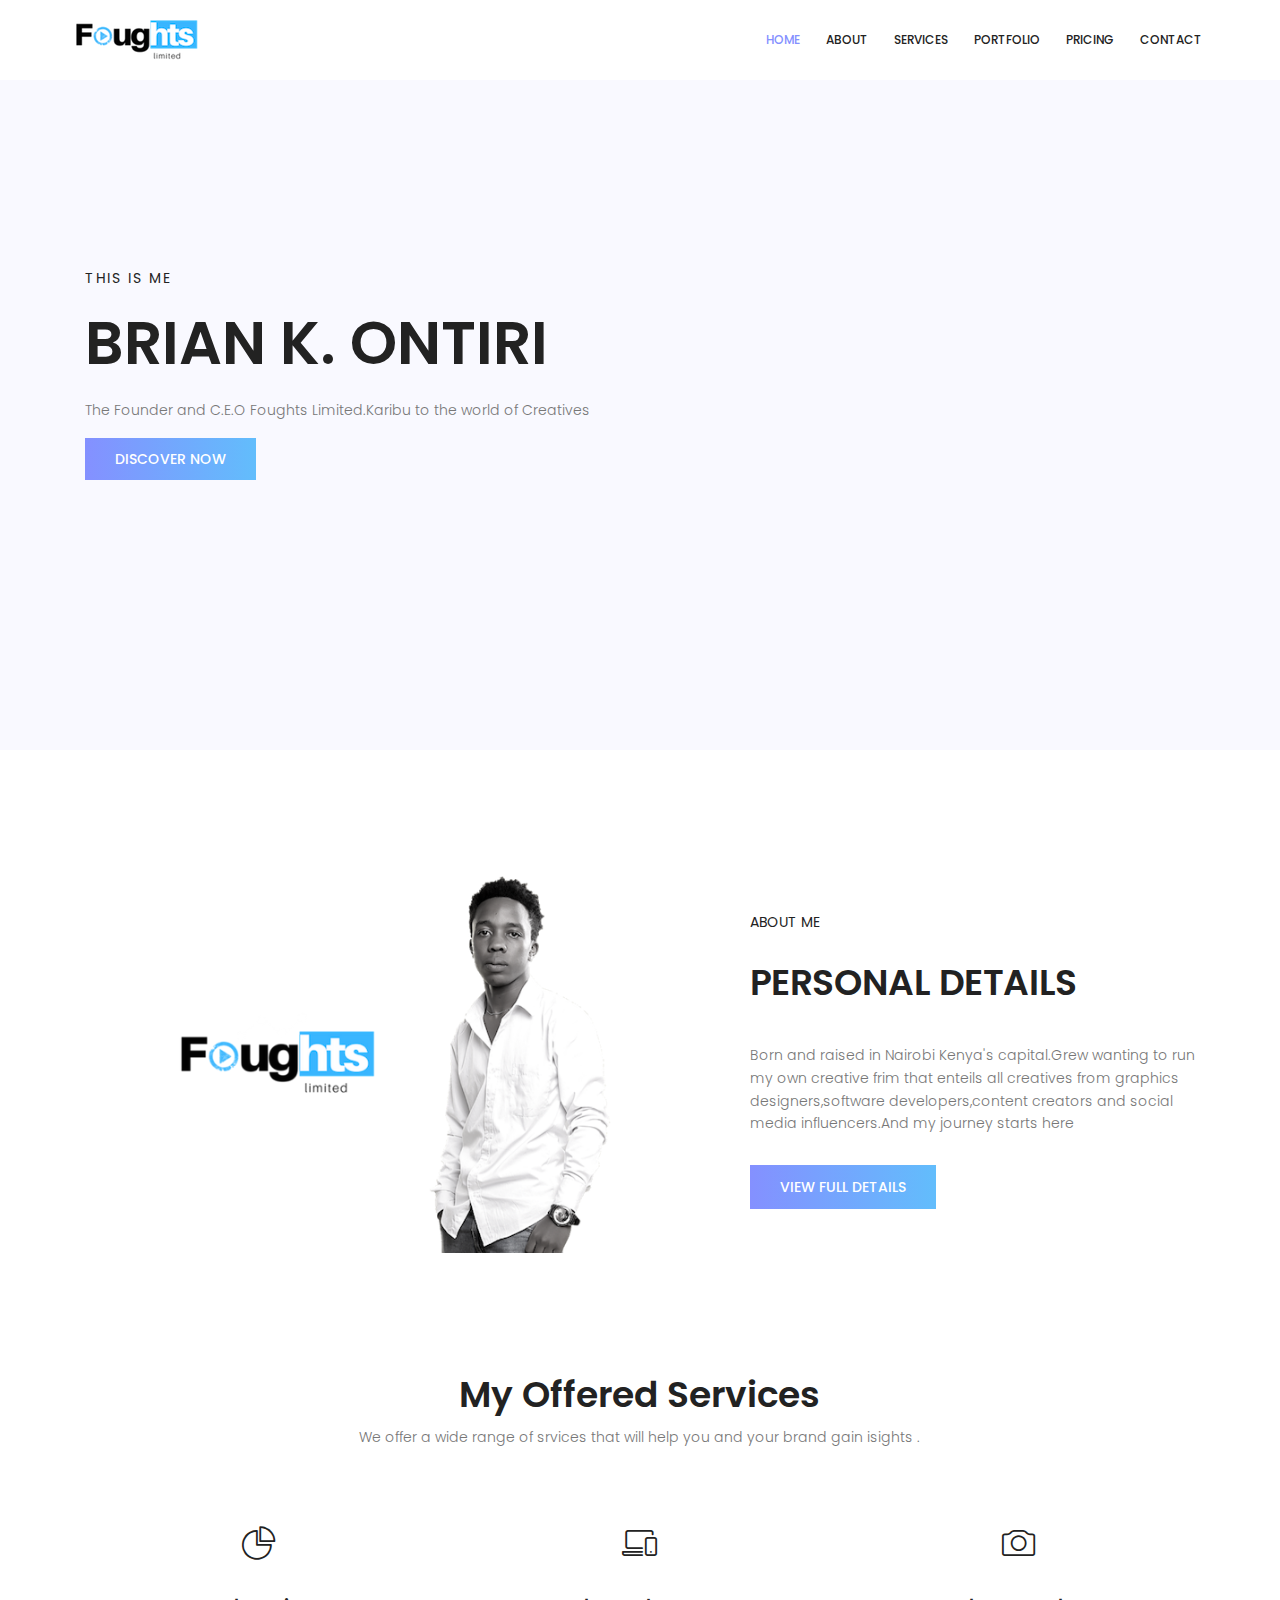
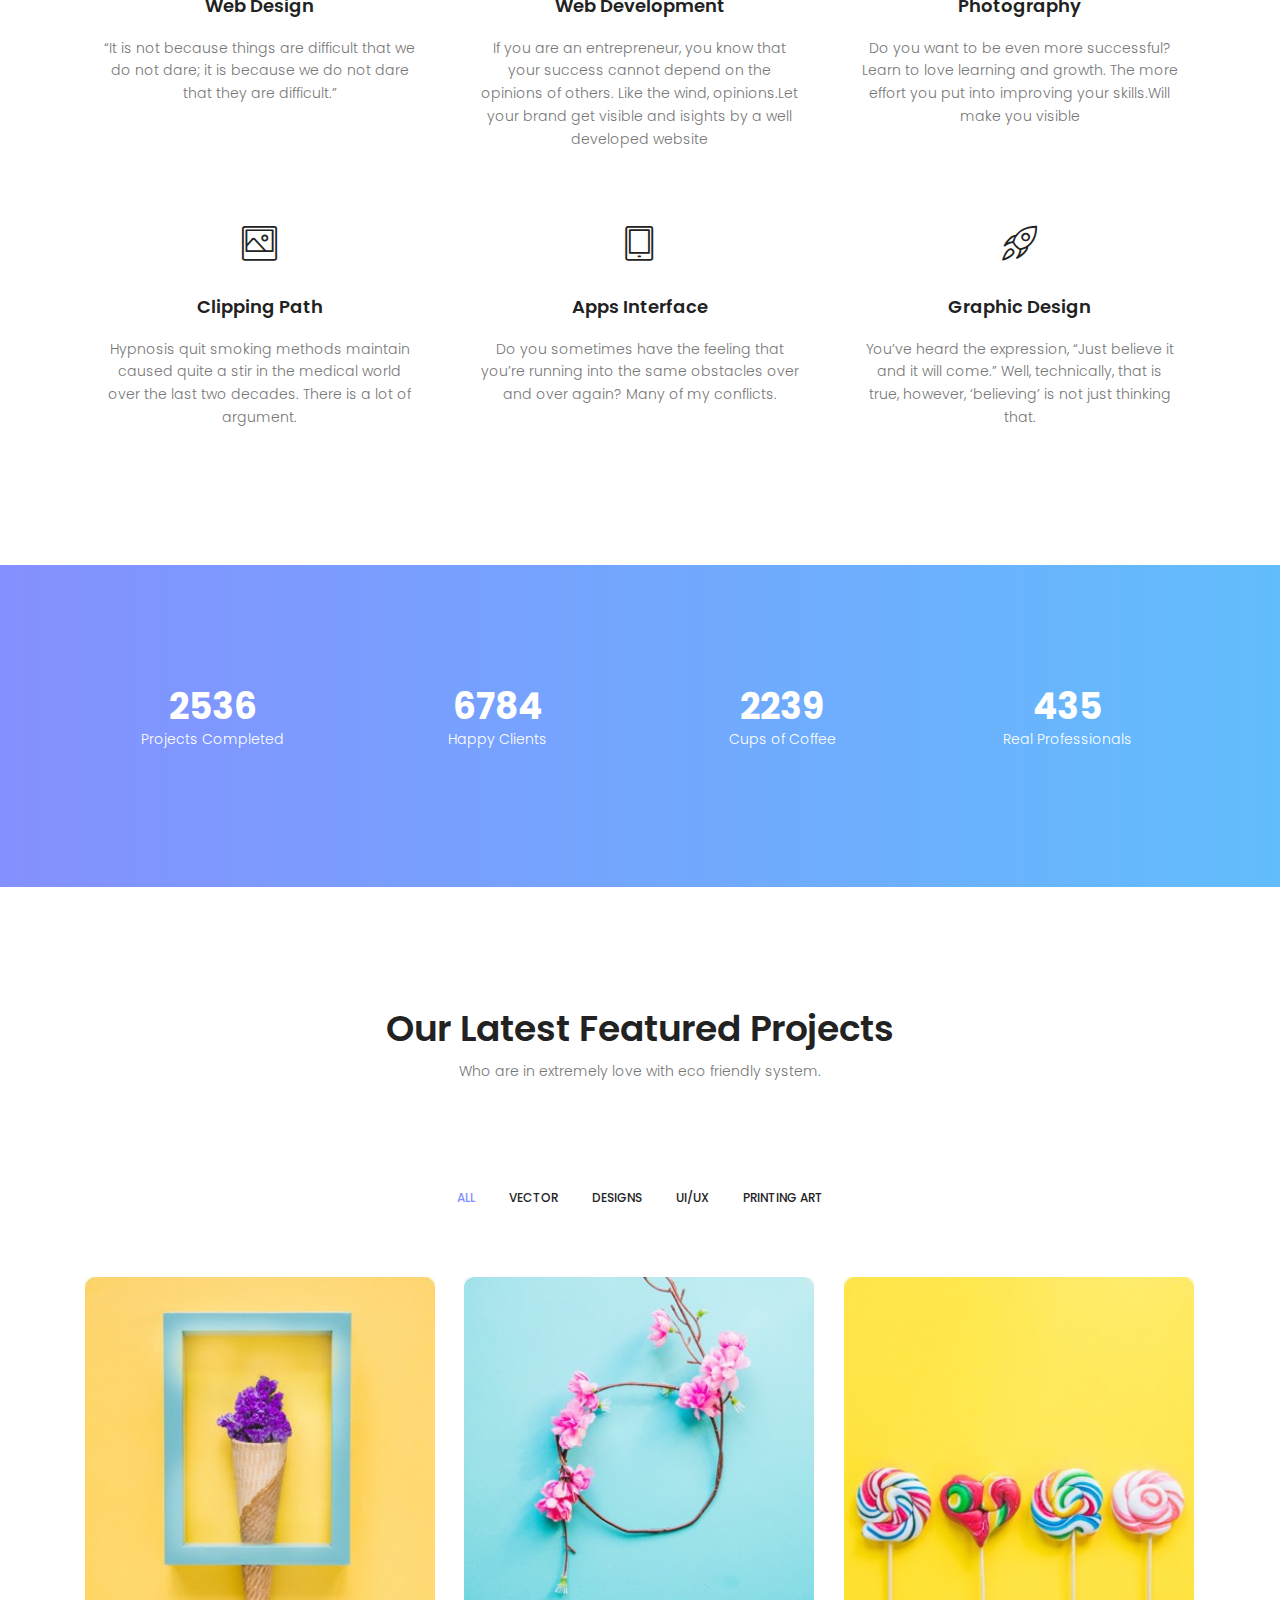
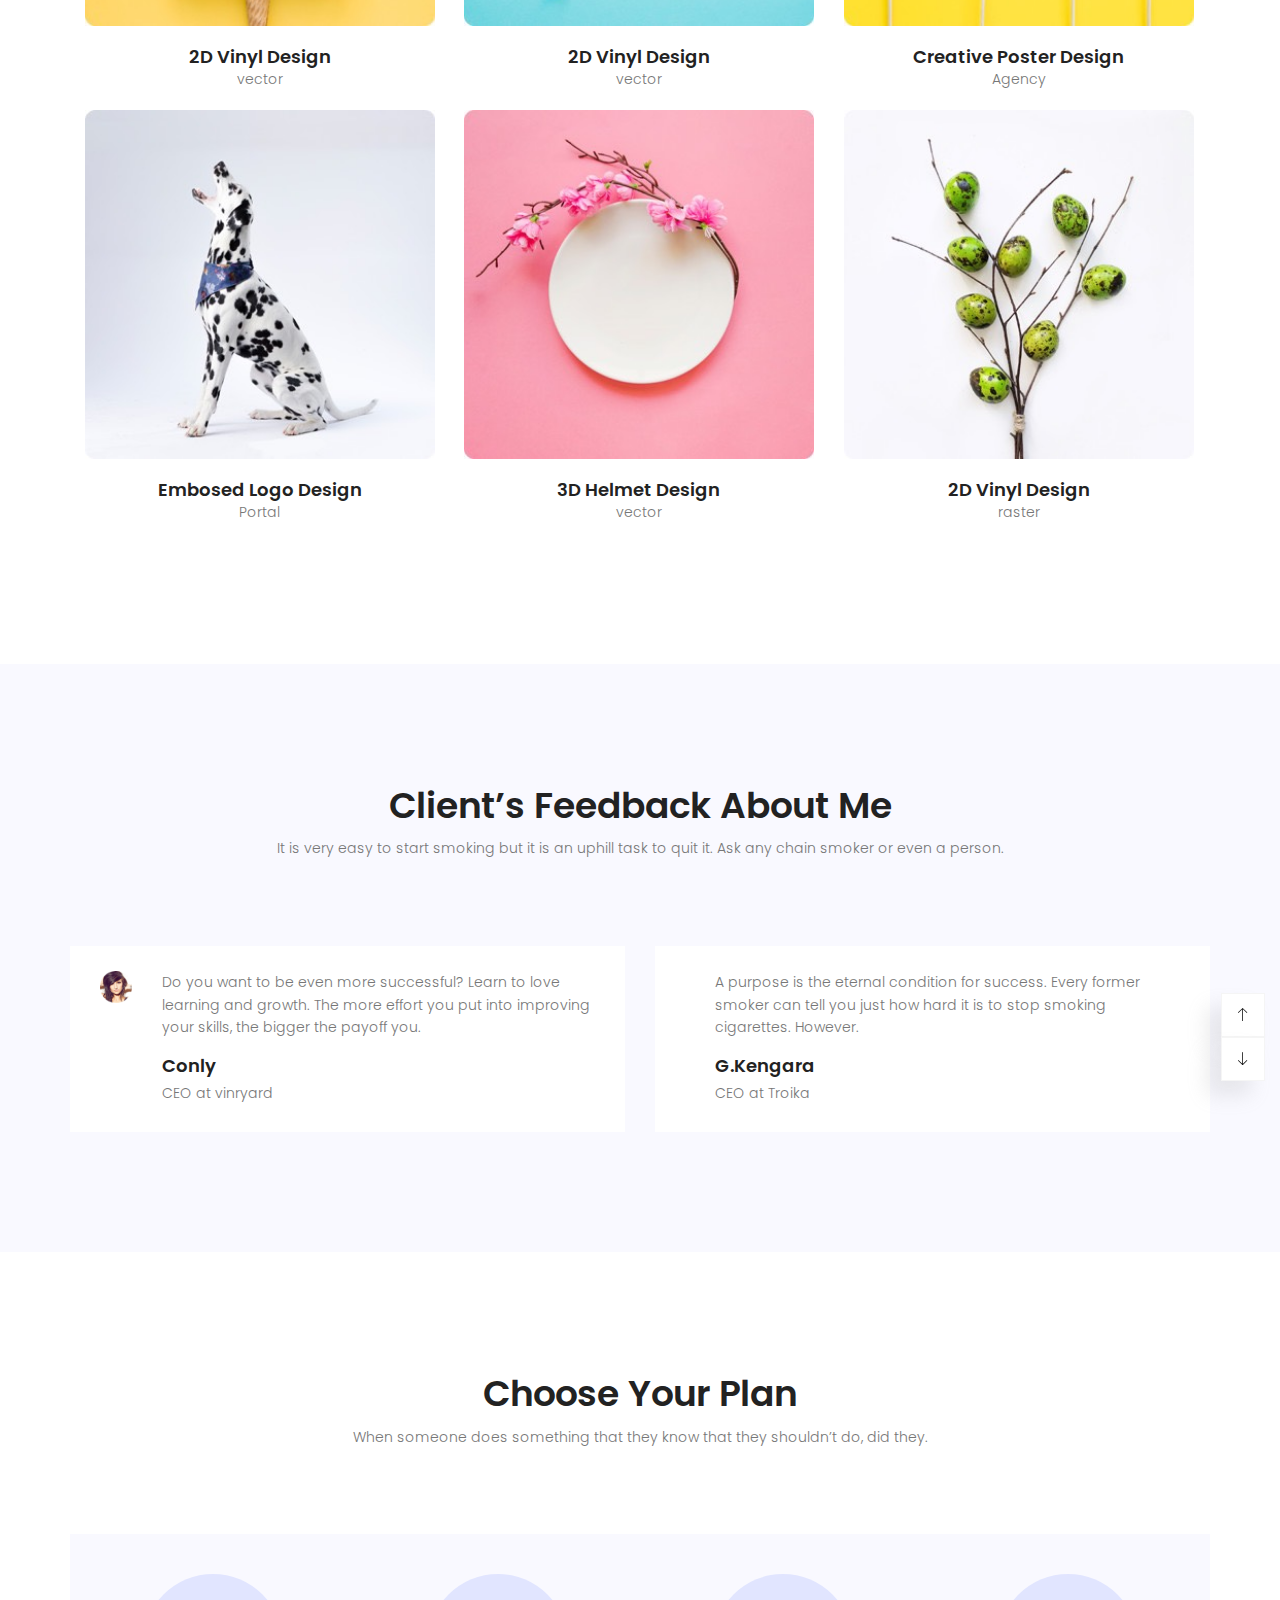
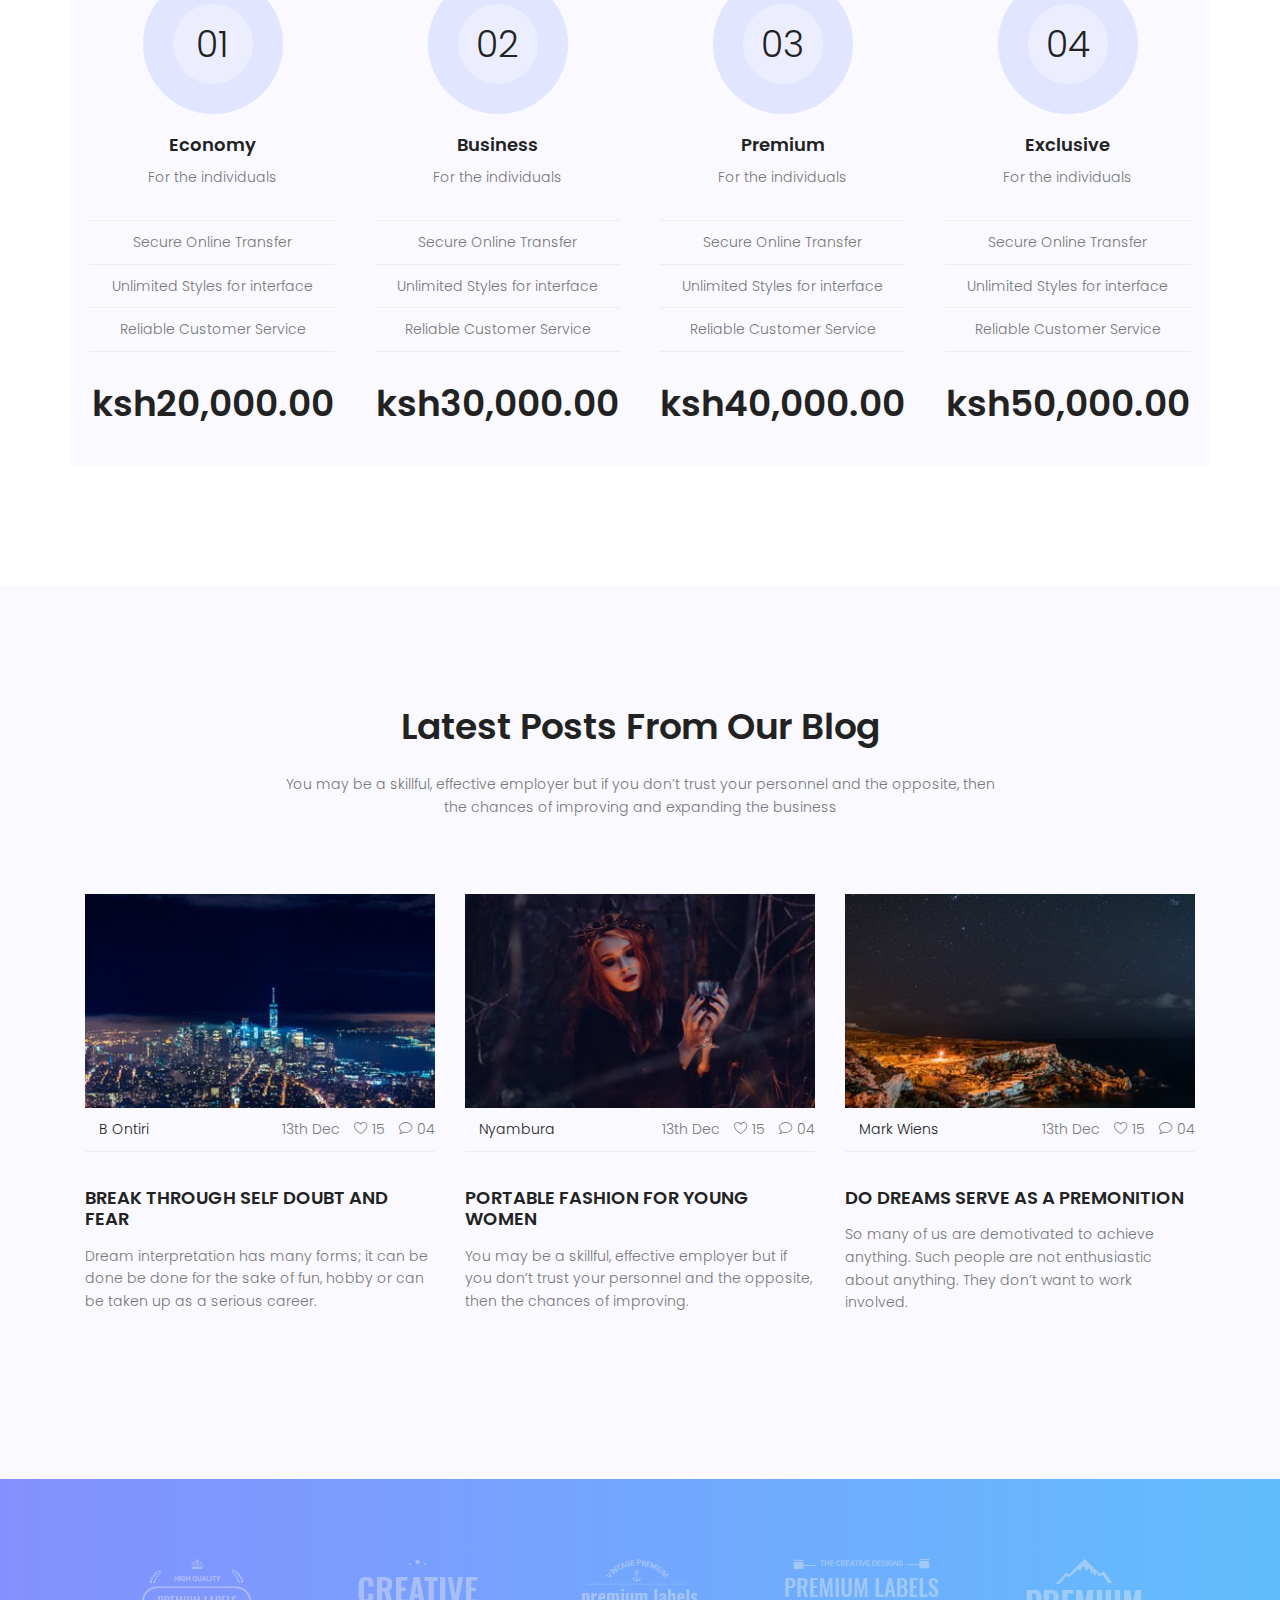
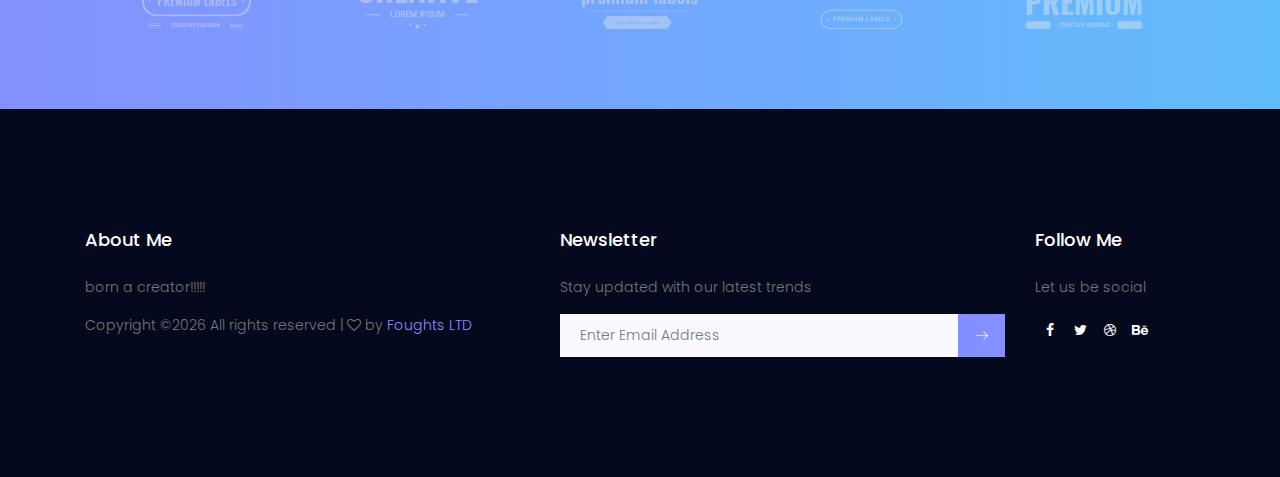
==== commit d91ecbbb: "first commit" ====
--- a/index.html
+++ b/index.html
@@ -80,7 +80,9 @@
 							<a href="#" class="primary-btn text-uppercase">discover now</a>
 						</div>
 						<div class="col-lg-6 col-md-6 banner-right d-flex align-self-end">
-							<img class="img-fluid" src="img/hero-img.png" alt="">
+							<!-- <img class="img-fluid" src="img/hero-img.png"  alt="" style="max-width:100%;height:auto;"> -->
+							<!-- <img src="img_girl.jpg" style="max-width:100%;height:auto;"> -->
+
 						</div>
 					</div>
 				</div>
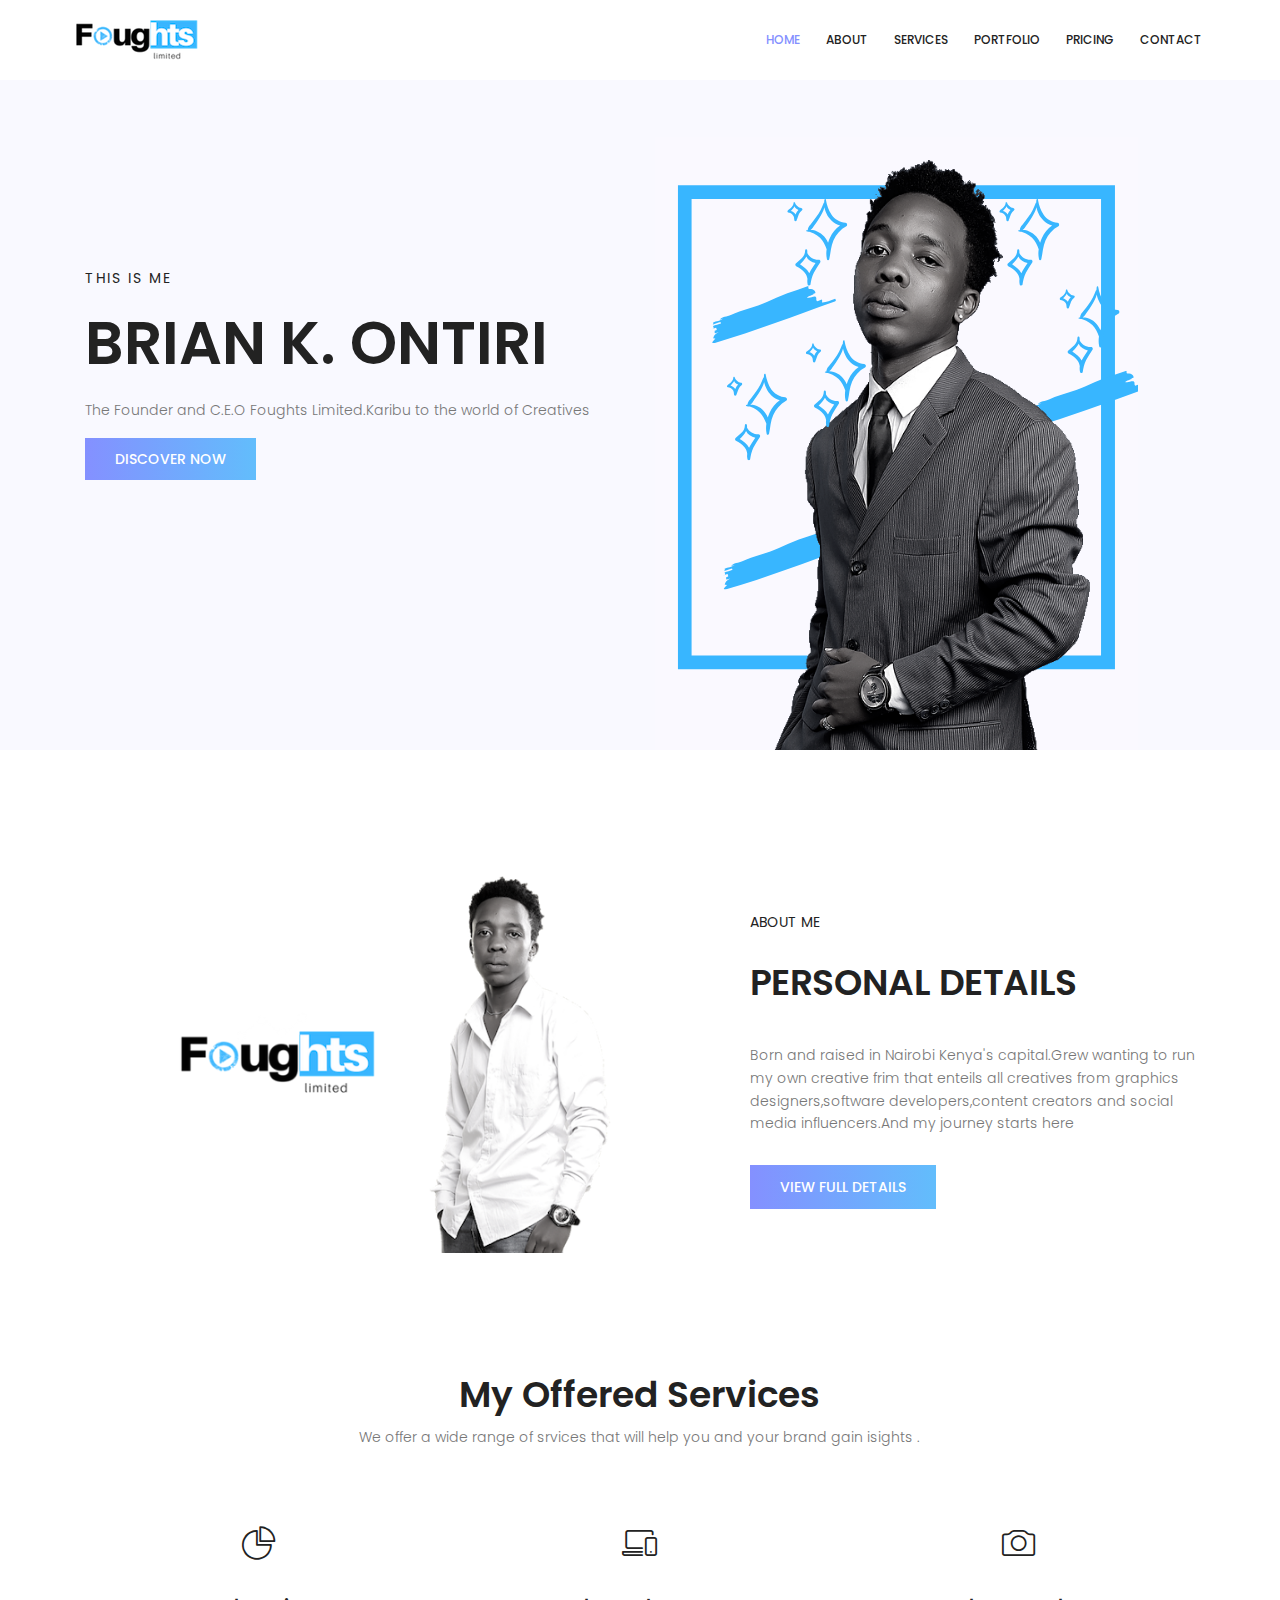
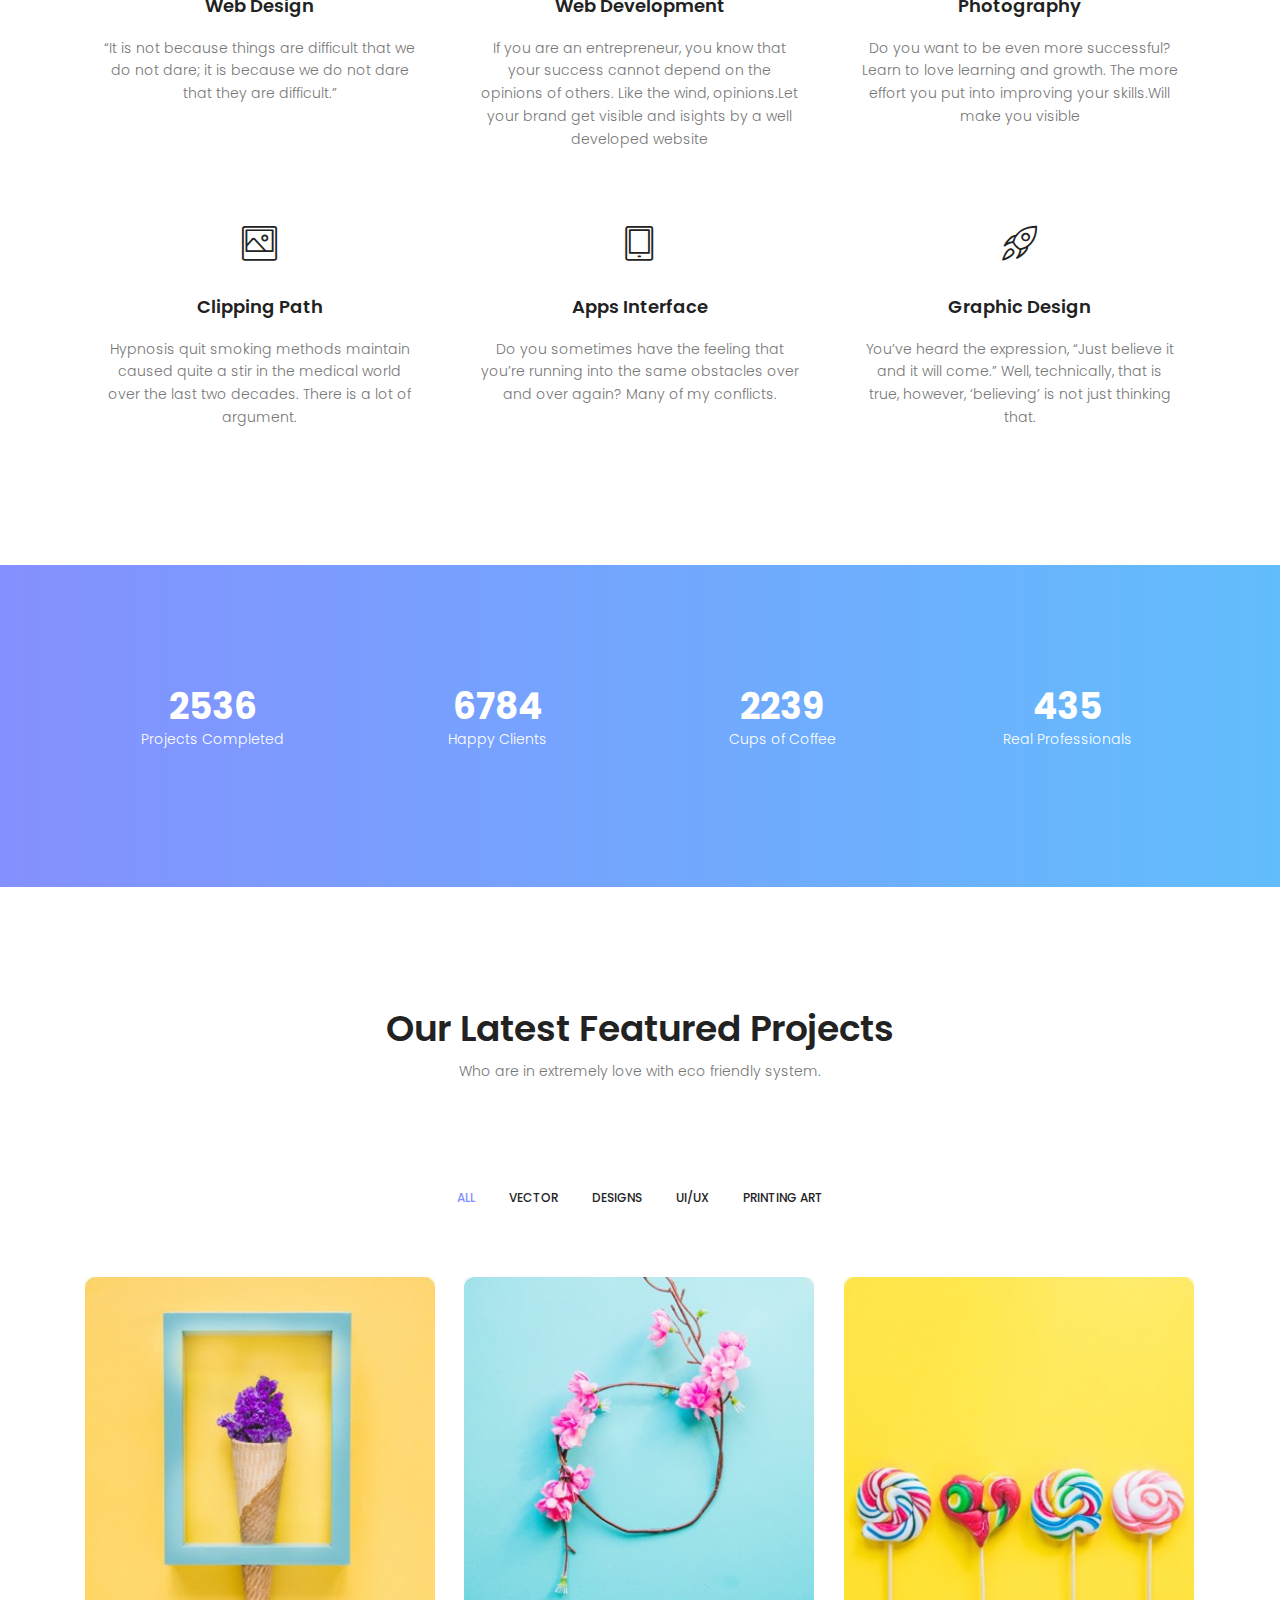
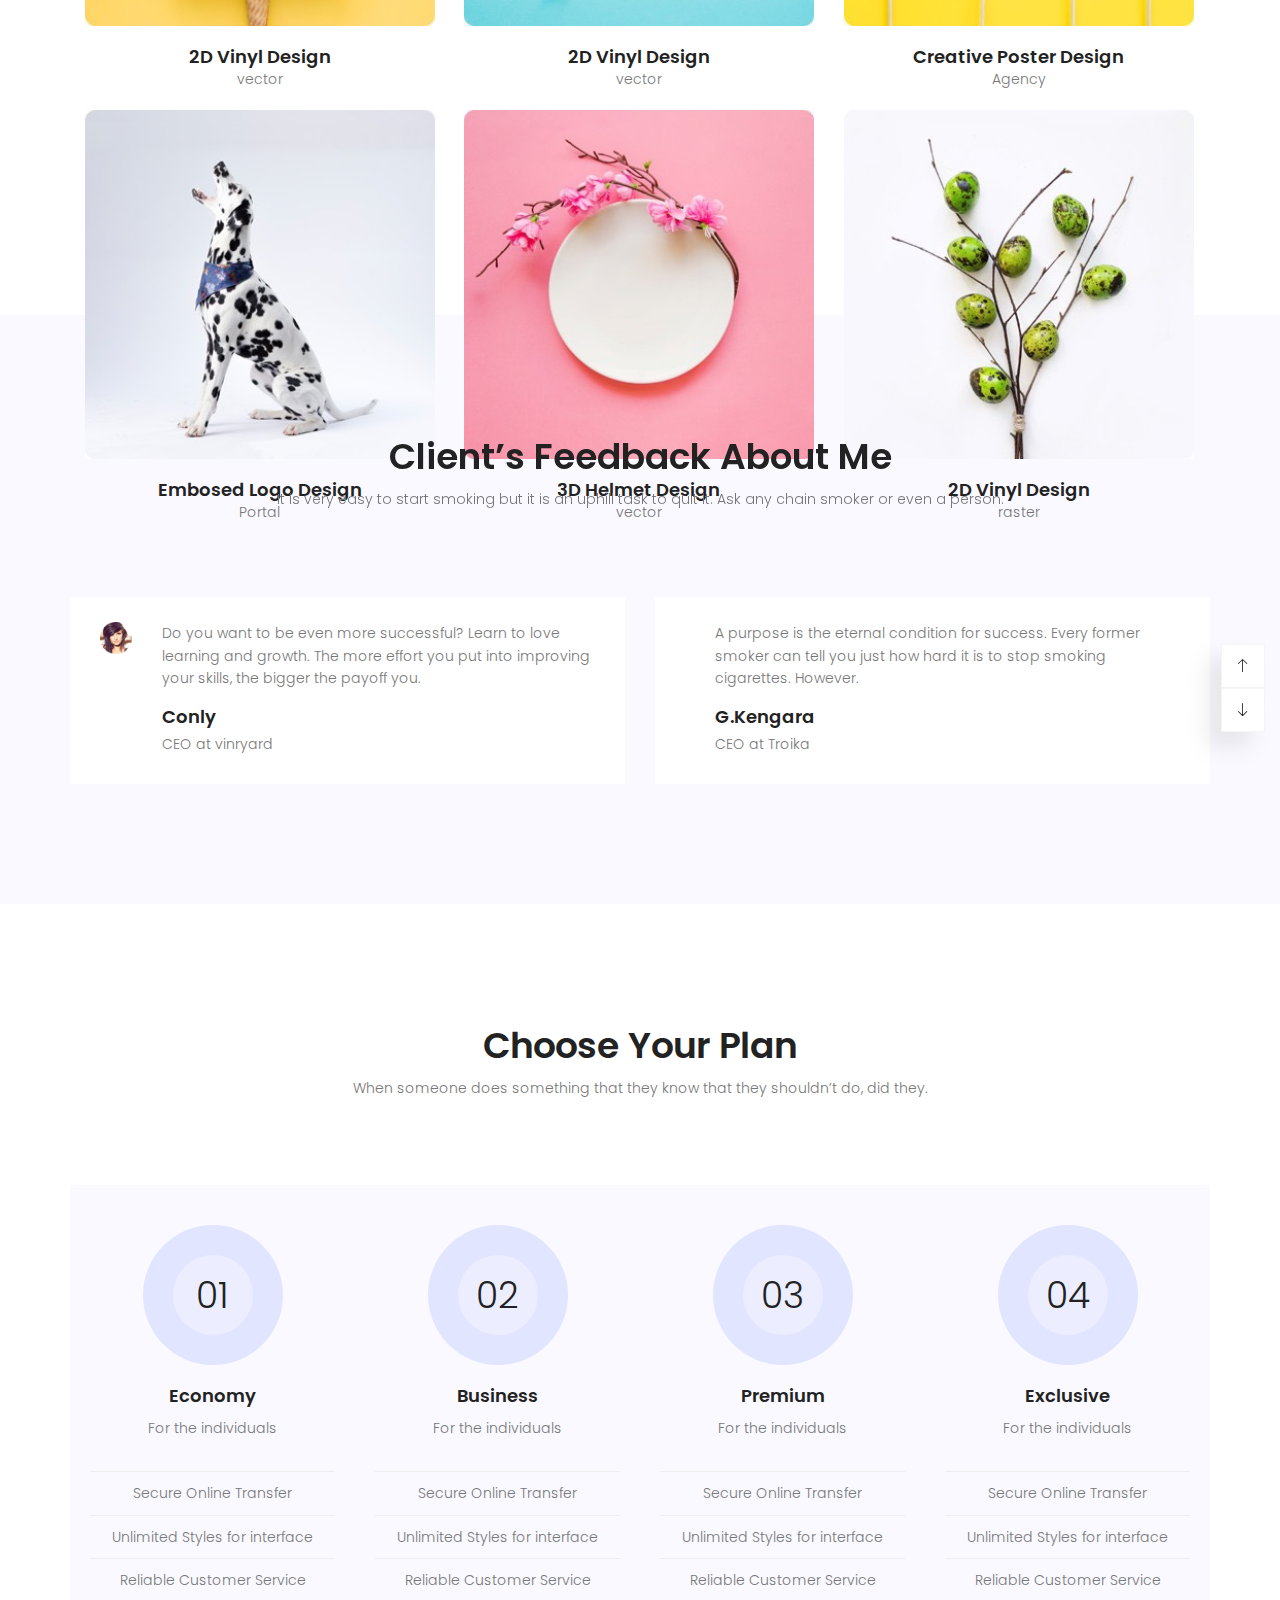
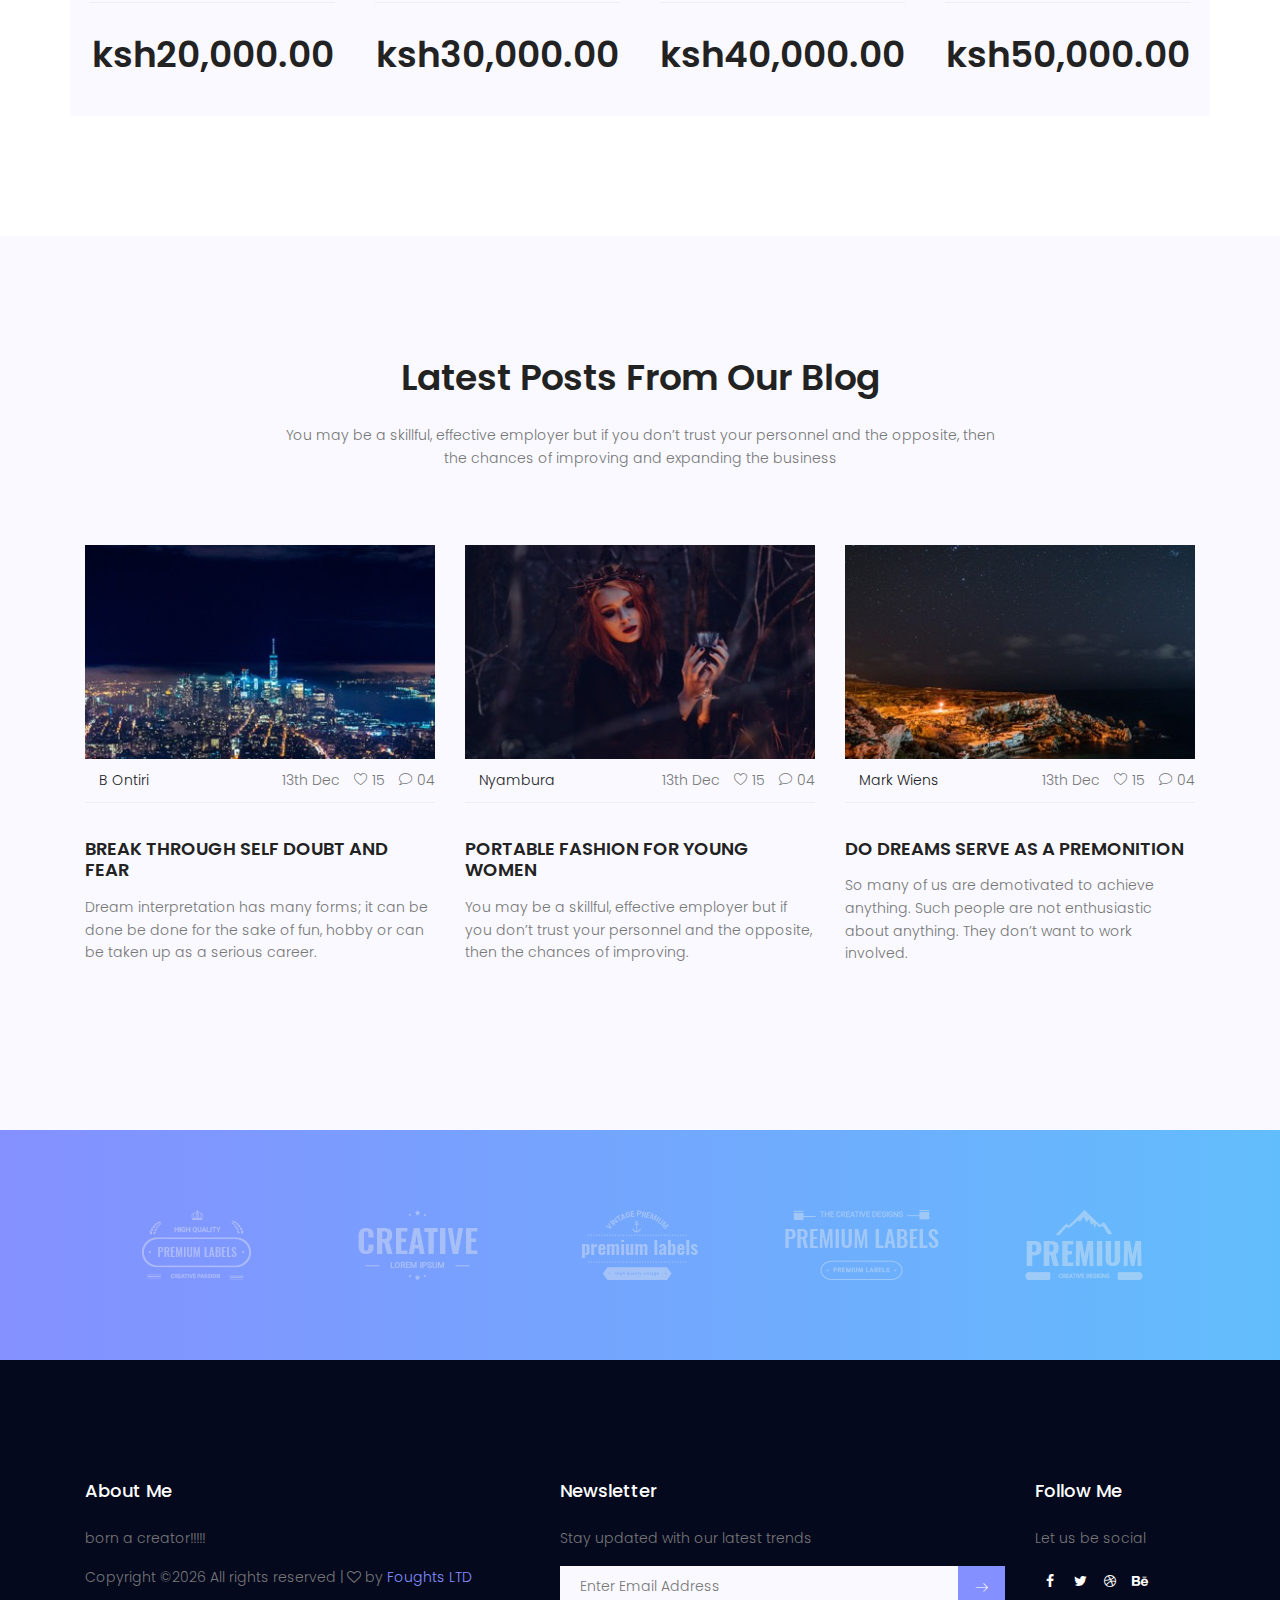
==== commit a721af94: "first commit" ====
--- a/index.html
+++ b/index.html
@@ -80,7 +80,7 @@
 							<a href="#" class="primary-btn text-uppercase">discover now</a>
 						</div>
 						<div class="col-lg-6 col-md-6 banner-right d-flex align-self-end">
-							<!-- <img class="img-fluid" src="img/hero-img.png"  alt="" style="max-width:100%;height:auto;"> -->
+							<img class="img-fluid" src="img/hero-img.png"  alt="" style="max-width:100%;height:auto;">
 							<!-- <img src="img_girl.jpg" style="max-width:100%;height:auto;"> -->
 
 						</div>
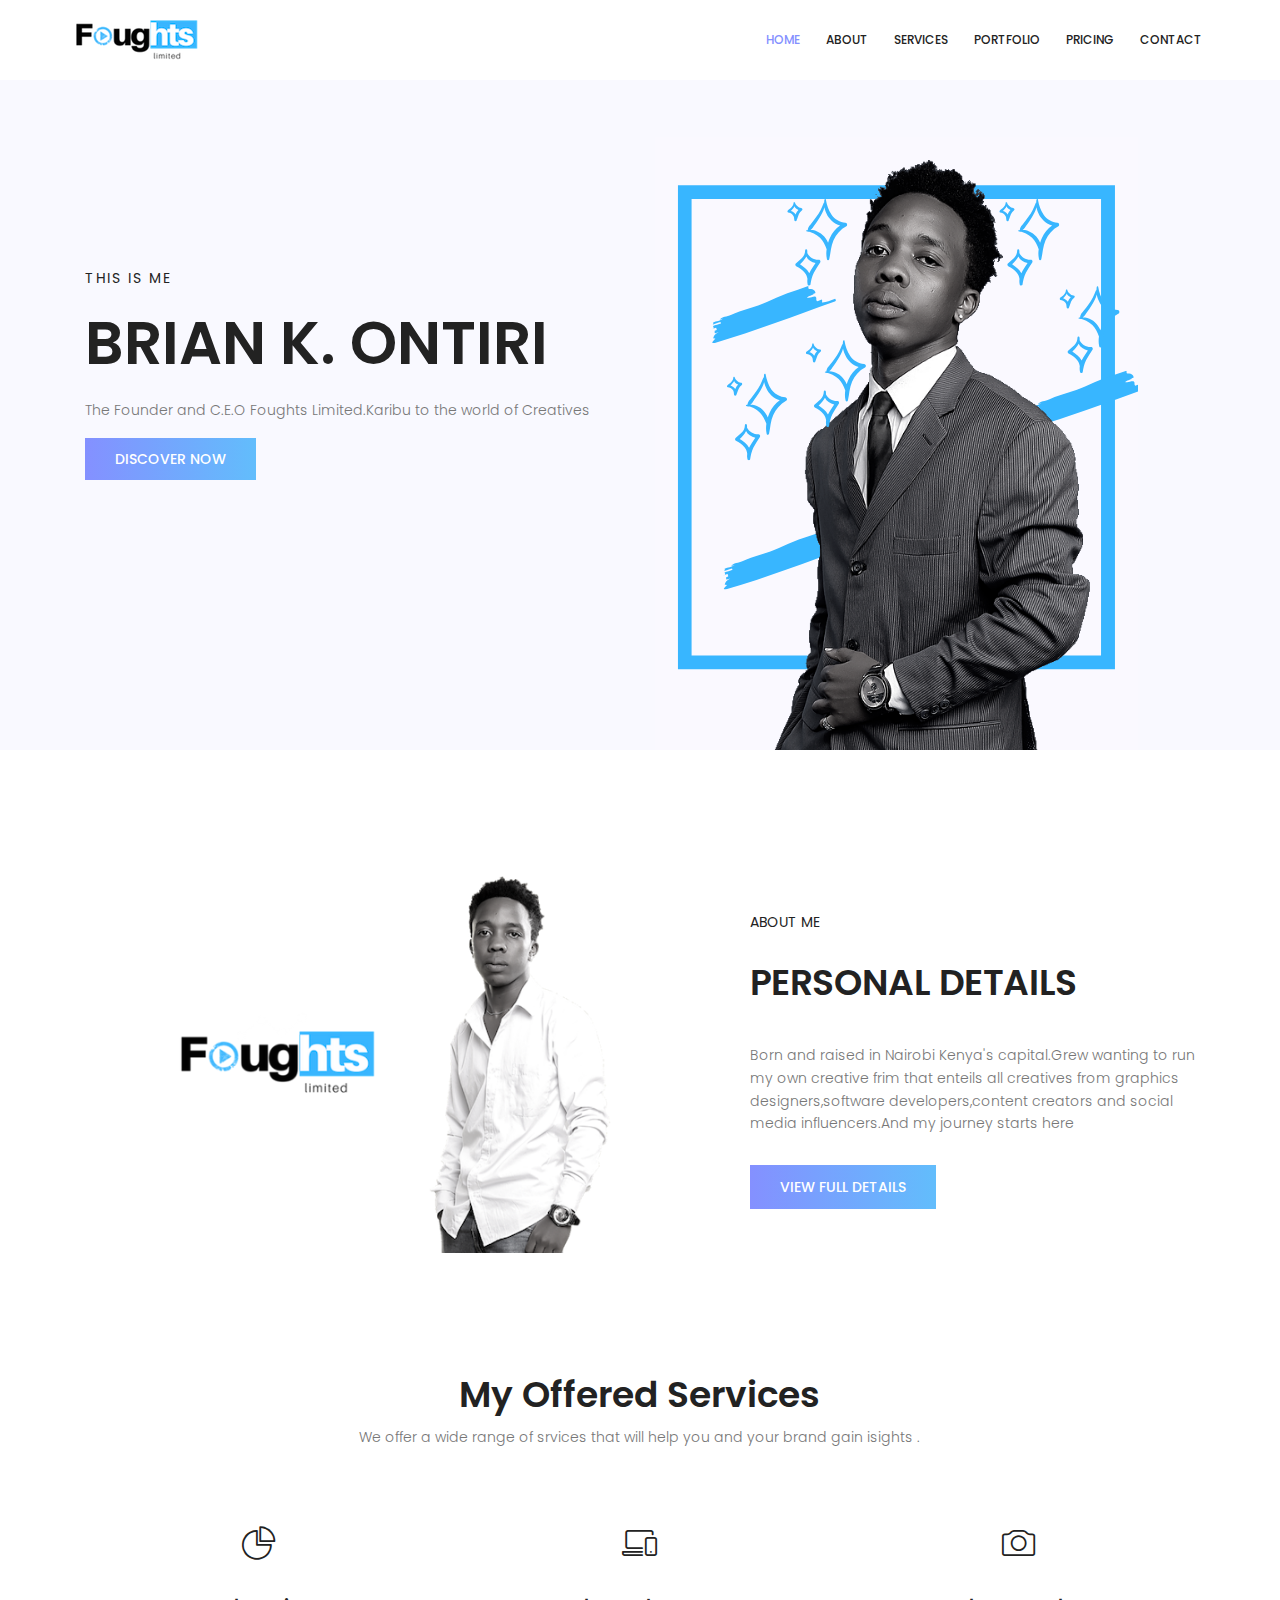
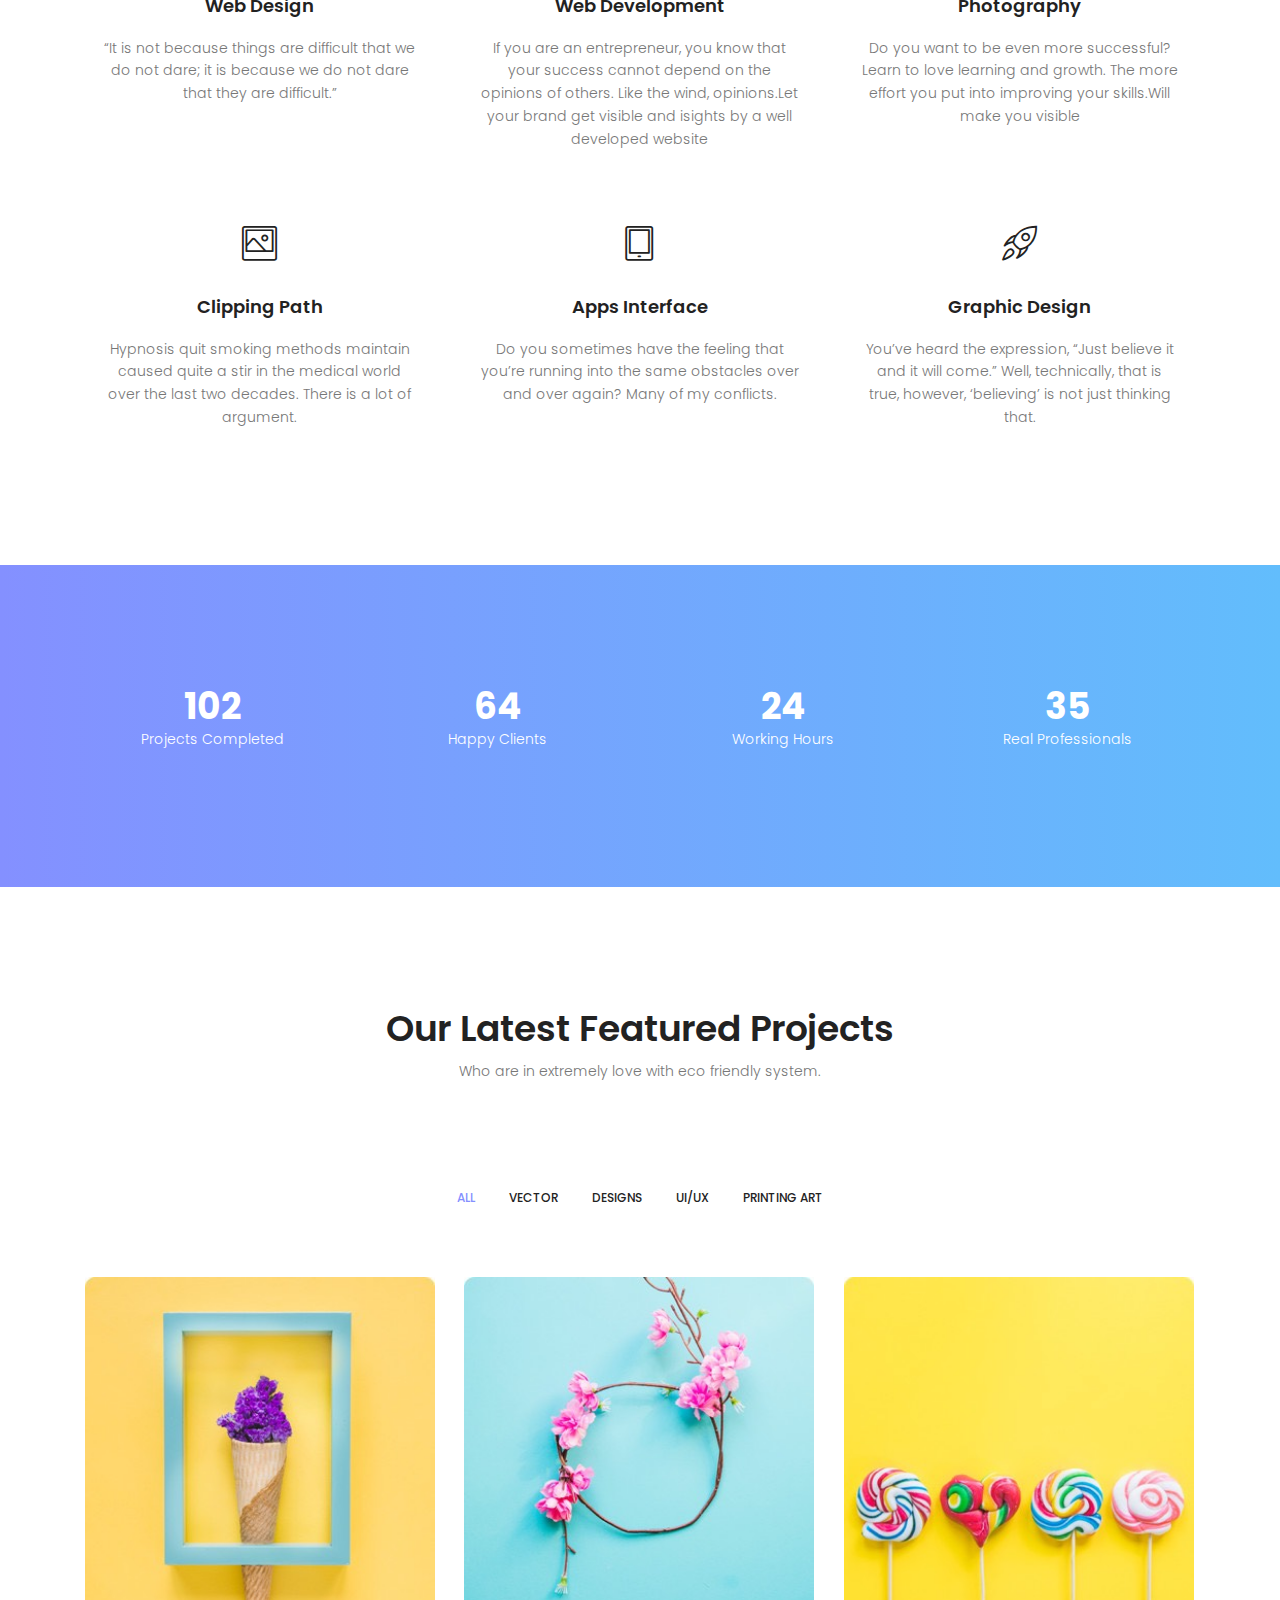
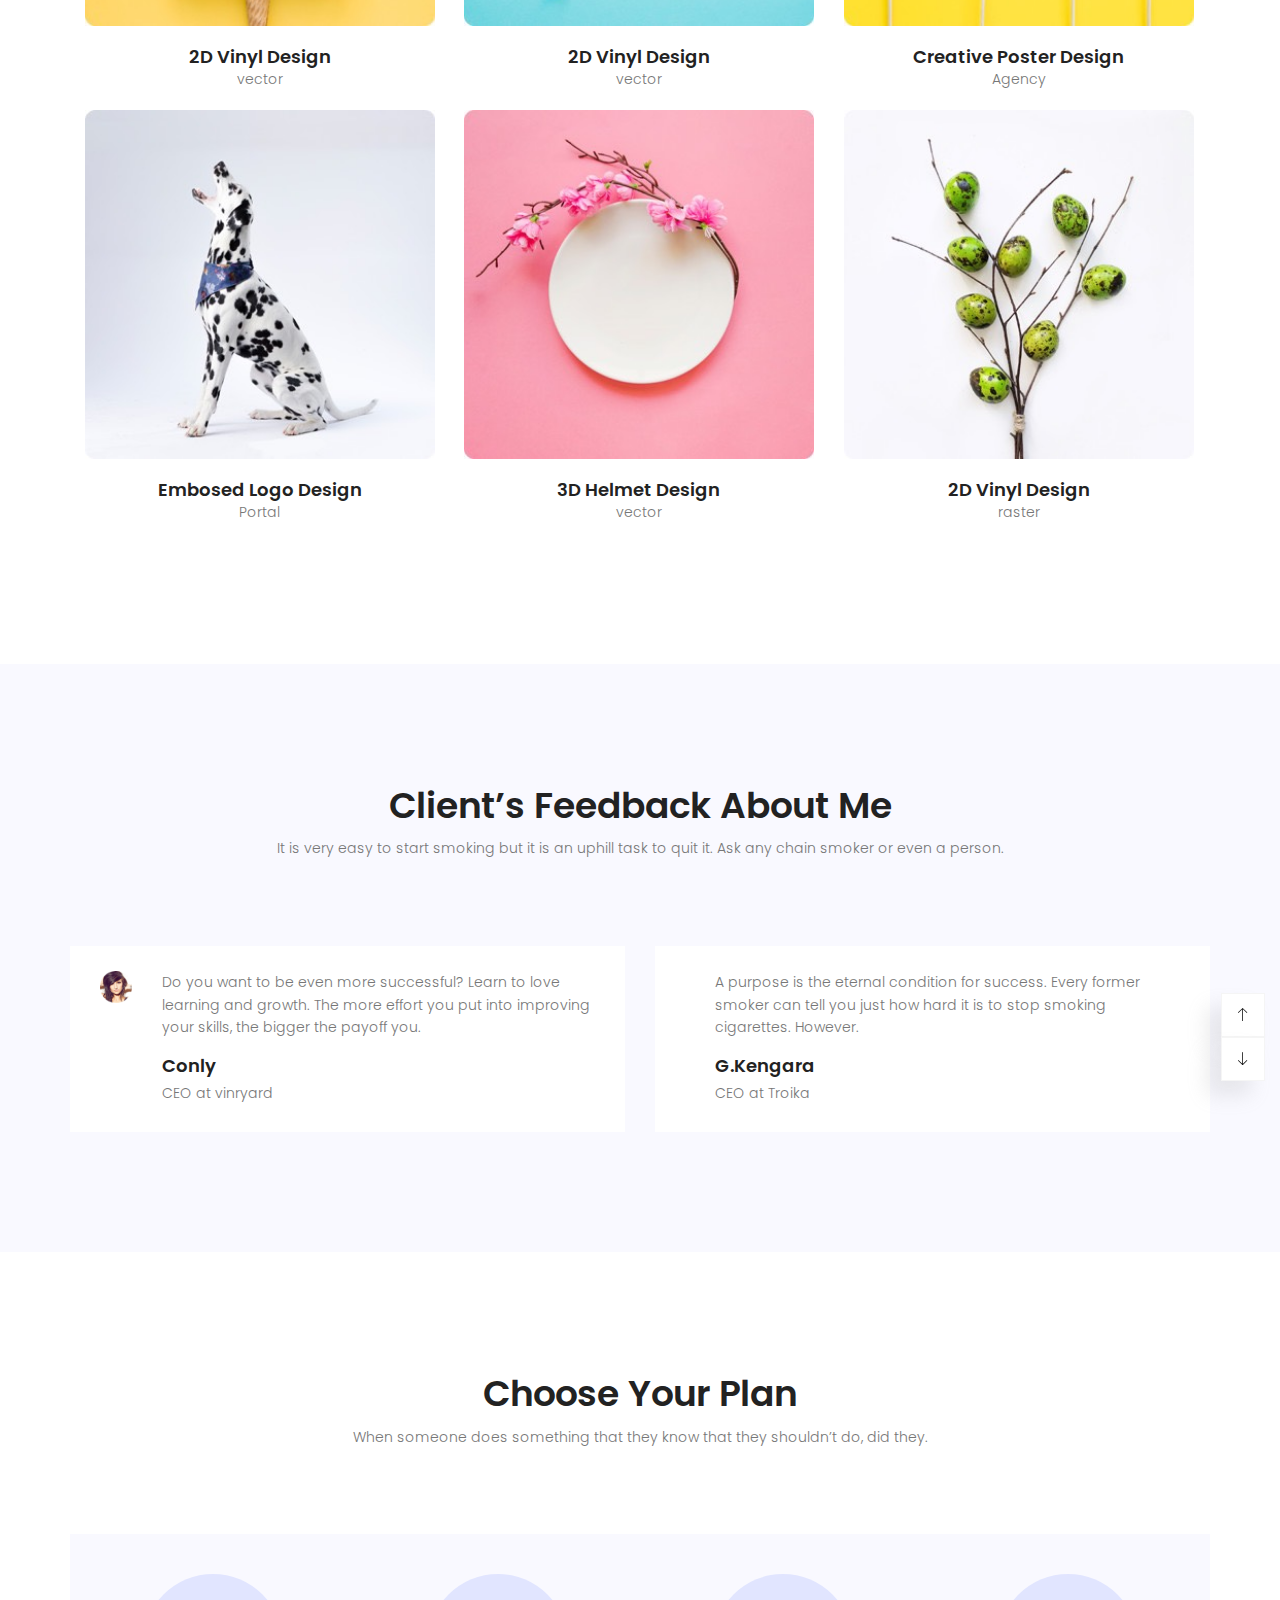
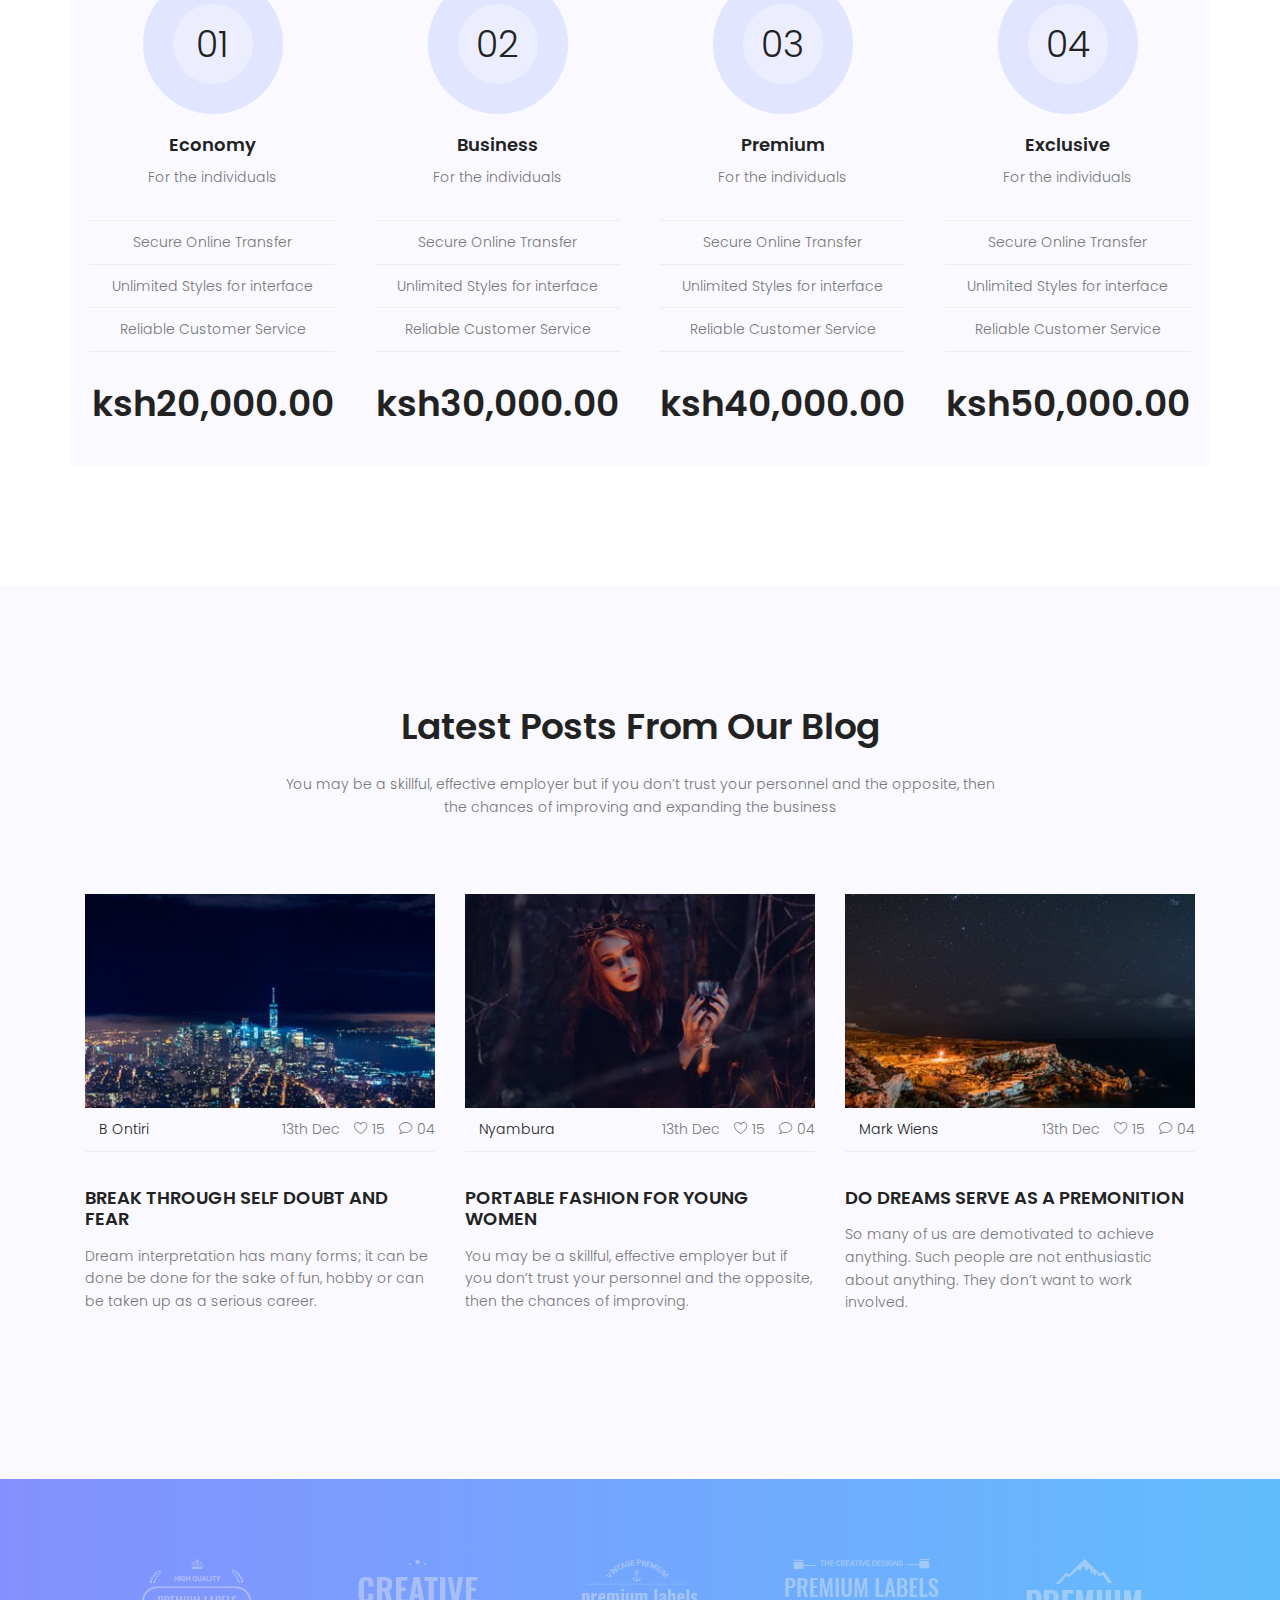
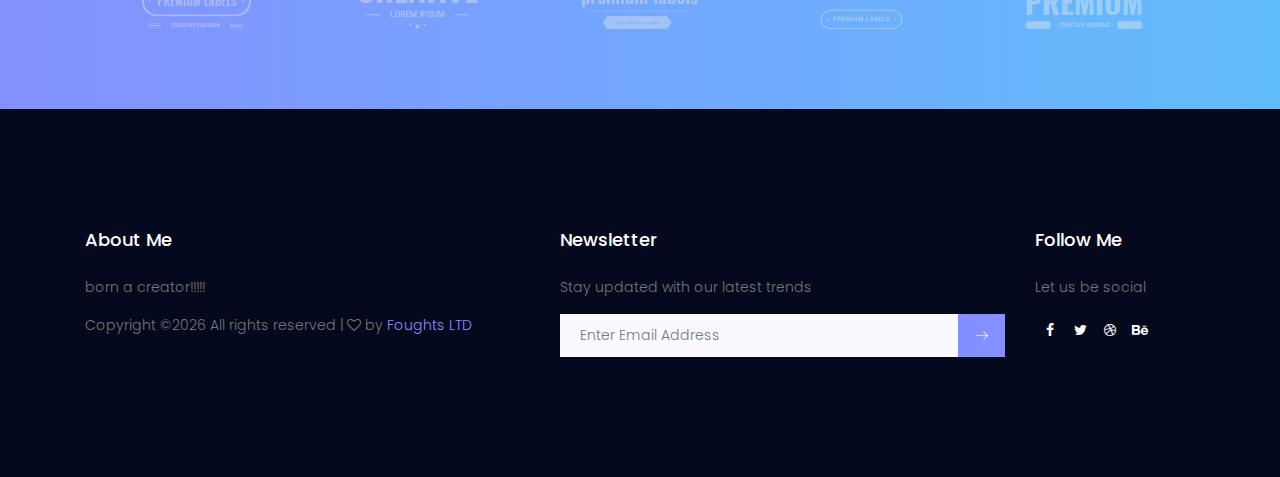
==== commit 6a396263: "Update index.html" ====
--- a/index.html
+++ b/index.html
@@ -187,19 +187,19 @@
 				<div class="container">
 					<div class="row">
 						<div class="col-lg-3 col-md-6 single-fact">
-							<h1 class="counter">2536</h1>
+							<h1 class="counter">102</h1>
 							<p>Projects Completed</p>
 						</div>
 						<div class="col-lg-3 col-md-6 single-fact">
-							<h1 class="counter">6784</h1>
+							<h1 class="counter">64</h1>
 							<p>Happy Clients</p>
 						</div>
 						<div class="col-lg-3 col-md-6 single-fact">
-							<h1 class="counter">2239</h1>
-							<p>Cups of Coffee</p>
+							<h1 class="counter">24</h1>
+							<p>Working Hours</p>
 						</div>
 						<div class="col-lg-3 col-md-6 single-fact">
-							<h1 class="counter">435</h1>
+							<h1 class="counter">35</h1>
 							<p>Real Professionals</p>
 						</div>
 					</div>
